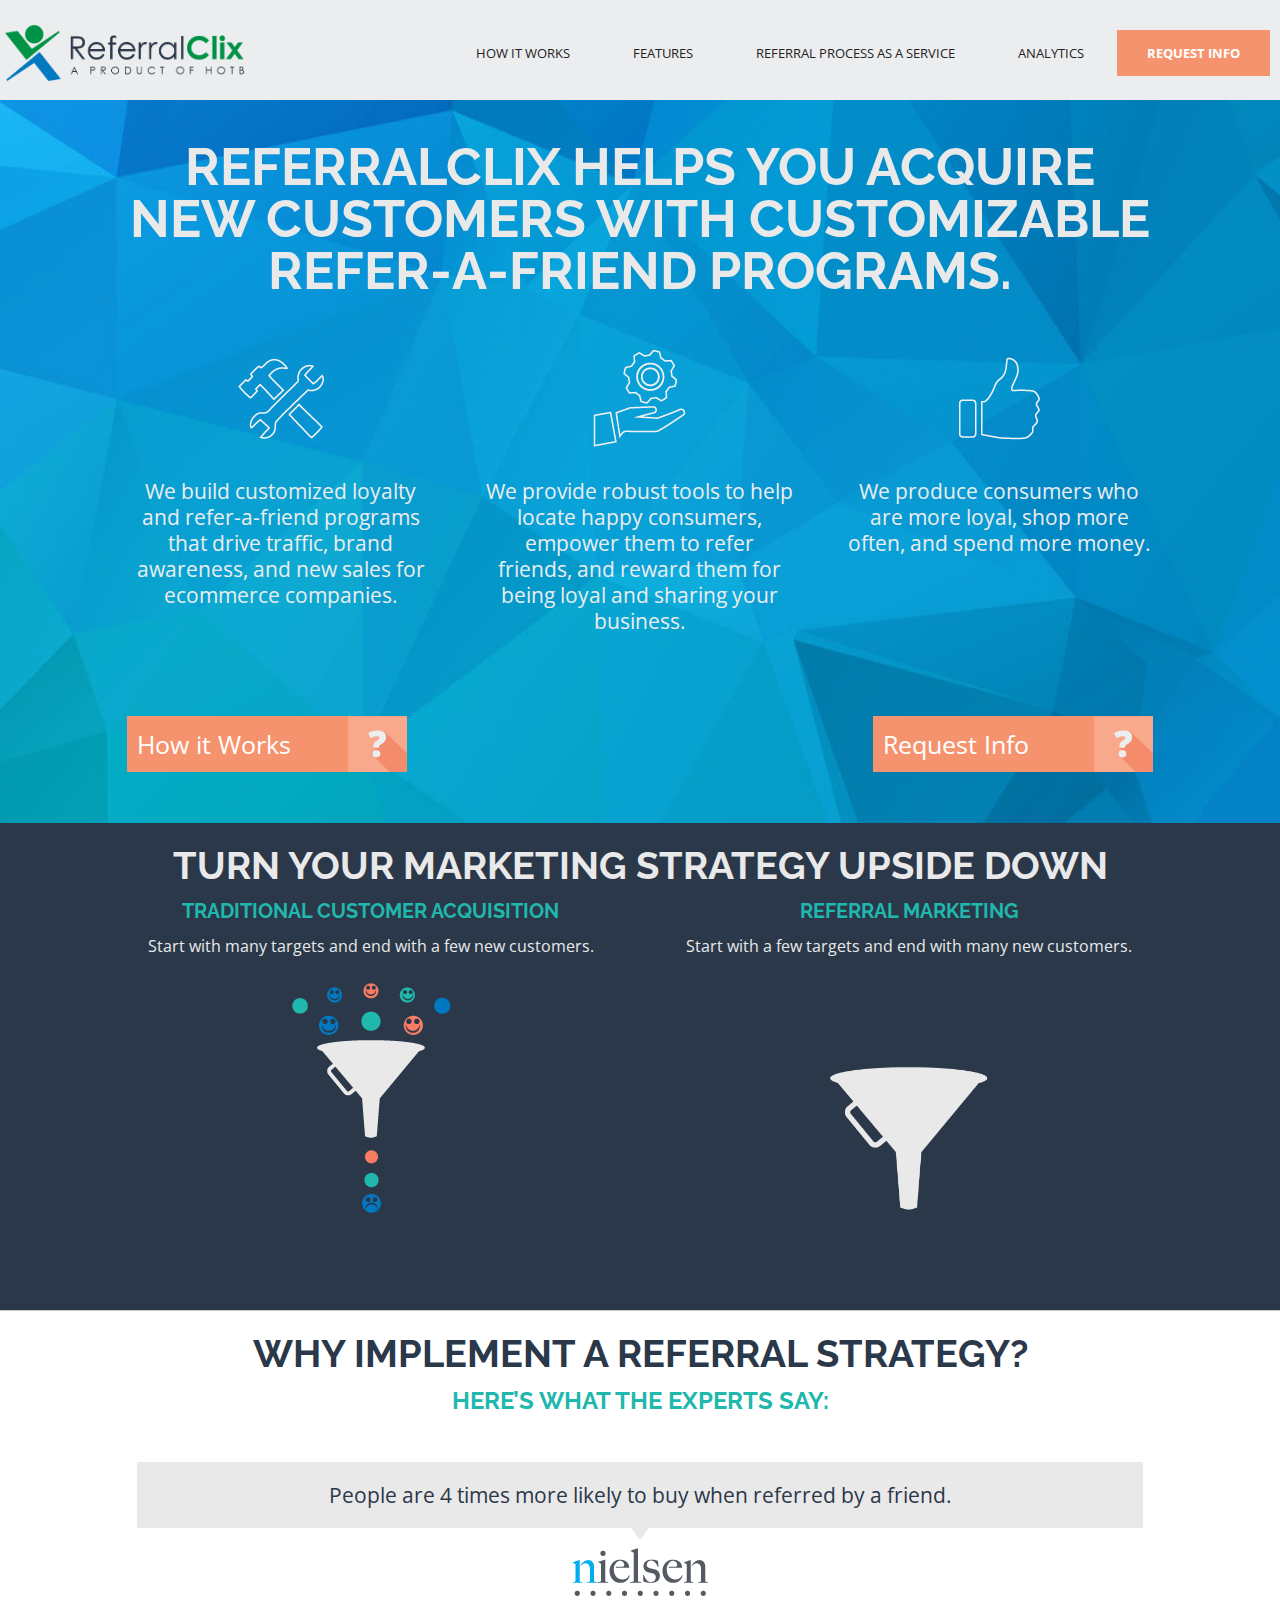
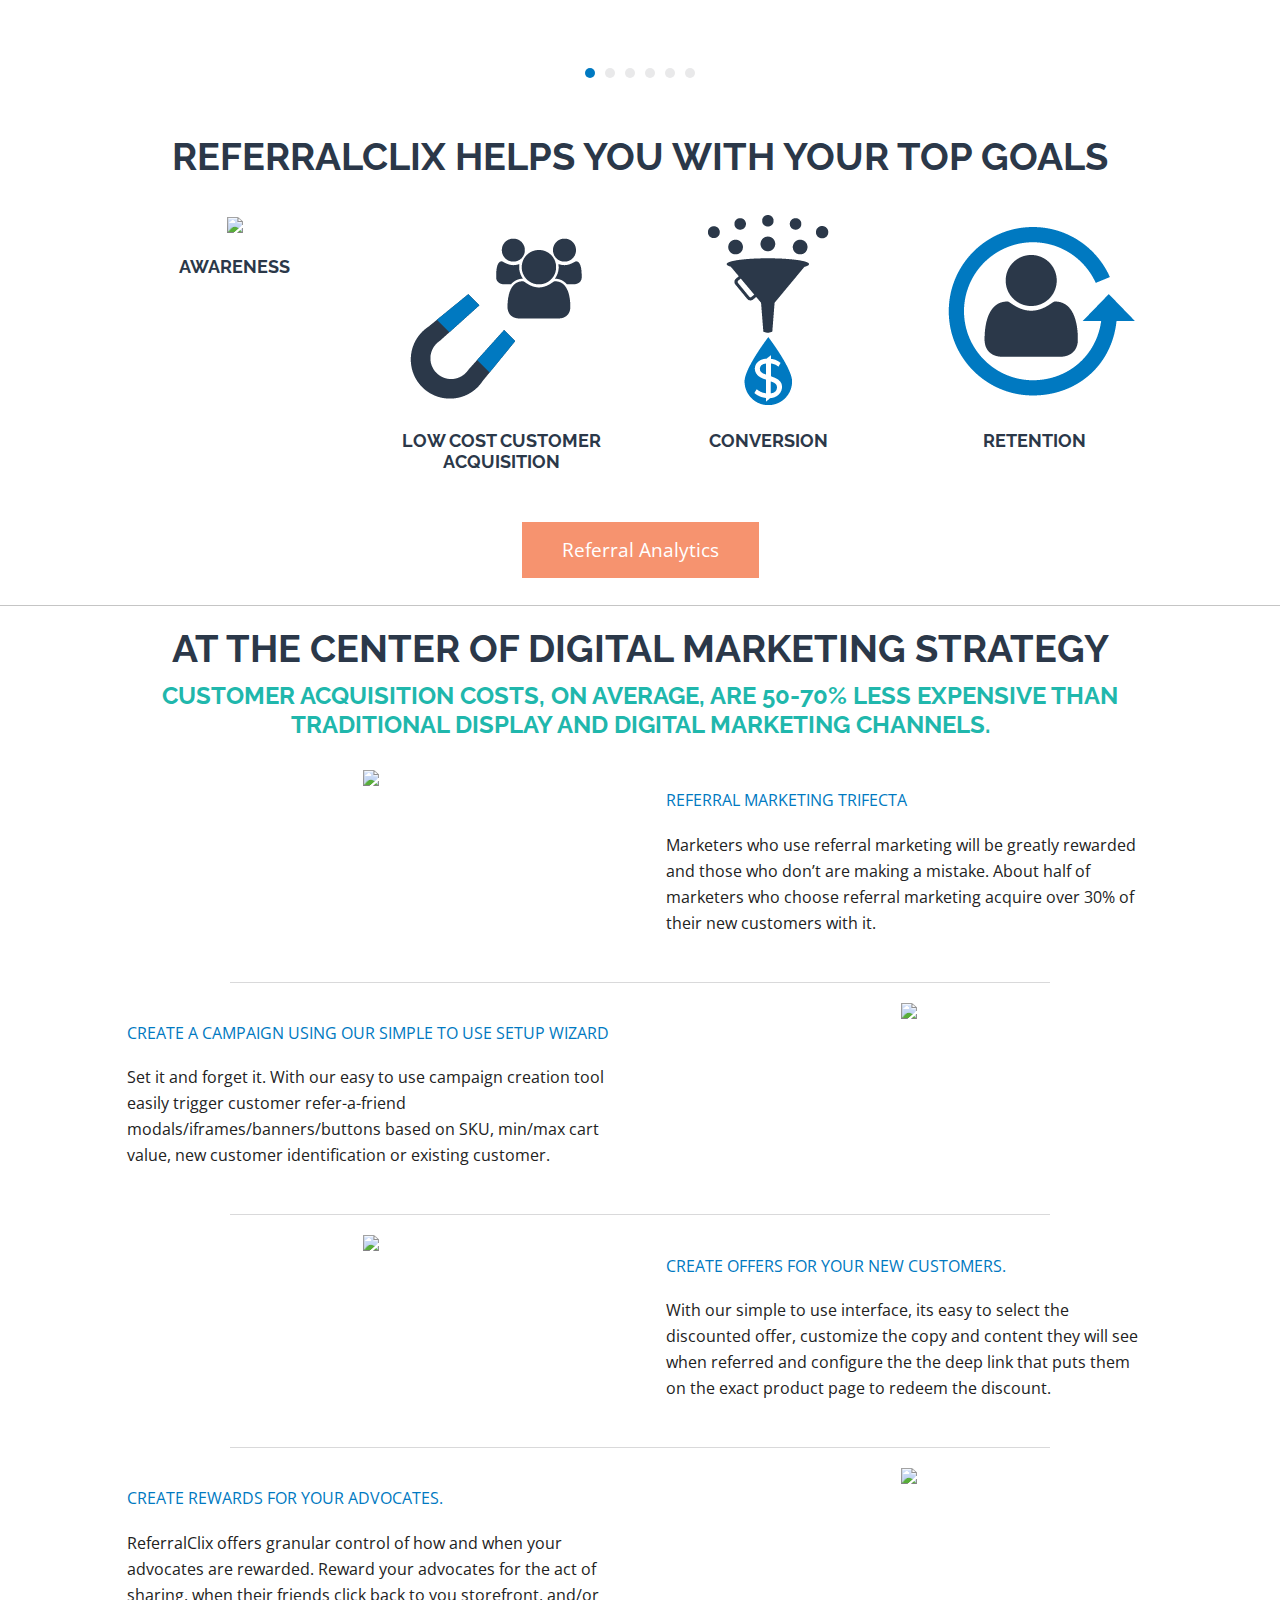
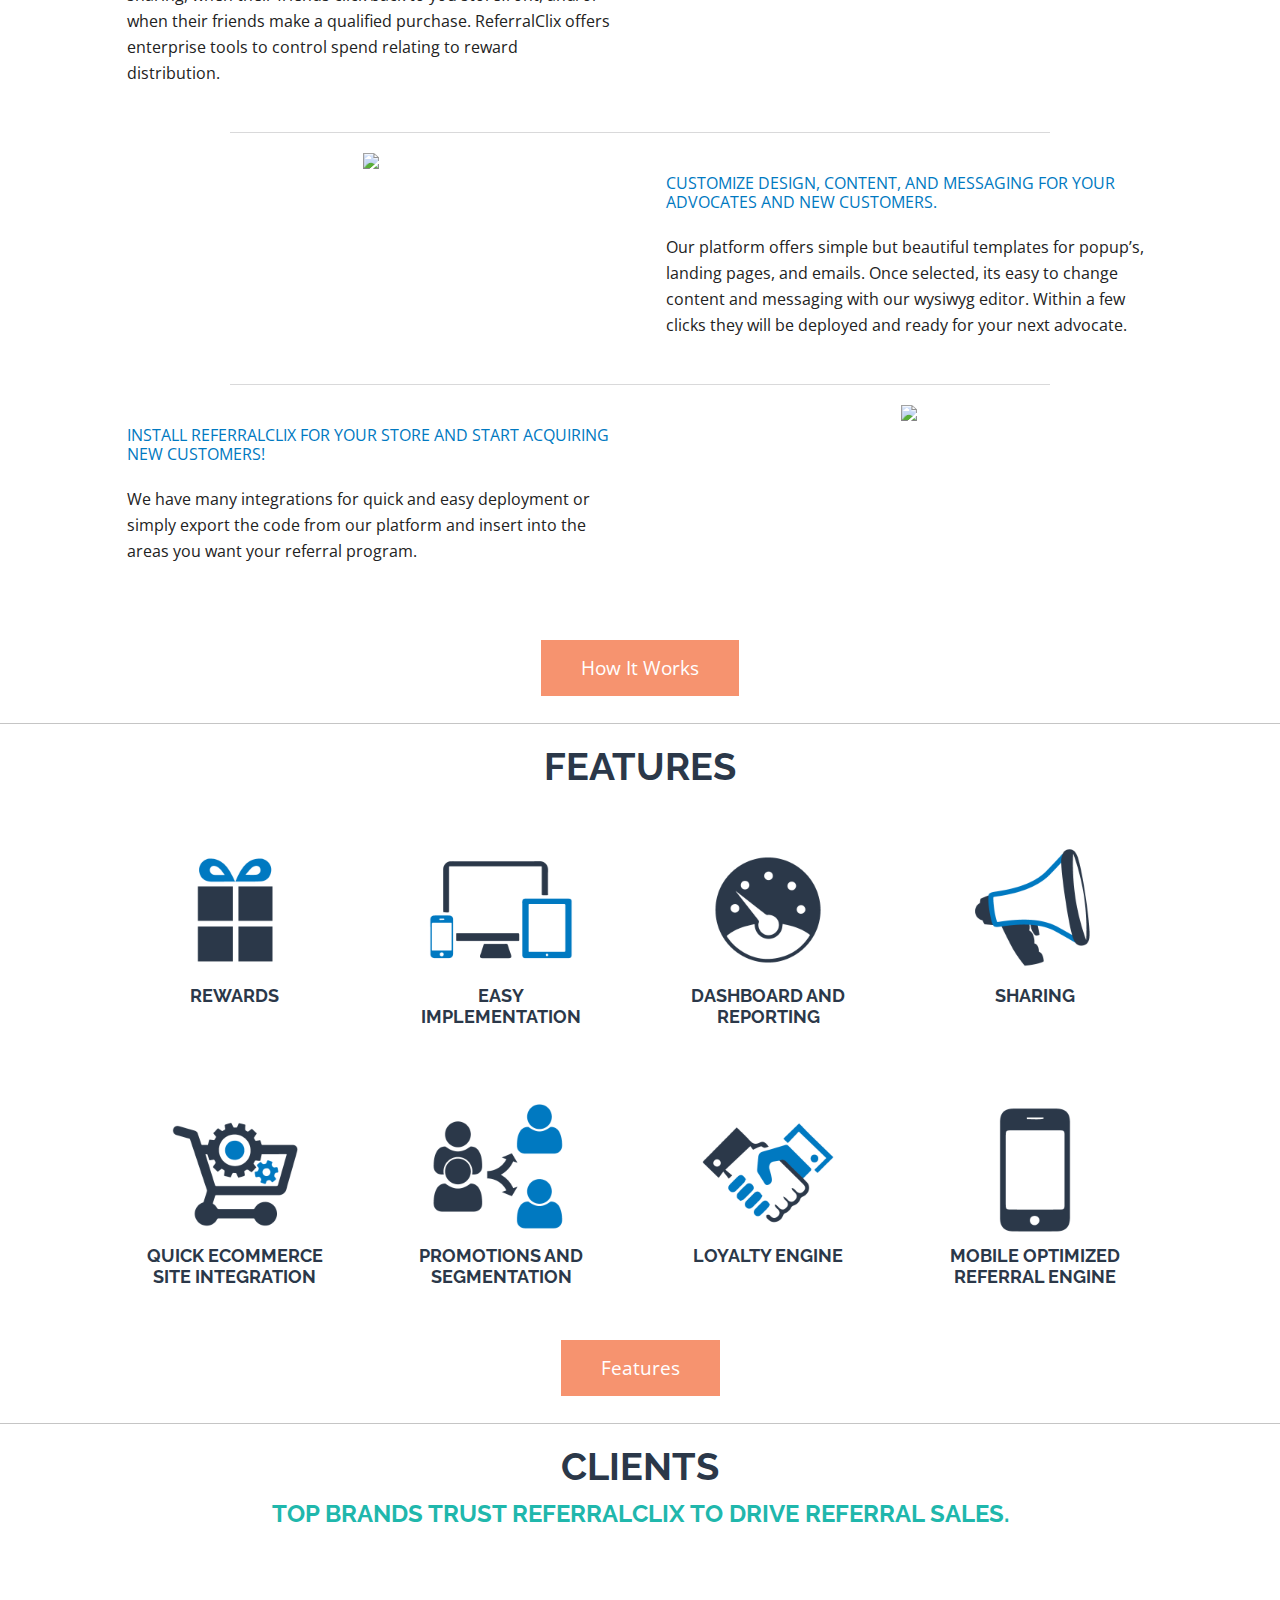
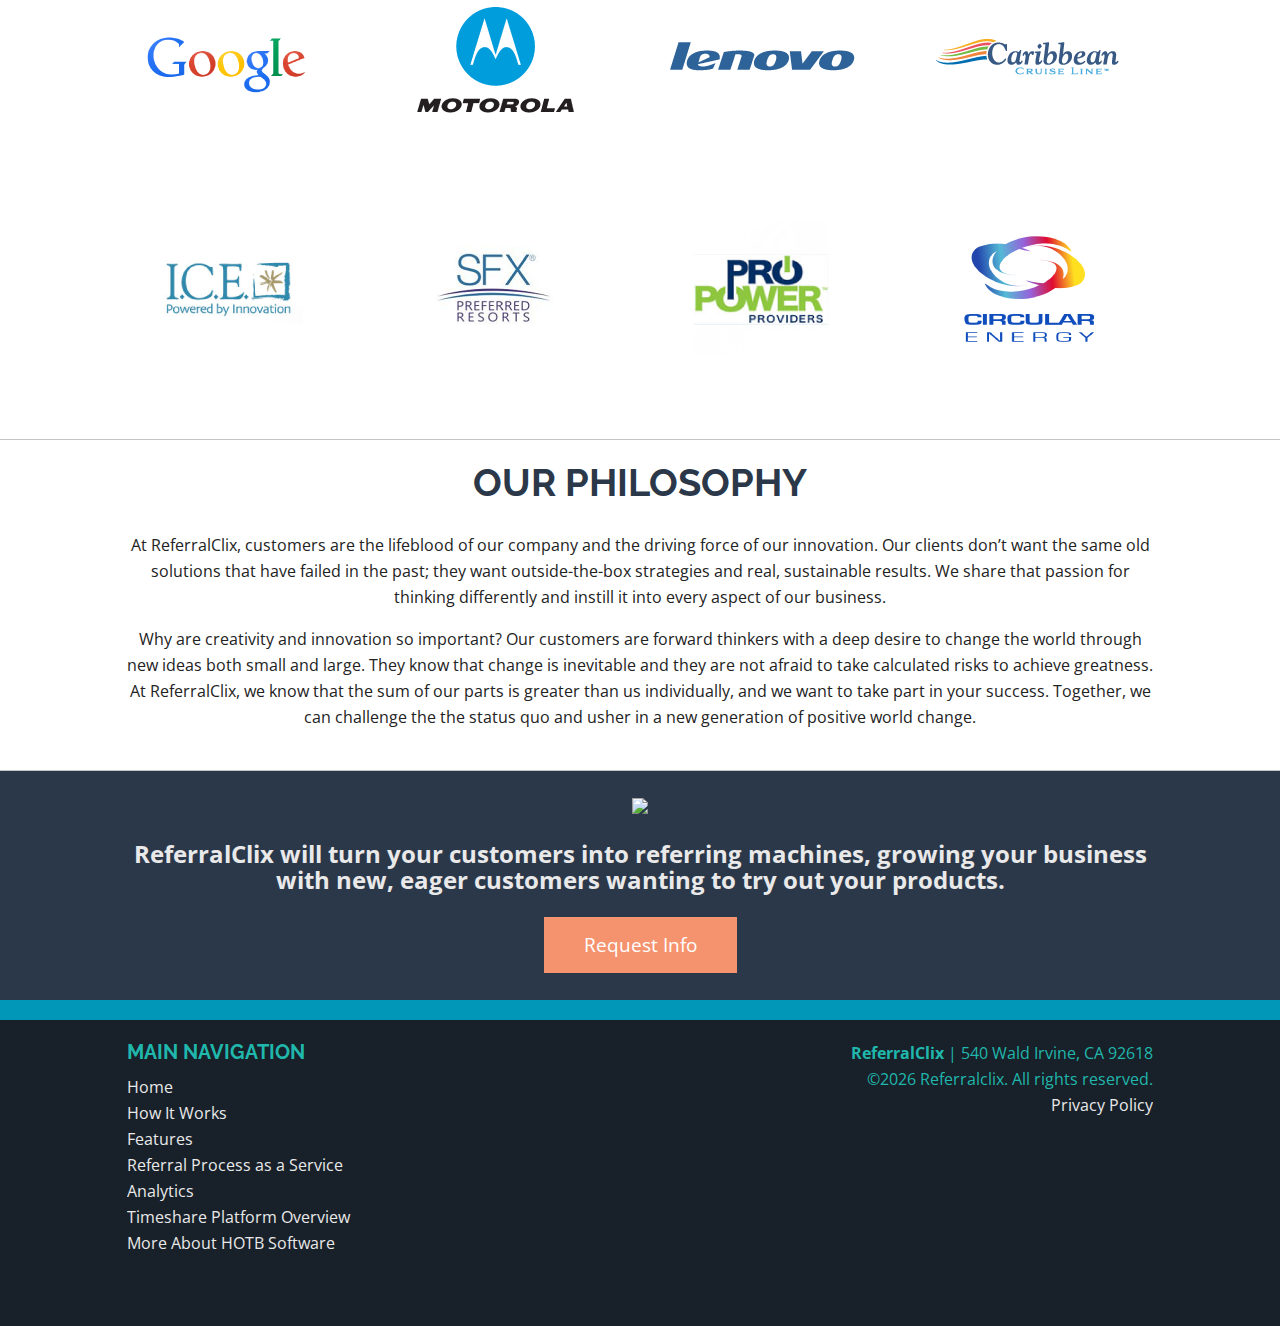
==== index.html @ 5fc44a07 "new features page content" ====
<!doctype html>
<!--[if lt IE 7]>      <html class="no-js lt-ie9 lt-ie8 lt-ie7" lang=""> <![endif]-->
<!--[if IE 7]>         <html class="no-js lt-ie9 lt-ie8" lang=""> <![endif]-->
<!--[if IE 8]>         <html class="no-js lt-ie9" lang=""> <![endif]-->
<!--[if gt IE 8]><!-->
<html class="no-js" lang="">
<!--<![endif]-->

<head>
  <meta charset="utf-8" />
  <meta http-equiv="X-UA-Compatible" content="IE=edge,chrome=1" />
  <title>ReferralClix</title>
  <meta name="description" content="" />
  <meta name="author" content="Kristi Witts" />
  <meta name="viewport" content="width=device-width, initial-scale=1" />
  <link rel="shortcut icon" type="image/x-icon" href="favicon.ico">

  <link rel="stylesheet" type="text/css" href="css/normalize.min.css" />
  <link rel="stylesheet" type="text/css" href="css/jquery.bxslider.css" />
  <link rel="stylesheet" type="text/css" href="css/style.css" />
  <link rel="stylesheet" type="text/css" href="http://fonts.googleapis.com/css?family=Open+Sans:400italic,400,700|Raleway:700,800" />
  <link rel="stylesheet" type="text/css" href="http://maxcdn.bootstrapcdn.com/font-awesome/4.3.0/css/font-awesome.min.css" />

  <script src="js/vendor/modernizr-2.8.3-respond-1.4.2.min.js"></script>
</head>

<body>
  <!--[if lt IE 8]>
  <p class="browserupgrade">You are using an <strong>outdated</strong> browser. Please <a href="http://browsehappy.com/">upgrade your browser</a> to improve your experience.</p>
  <![endif]-->

  <div class="header-container">
    <header class="clearfix">
      <div class="wrapper">
        <h1 class="title">
          <a href="/">
            <img src="images/logo.png" title="ReferralClix" alt="ReferralClix" />
          </a>
        </h1>
        <a href="#" class="menu"><i class="fa fa-navicon"></i></a>
        <nav>
          <ul>
            <li><a href="how-it-works">How it Works</a></li>
            <li><a href="features">Features</a></li>
            <li><a href="process-service">Referral Process as a Service</a></li>
            <li><a href="analytics">Analytics</a></li>
            <li><a href="#" class="menu-request infopop">Request Info</a></li>
          </ul>
        </nav>
      </div>
    </header>
  </div>

  <div class="main-container page-title home">
    <div class="main wrapper clearfix">

      <article>
        <header>
          <h1 class="white-text">ReferralClix helps you acquire new customers with customizable refer-a-friend programs.</h1>
        </header>
        <section class="third">
          <h2>
            <img src="images/build.png" />
          </h2>
          <p>We build customized loyalty and refer-a-friend programs that drive traffic, brand awareness, and new sales for ecommerce companies.</p>
        </section>
        <section class="third">
          <h2>
            <img src="images/provide.png" />
          </h2>
          <p>We provide robust tools to help locate happy consumers, empower them to refer friends, and reward them for being loyal and sharing your business.</p>
        </section>
        <section class="third last">
          <h2>
            <img src="images/produce.png" />
          </h2>
          <p>We produce consumers who are more loyal, shop more often, and spend more money.</p>
        </section>
        <footer>
          <a href="how-it-works" class="button r-icon floatl">How it Works <img src="images/request.png"/></a>
          <a href="#" class="button r-icon floatr infopop">Request Info <img src="images/request.png"/></a>
        </footer>
      </article>

    </div>
    <!-- #main -->
  </div>
  <!-- #top -->
  <div class="main-container features">
    <div class="main wrapper clearfix">

      <article>
        <header>
          <h1 class="white-text">Turn your marketing strategy upside down</h1>
        </header>
        <section class="half">
          <h3>Traditional Customer Acquisition</h3>
          <p>Start with many targets and end with a few new customers.</p>
          <img src="images/trad-funnel.png"/>
        </section>
        <section class="half last">
          <h3>Referral Marketing</h3>
          <p>Start with a few targets and end with many new customers.</p>
          <div class="funnel">
            <img src="images/funnel-full.png" class="hide" />
            <img src="images/funnel-top.png" class="top" />
            <img src="images/funnel.png" class="funnelspin" />
            <img src="images/funnel-bottom-1.png" class="bottom1" />
            <img src="images/funnel-bottom-2.png" class="bottom2" />
          </div>
        </section>
      </article>

    </div>
    <!-- #funnels -->
  </div>
  <!-- #top -->

  <div class="main-container">
    <div class="main wrapper clearfix">

      <article>
        <header>
          <h1>WHY IMPLEMENT A REFERRAL STRATEGY?</h1>
          <h2>Here’s What the Experts Say:</h2>
        </header>
        <!-- <section class="half"> -->
        <section>
          <!-- <h2>Here’s What the Experts Say:</h2> -->
          <ul class="testimonials-slider">
            <li class="slide">
              <div class="bx-context">People are 4 times more likely to buy when referred by a friend.</div>
              <div class="bx-thumbnail">
                <img alt="" src="images/nielson.png">
              </div>
            </li>

            <li class="slide">
              <div class="bx-context">The lifetime value of a new referral customer is 16% higher.</div>
              <div class="bx-thumbnail">
                <img alt="" src="images/wharton.png">
              </div>
            </li>

            <li class="slide">
              <div class="bx-context">80% of purchase cycles involve word of mouth recommendations.</div>
                <div class="bx-thumbnail">
                  <img alt="" src="images/forrester.png">
                </div>
            </li>

            <li class="slide">
              <div class="bx-context">65% of new business comes from referrals.</div>
                <div class="bx-thumbnail">
                  <img alt="" src="images/nyt.png">
                </div>
            </li>

            <li class="slide">
              <div class="bx-context">On average, referred customers are 18% more likely to remain clients.</div>
                <div class="bx-thumbnail">
                  <img alt="" src="images/harvard.png">
                </div>
            </li>

            <li class="slide">
              <div class="bx-context">On average, referred customers will generate 16% more in profits.</div>
                <div class="bx-thumbnail">
                  <img alt="" src="images/harvard.png">
                </div>
            </li>
          </ul>
        </section>
        <!-- <section class="row center-text">
          <a href="how-it-works" class="button reg center-margin">How Referral Marketing Works</a>
        </section> -->
      </article>



      <article>
        <header>
          <h1>Referralclix helps you with your top goals</h1>
        </header>
        <section class="topgoals center-text">
          <div class="fourth">
            <img src="images/goals1.png"/>
            <h3>Awareness</h3>
          </div>
          <div class="fourth">
            <img src="images/goals2.png"/>
            <h3>Low Cost Customer Acquisition</h3>
          </div>
          <div class="fourth">
            <img src="images/goals3.png"/>
            <h3>Conversion</h3>
          </div>
          <div class="fourth last">
            <img src="images/goals4.png"/>
            <h3>Retention</h3>
          </div>
        </section>
        <section class="row center-text">
          <a href="analytics" class="button reg">Referral Analytics</a>
        </section>
      </article>

    </div>
    <!-- #main -->
  </div>
  <!-- #topgoals -->

  <div class="main-container featuredetails hp">
    <div class="main wrapper clearfix">

      <article>
        <header>
          <header>
            <h1>AT THE CENTER OF DIGITAL MARKETING STRATEGY</h1>
            <h2>CUSTOMER ACQUISITION COSTS, ON AVERAGE, ARE 50-70% LESS EXPENSIVE THAN TRADITIONAL DISPLAY AND DIGITAL MARKETING CHANNELS.</h2>
          </header>
        </header>
        <section>
          <div class="left center-text hp">
            <img src="images/marketers-venn.png"/>
          </div>
          <div class="right">
            <h4 class="blue-text">REFERRAL MARKETING TRIFECTA</h4>
            <p>Marketers who use referral marketing will be greatly rewarded and those who don’t are making a mistake. About half of marketers who choose referral marketing acquire over 30% of their new customers with it.</h4>
          </div>
          <div class="border"></div>
        </section>
        <section>
          <div class="right center-text">
            <img src="images/marketers-1.png"/>
          </div>
          <div class="left">
            <h4 class="blue-text">CREATE A CAMPAIGN USING OUR SIMPLE TO USE SETUP WIZARD</h4>
            <p>Set it and forget it. With our easy to use campaign creation tool easily trigger customer refer-a-friend modals/iframes/banners/buttons based on SKU, min/max cart value, new customer identification or existing customer.</p>
          </div>
          <div class="border"></div>
        </section>
        <section>
          <div class="left center-text">
            <img src="images/marketers-2.png"/>
          </div>
          <div class="right">
            <h4 class="blue-text">CREATE OFFERS FOR YOUR NEW CUSTOMERS.</h4>
            <p>With our simple to use interface, its easy to select the discounted offer, customize the copy and content they will see when referred and configure the the deep link that puts them on the exact product page to redeem the discount.</p>
          </div>
          <div class="border"></div>
        </section>
        <section>
          <div class="right center-text">
            <img src="images/marketers-3.png"/>
          </div>
          <div class="left">
            <h4 class="blue-text">CREATE REWARDS FOR YOUR ADVOCATES.</h4>
            <p>ReferralClix offers granular control of how and when your advocates are rewarded. Reward your advocates for the act of sharing, when their friends click back to you storefront, and/or when their friends make a qualified purchase.  ReferralClix offers enterprise tools to control spend relating to reward distribution.</p>
          </div>
          <div class="border"></div>
        </section>
        <section>
          <div class="left center-text">
            <img src="images/marketers-4.png"/>
          </div>
          <div class="right">
            <h4 class="blue-text">CUSTOMIZE DESIGN, CONTENT, AND MESSAGING FOR YOUR ADVOCATES AND NEW CUSTOMERS.</h4>
            <p>Our platform offers simple but beautiful templates for popup’s, landing pages, and emails. Once selected, its easy to change content and messaging with our wysiwyg editor. Within a few clicks they will be deployed and ready for your next advocate.</p>
          </div>
          <div class="border"></div>
        </section>
        <section>
          <div class="right center-text">
            <img src="images/marketers-5.png"/>
          </div>
          <div class="left">
            <h4 class="blue-text">INSTALL REFERRALCLIX FOR YOUR STORE AND START ACQUIRING NEW CUSTOMERS!</h4>
            <p>We have many integrations for quick and easy deployment or simply export the code from our platform and insert into the areas you want your referral program.</p>
          </div>
        </section>
        <section class="row center-text">
          <a href="how-it-works" class="button reg">How It Works</a>
        </section>
      </article>

    </div>
    <!-- #main -->
  </div>
  <!-- #marketers -->

  <div class="main-container">
    <div class="main wrapper clearfix">
      <article>
        <header>
          <h1>Features</h1>
        </header>
        <section class="row center-text hp-features">
          <a href="features/index.html#feat-1" class="fourth">
            <img src="images/hpfeat-1.png"/>
            <h3>REWARDS</h3>
          </a>
          <a href="features/index.html#feat-2" class="fourth">
            <img src="images/hpfeat-2.png"/>
            <h3>EASY IMPLEMENTATION</h3>
          </a>
          <a href="features/index.html#feat-3" class="fourth">
            <img src="images/hpfeat-3.png"/>
            <h3>DASHBOARD AND REPORTING</h3>
          </a>
          <a href="features/index.html#feat-4" class="fourth last">
            <img src="images/hpfeat-4.png"/>
            <h3>SHARING</h3>
          </a>
        </section>
        <section class="row center-text hp-features">
          <a href="features/index.html#feat-5" class="fourth">
            <img src="images/hpfeat-5.png"/>
            <h3>QUICK ECOMMERCE SITE INTEGRATION</h3>
          </a>
          <a href="features/index.html#feat-6" class="fourth">
            <img src="images/hpfeat-6.png"/>
            <h3>PROMOTIONS AND SEGMENTATION</h3>
          </a>
          <a href="features/index.html#feat-7" class="fourth">
            <img src="images/hpfeat-7.png"/>
            <h3>LOYALTY ENGINE</h3>
          </a>
          <a href="features/index.html#feat-8" class="fourth last">
            <img src="images/hpfeat-8.png"/>
            <h3>MOBILE OPTIMIZED REFERRAL ENGINE</h3>
          </a>
        </section>
        <section class="row center-text">
          <a href="features" class="button reg">Features</a>
        </section>
      </article>

    </div>
    <!-- #main -->
  </div>
  <!-- #machine -->

  <div class="main-container">
    <div class="main wrapper clearfix">

      <article>
        <header>
          <h1>CLIENTS</h1>
          <h2>Top brands trust ReferralClix to drive referral sales.</h2>
        </header>
        <section class="fourth">
          <img src="images/google.png" class="client" />
        </section>
        <section class="fourth">
          <img src="images/motorola.png" class="client" />
        </section>
        <section class="fourth">
          <img src="images/lenovo.png" class="client" />
        </section>
        <section class="fourth last">
          <img src="images/caribbean.png" class="client" />
        </section>
        <section class="fourth">
          <img src="images/ice.png" class="client" />
        </section>
        <section class="fourth">
          <img src="images/sfx.png" class="client" />
        </section>
        <section class="fourth">
          <img src="images/propower.png" class="client" />
        </section>
        <section class="fourth last">
          <img src="images/circular.png" class="client" />
        </section>
      </article>

    </div>
    <!-- #main -->
  </div>
  <!-- #clients -->

  <div class="main-container">
    <div class="main wrapper clearfix">

      <article>
        <header>
          <h1>OUR PHILOSOPHY</h1>
          <p>At ReferralClix, customers are the lifeblood of our company and the driving force of our innovation. Our clients don’t want the same old solutions that have failed in the past; they want outside-the-box strategies and real, sustainable results. We share that passion for thinking differently and instill it into every aspect of our business.</p>
          <p>Why are creativity and innovation so important? Our customers are forward thinkers with a deep desire to change the world through new ideas both small and large. They know that change is inevitable and they are not afraid to take calculated risks to achieve greatness. At ReferralClix, we know that the sum of our parts is greater than us individually, and we want to take part in your success. Together, we can challenge the the status quo and usher in a new generation of positive world change.</p>
        </header>
      </article>

    </div>
    <!-- #main -->
  </div>
  <!-- #philosophy -->

  <div class="main-container referralmachine">
    <div class="main wrapper clearfix">
      <article>
        <header>
          <img src="images/referralmachine.png" />
          <p>ReferralClix will turn your customers into referring machines, growing your business with new, eager customers wanting to try out your products.</p>
        </header>
        <section class="row center-text">
          <a href="#" class="button reg infopop">Request Info</a>
        </section>
      </article>

    </div>
    <!-- #main -->
  </div>
  <!-- #machine -->

  <div class="overlay"></div>
  <div id="request" class="modal dark">
    <div class="main request clearfix">
      <article>
        <header>
          <h1 class="white-text">REQUEST INFORMATION OR A DEMO</h1>
          <p class="white-text">Enter your email below to request more information about ReferralClix and what referral marketing can do for you.</p>
          <form name="requestform" id="requestform" method="post" action="/emailer.php">
            <input type="email" name="email" id="email" autocomplete="on" placeholder="yourname@domain.com" required /><br/>
            <input type="submit" class="button reg" style="margin:20px auto;" value="Send Request"/>
          </form>
          <a href="#" class="close">CLOSE</a>
        </header>
      </article>

    </div>
    <!-- #main -->
  </div>
  <!-- #request -->

  <div class="footer-container">
    <footer class="wrapper">
      <div class="half">
        <h3>Main Navigation</h3>
        <ul>
          <li><a href="./">Home</a></li>
          <li><a href="how-it-works">How It Works</a></li>
          <li><a href="features">Features</a></li>
          <li><a href="process-service">Referral Process as a Service</a></li>
          <li><a href="analytics">Analytics</a></li>
          <li><a href="timeshare">Timeshare Platform Overview</a></li>
          <li><a href="http://hotbsoftware.com" target="_blank">More About HOTB Software</a></li>
        </ul>
      </div>
      <div class="half last">
        <strong>ReferralClix</strong> | 540 Wald Irvine, CA 92618<br/>
        &copy;<span class="year"></span> Referralclix. All rights reserved.<br/>
        <a href="privacy.html">Privacy Policy</a>
      </div>
    </footer>
  </div>

  <script src="js/vendor/jquery-1.11.2.min.js"></script>
  <script src="js/vendor/jquery.bxslider.min.js"></script>
  <script src="js/main.js"></script>

</body>

</html>
---- css/style.css ----
html {
  color: #222;
  font-size: 1em;
  line-height: 1.4;
  height: 100%;
}
::-moz-selection {
  background: #b3d4fc;
  text-shadow: none;
}
::selection {
  background: #b3d4fc;
  text-shadow: none;
}
hr {
  display: block;
  height: 1px;
  border: 0;
  border-top: 1px solid #ccc;
  margin: 1em 0;
  padding: 0;
}
h1, h2, h3 {
  font-family: 'Raleway', Helvetica, Arial, sans-serif;
  padding: 0 0 10px;
  margin: 0;
  font-weight: 700;
  line-height: 1.2em;
  text-transform: uppercase;
}
h1 {
  color: #2B3849;
  font-size: 2.4em;
}
h2 {
  color: #20B7AC;
  font-size: 1.5em;
}
h3 {
  color: #20B7AC;
  font-size: 1.25em;
}
h4 {
  font-family: 'Open Sans', Helvetica, Arial, sans-serif;
  color: #20B7AC;
  font-size: 1em;
  font-weight: 400;
  line-height: 1.2em;
  text-transform: uppercase;
}
.white-text {
  color: #E9E9EA;
}
.red-text {
  color: #F77C63;
}
.blue-text {
  color: #0079C1;
}
.dkblue-text {
  color: #2B3849;
}
.green-text {
  color: #20B7AC;
}
.black-text {
  color: #222;
}
.center-text {
  text-align: center !important;
}
.center-margin {
  margin: 0 auto;
}
a:link, a:visited {
    color: #0079c1;
    text-decoration: none;
}
a:hover, a:active {
    color: #20b7ac;
}
audio, canvas, iframe, img, svg, video {
  vertical-align: middle;
}
fieldset {
  border: 0;
  margin: 0;
  padding: 0;
}
textarea {
  resize: vertical;
}
.browserupgrade {
  margin: 0.2em 0;
  background: #ccc;
  color: #000;
  padding: 0.2em 0;
}

/* ===== Initializr Styles ===== */

body {
  font: 16px/26px 'Open Sans', Helvetica, Helvetica Neue, Arial;
}

/* ===================
    ALL: Theme
   =================== */

.header-container {
  /*border-bottom: 20px solid #0097B8;*/
  position: fixed;
  top: 0;
  width: 100%;
  z-index: 9000;
  height: 100px;
}
.header-container header{
  height: 100px;
}
.footer-container, .main aside {
  border-top: 20px solid #0097B8;
}
.header-container, .main aside {
  background: #ECEDEF;
}
.title, .title img {
  width: 200px;
  color: white;
  float: left;
  margin: 10px 0 0;
}
article {
  text-align: center;
}
article header {
  margin-bottom: 20px;
}
video {
  max-width: 100%;
}
/* ==============
    MOBILE: Menu
   ============== */

nav {
  width: 100%;
}
nav ul {
  margin: 0;
  padding: 0;
  list-style-type: none;
  font-size: .8em;
  width: 100%;
  display: none;
}
nav a {
  display: block;
  padding: 10px 0;
  text-align: center;
  text-decoration: none;
  font-weight: light;
  text-transform: uppercase;
  color: white !important;
  background: #3C4A60;
}
nav a:hover {
  color: white;
  background: #182029;
}
nav a.active {
  font-weight: 700;
  background: #182029;
}
nav a.menu-request {
  font-weight: 700;
  color: #fff !important;
  background: #F6936F;
}
nav a.menu-request:hover {
  color: #fff !important;
  background: #F77C63;
}

.anchor{
  display: block;
  height: 100px; /*same height as header*/
  margin-top: -100px; /*same height as header*/
  visibility: hidden;
}

/* ==============
    MOBILE: Main
   ============== */

.main {
  padding: 0;
}
.main aside {
  color: #222;
  padding: 0px 5% 10px;
}
.footer-container footer {
  padding: 20px 0;
  overflow: hidden;
}

/* ===============
    ALL: IE Fixes
   =============== */

.ie7 .title {
  padding-top: 20px;
}

/* ==========================================================================
   custom styles
   ========================================================================== */

.menu {
  display: block;
  margin-top: 20px;
  border-radius: 50%;
  width: 50px;
  height: 50px;
  line-height: 50px;
  text-align: center;
  text-decoration: none;
  font-weight: bold;
  color: white !important;
  background: #3C4A60;
  float: right;
}
nav ul {
  background: #3C4A60;
  clear: both;
}
.footer-container {
  background: #182029;
  color: #20b7ac;
}
.footer-container footer ul {
  list-style: none;
  padding: 0;
  margin: 0 0 20px;
}
.footer-container footer a {
  color: #E9E9EA;
  text-decoration: none;
}
.footer-container footer a:hover, .footer-container footer a:active {
  text-decoration: underline;
}
.footer-container footer .half {
  text-align: center;
}
.main-container {
  border-bottom: #C5C5C5 1px solid;
  padding: 20px 0;
}
.dark {
  background: #2B3849;
  border-bottom: 0px;
}
.button {
  display: block;
  width: 100%;
  padding: 0;
  background: #F6936F;
  color: white !important;
  text-decoration: none;
  text-align: center;
  font-size: 1.2em;
  overflow: hidden;
  line-height: 56px;
  border: 0;
  box-sizing: border-box;
}
.button:hover {
  background: #F77C63;
}
input {
  width: 100%;
  padding: 5px;
  text-align: center;
  box-sizing: border-box;
}
.r-icon {
  text-align: left;
  width: 280px;
  padding-left: 10px;
}
.r-icon img {
  float: right;
}
.list {
  text-align: left;
  list-style: none;
  margin: 0;
  padding: 0;
}
.list li {
  margin: 10px 0;
}
.list li i {
  color: #FC7C63;
}

/* ==========================================================================
   SECTIONS
   ========================================================================== */


/*Top*/

.page-title {
  padding-top: 110px;
  box-sizing: border-box;
  color: #ECEDEF;
  border-bottom: none !important;
}
.page-title.home {
  background: url('../images/topbg.jpg') center center no-repeat;
}
.page-title.home h1 {
  font-size: 1.3em;
}
.page-title.home section {
  text-align: center;
}
.page-title footer {
  clear: both;
  padding: 3% 0;
  text-align: center;
  overflow: hidden;
}
.page-title .button {
  margin: 3% auto 0;
}
.basic-page {
  padding-top: 110px;
  box-sizing: border-box;
}

/*Clients*/

.client {
  width: 200px;
}

/*Dark Horse*/

.darkhorse {
  background: url(../images/darkhorse.png) no-repeat center center;
  min-height: 410px;
}
.chart {
  width: 90%;
  height: auto;
  margin: 30px auto 10px;
  display: block;
  overflow: hidden;
}
.chart .numbers {
  width: 10%;
  height: 100%;
  margin: 0;
  padding: 0;
  display: inline-block;
  float: left;
}
.chart .numbers li {
  text-align: right;
  padding-right: 1em;
  list-style: none;
  height: 49px;
  border-bottom: 1px solid #444;
  position: relative;
  bottom: 50px;
}
.chart .numbers li:last-child {
  height: 50px;
}
.chart .numbers li span {
  color: #eee;
  position: absolute;
  bottom: 0;
  right: 10px;
}
.chart .bars {
  display: inline-block;
  width: 90%;
  height: 300px;
  padding: 0;
  margin: 0;
  border-left: 1px solid #444;
  border-bottom: 1px solid #444;
  box-sizing: border-box;
}
.chart .bars li {
  display: inline-block;
  width: 18%;
  height: 300px;
  margin: 0;
  text-align: center;
  position: relative;
}
.chart .bars li .bar {
  display: block;
  width: 80%;
  margin-left: 15px;
  background: #0079C1;
  position: absolute;
  bottom: 0;
  -webkit-border-radius: 15px 15px 0 0;
  border-radius: 15px 15px 0 0;
}
.chart .bars li .bar:hover {
  background: #20B7AC;
  cursor: pointer;
}
.chart .bars li .bar:before {
  color: #2B3849;
  font-size: 1.5em;
  font-weight: 700;
  content: attr(data-number);
  position: relative;
  bottom: 0;
}
.chart .bars li span {
  color: #eee;
  width: 120%;
  position: absolute;
  bottom: -3.5em;
  left: 0;
  text-align: center;
  font-size: .7em;
  -webkit-transform: rotate(-45deg);
          transform: rotate(-45deg);
}
.citation {
  font-style: italic;
  text-align: right;
  float: right;
}

/*fundamentals*/
.fundamentalsbg {
  background: #0079c1;
  background: url('../images/blueprint.png') no-repeat center center;
  background-size: cover;
  padding-top: 100px;
  border-bottom: 0;
}
.fundamentalsbg header {
  background: rgba(233, 233, 234, 0.7);
  padding: 20px 0;
}
.fundamentalsbg header h2 {
  color: #0079c1;
}
.fundamentals h1 {
  margin: 50px 0 50px;
}
.fundamentals .row {
  /*margin-bottom: 50px;*/
  overflow: hidden;
  text-align: center;
}
.fundamentals img {
  width: 120px;
  margin-top: 30px;
}
.fundamentals h4 {
  text-align: center;
  color: #e9e9ea;
  font-size: .9em;
}
.fundamentals ul {
  font-size: .63em;
  line-height: 1.2em;
  padding-left: 20px;
  text-align: left;
  color: #e9e9ea;
}

.flip {
  -webkit-perspective: 800;
          perspective: 800;
  width: auto;
  height: 300px;
  margin-bottom: 20px;
  position: relative;
}
.flip .card.flipped {
  -webkit-transform: rotatey(-180deg);
          transform: rotatey(-180deg);
}
.flip .card {
  width: 100%;
  height: 100%;
  -webkit-transform-style: preserve-3d;
          transform-style: preserve-3d;
  -webkit-transition: 0.5s;
          transition: 0.5s;
}
.flip .card .face {
  width: 100%;
  height: 100%;
  position: absolute;
  -webkit-backface-visibility: hidden;
          backface-visibility: hidden;
  z-index: 2;
  text-align: center;
}
.flip .card .front {
  position: absolute;
  z-index: 1;
}
.flip .card .back {
  -webkit-transform: rotatey(-180deg);
          transform: rotatey(-180deg);
}
.flip .card .back h4 {
  height: 47px;
  font-size: .7em;
  border-bottom: 1px dashed #FFFFFF;
}
.flip .card a {
  border: 1px solid #ffffff;
  color: #ffffff;
  width: 100%;
  padding: 10px 0;
  position: absolute;
  bottom: 0;
  left: 0;
}


/*Why Implement*/

.bx-wrapper {
  padding: 10px;
  text-align: center;
  margin-bottom: 30px;
}
.bx-viewport {
  height: auto !important;
  left: 0 !important;
  /*background: #E9E9EA !important;*/
}
.bx-thumbnail {
  width: 100%;
}
.bx-thumbnail img {
  margin: 20px auto 20px;
  max-height: 100px;
  max-width: 180px;
}
.bx-context {
  font-size: 1.3em;
  color: #2B3849;
  background: #E9E9EA;
  padding: 20px 10px;
  margin-bottom: 20px;
  position: relative;
}
.bx-context::after {
  content: '';
  position: absolute;
  border-style: solid;
  border-width: 12px 9px 0;
  border-color: #E9E9EA transparent;
  display: block;
  width: 0;
  z-index: 1;
  bottom: -12px;
  left: 50%;
  margin-left: -9px;
}
.bx-wrapper .bx-pager {
  position: relative;
  bottom: 0;
  width: 100%;
  padding-top: 0;
}
.bx-wrapper .bx-pager.bx-default-pager a {
  background: #E9E9EA;
}
.bx-wrapper .bx-pager.bx-default-pager a.active {
  background: #0079c1;
}
.slide {
  margin-top: -10px;
}
.referralmachine {
  background: #2B3849;
  color: #E9E9EA;
  border-bottom: 0px;
}
.referralmachine p {
  font-size: 1.5em;
  font-weight: 700;
}

/*Top Goals*/
.topgoals h3{
  padding: 20px 0;
  color: #2b3849;
  font-size: 1.1em;
}

/*homepage Features*/
.hp-features a {
  display: block;
}
.hp-features img{
  width: 150px;
}
.hp-features .fourth {
  height: 230px;
  padding: 15px;
  box-sizing: border-box;
}
.hp-features .fourth:hover {
  background: #e9e9ea;
  cursor: pointer;
}
.hp-features h3{
  padding: 0;
  color: #2b3849;
  font-size: 1.1em;
}

.goto {
  margin-top: -100px;        /* Size of fixed header */
  padding-bottom: 100px;
  display: block;
}

/*How Do Marketers...*/
.marketers section {
  background: #e9e9ea;
  padding: 10px;
  box-sizing: border-box;
  margin-bottom: 20px;
  position: relative;
  border-left: solid 10px #0079c1;
  text-align: center !important;
}

/*Features*/

.features {
  background: #2B3849;
  color: #e9e9ea;
  padding-bottom: 0;
}
.features header {
  margin-bottom: 0;
}
.features h4, .features p, .features section {
  text-align: center !important;
}
.features p {
  margin: 0;
  padding: 0 0 20px;
}
.features .headerimg {
  width: 80%;
}
.featurelist section {
  text-align: center !important;
}
.featuredetails img {
  margin: 0 auto 30px;
  width: 100%;
  max-width: 300px;
}
.featuredetails.hp img {
  max-width: 200px;
}
.featuredetails .row {
  overflow: hidden;
  padding: 30px 0 0;
}
.featuredetails .border {
  border-bottom: 1px solid #d9d9da;
  width: 80%;
  clear: both;
  margin: 20px auto;
}

/*animations*/
.animated {
  -webkit-animation-duration: 4s;
          animation-duration: 4s;
  -webkit-animation-fill-mode: both;
          animation-fill-mode: both;
  -webkit-animation-iteration-count: infinite;
          animation-iteration-count: infinite;
}

@-webkit-keyframes pulse {
    0% { -webkit-transform: scale(.85); opacity: .6; }
    50% { -webkit-transform: scale(1); opacity: 1; }
    100% { -webkit-transform: scale(.85); opacity: .6; }
}
@keyframes pulse {
    0% { transform: scale(.85); opacity: .6; }
    50% { transform: scale(1); opacity: 1; }
    100% { transform: scale(.85); opacity: .6; }
}
.pulse {
    -webkit-animation-name: pulse;
            animation-name: pulse;
}
.animatedlong {
    -webkit-animation-duration: 10s;
    animation-duration: 10s;
    -webkit-animation-fill-mode: both;
    animation-fill-mode: both;
    -webkit-animation-timing-function: ease-in-out;
    animation-timing-function: ease-in-out;
    animation-iteration-count:infinite;
    -webkit-animation-iteration-count:infinite;
}

@-webkit-keyframes shake {
    0%, 100% {-webkit-transform: translateY(0);}
    10%, 30%, 50%, 70%, 90% {-webkit-transform: translateY(-3px);}
    20%, 40%, 60%, 80% {-webkit-transform: translateY(3px);}
}
@keyframes shake {
    0%, 100% {transform: translateX(0);}
    10%, 30%, 50%, 70%, 90% {transform: translateY(-3px);}
    20%, 40%, 60%, 80% {transform: translateY(3px);}
}
.shake {
    -webkit-animation-name: shake;
    animation-name: shake;
}

/*Insights & Analytics Page*/

.page-title.analytics {
  /*background: #E9E9Ea;*/
  background: #2b3849;
  padding-bottom: 0;
}
.page-title.analytics h1 {
  font-size: 1.9em;
}
.page-title.analytics h3 {
  font-size: 1em;
}
.page-title.analytics section {
  margin-bottom: 0;
  position: relative;
}
.page-title.analytics a {
  display: block;
  width: 100%;
}
.page-title.analytics .insights img {
  width: 100%;
  opacity:0;
}
.page-title.analytics .insights .insight-btn {
  display: block;
  width: 100%;
  height: 16.66%;
  background: url('../images/insights-sprites2.png') no-repeat;
  background-size: 100% auto;
}
.page-title.analytics .insights .insights1 {
  background-position: 0 0;
}
.page-title.analytics .insights .insights1.active, .page-title.analytics .insights .insights1:hover{
  background-position: 0 9.09%;
}
.page-title.analytics .insights .insights2 {
  background-position: 0 18.18%;
}
.page-title.analytics .insights .insights2.active, .page-title.analytics .insights .insights2:hover{
  background-position: 0 27.27%;
}
.page-title.analytics .insights .insights3 {
  background-position: 0 36.36%;
}
.page-title.analytics .insights .insights3.active, .page-title.analytics .insights .insights3:hover{
  background-position: 0 45.45%;
}
.page-title.analytics .insights .insights4 {
  background-position: 0 54.54%;
}
.page-title.analytics .insights .insights4.active, .page-title.analytics .insights .insights4:hover{
  background-position: 0 63.63%;
}
.page-title.analytics .insights .insights5 {
  background-position: 0 72.72%;
}
.page-title.analytics .insights .insights5.active, .page-title.analytics .insights .insights5:hover{
  background-position: 0 81.81%;
}
.page-title.analytics .insights .insights6 {
  background-position: 0 90.9%;
}
.page-title.analytics .insights .insights6.active, .page-title.analytics .insights .insights6:hover{
  background-position: 0 99.99%;
}
.page-title.analytics .insightsinfo {
  background: #E9E9EA;
  padding: 10px;
  -webkit-border-radius: 10px;
  border-radius: 10px;
  margin-top: 15px;
}
.page-title.analytics .insightsinfo div {
  display: none;
}
.page-title.analytics .insightsinfo div.active {
  display: block;
}
.page-title.analytics .insightsinfo img {
  width: 60px;
}
.page-title.analytics .insightsinfo h3 {
  padding: 10px 0 0;
}
.page-title.analytics .insightsinfo p {
  font-size: .7em;
  margin: 5px 0;
}
.page-title.analytics .insightsinfo .metrics {
  list-style: none;
  color: #e9e9ea;
  font-size: .8em;
  font-weight: 700;
  margin: 0;
  padding: 0;
}
.page-title.analytics .insightsinfo .metrics li {
  display: block;
  margin: 0 auto;
}
.page-title.analytics .insightsinfo .metrics li.ok {
  background: #0079c1;
  width: 50%;
}
.page-title.analytics .insightsinfo .metrics li.good {
  background: #f77c63;
  width: 75%;
}
.page-title.analytics .insightsinfo .metrics li.great {
  background: #20b7ac;

}

/*Funnel*/

.page-title.features {
  background: #2b3849;
}
.page-title.features section {
  text-align: center !important;
  margin-bottom: 30px;
}
/*.page-title.features section img {
  width: 100%;
}*/
/*funnel*/
.funnel {
  position: relative;
  overflow: hidden;
  max-width: 276px;
  margin: 0 auto;
}
.funnel .hide, .funnel .top, .funnel .funnelspin, .funnel .bottom1, .funnel .bottom2 {
  width: 100%;
}
.funnel .hide {
  opacity: 0;
}
.funnel .top, .funnel .bottom1, .funnel .bottom2 {
  opacity: 0;
  position: absolute;
  left: 0;
}
.funnel .top {
  top: 0;
  left: 0;
  -webkit-transition: opacity 500ms ease-in-out;
          transition: opacity 500ms ease-in-out;
  -webkit-transition-delay: 2100ms;
          transition-delay: 2100ms;
}
.funnel .top.drop {
  opacity: 1;
}
.funnel .funnelspin {
  position: absolute;
  top: 29.35%;
  left: 0;
  -webkit-transform: rotate(180deg);
          transform: rotate(180deg);
  -webkit-transition: transform 1500ms ease-in-out;
          transition: transform 1500ms ease-in-out;
  -webkit-transition-delay: 500ms;
          transition-delay: 500ms;
}
.funnel .funnelspin.flipper {
  -webkit-transform: rotate(360deg);
          transform: rotate(360deg);
}
.funnel .bottom1, .funnel .bottom2 {
  top: 76.1%;
}

/* Mike's Story*/
.page-title.howitworks {
  background: #2b3849;
  height: 360px;
}
.page-title.howitworks header h1 {
  font-size: 1.7em;
}
.loader {
	position: fixed;
	left: 0px;
	top: 0px;
	width: 100%;
	height: 100%;
	z-index: 9999;
	background: url('../images/loader.gif') 50% 50% no-repeat rgb(249,249,249);
}
#story section {
  text-align: center !important;
  position: relative;
}
#story section figure {
  margin: 0;
}
#story section p {
  font-size: 1.7em;
  color: #0079c1;
  display: none;
  position: absolute;
  left: 0;
  right: 0;
  margin: 0 auto;
}
#story figure{
  filter: none;
  -webkit-filter: blur(0px);
     -moz-filter: blur(0px);
      -ms-filter: blur(0px);
  filter:progid:DXImageTransform.Microsoft.Blur(PixelRadius='0');
  -webkit-transform: translate3d(0,0,0);
          transform: translate3d(0,0,0);

}
/*Step One*/
#stepone {
  height: 600px;
  position: relative;
}
  #stepone #mike {
    position: absolute;
    left: 0;
    right: 0;
    margin: 0 auto;
    -webkit-transform: translateX(0) scale(1);
            transform: translateX(0) scale(1);
    -webkit-transition: opacity .3s, background .5s, -webkit-transform 1s;
            transition: opacity .3s, background .5s, transform 1s;
    background: url('../images/mike_01.png');
    background-repeat: no-repeat;
    width: 216px;
    height: 375px;
  }
  #stepone #desk {
    position: absolute;
    left: 0;
    right: 0;
    margin: 0 auto;
    -webkit-transform: translateX(-100px) scale(0.8);
            transform: translateX(-100px) scale(0.8);
    -webkit-transition: opacity .3s, background .5s, -webkit-transform 1s;
            transition: opacity .3s, background .5s, transform 1s;
    background: url('../images/onlinepurchase.png');
    background-repeat: no-repeat;
    opacity: 0;
    width: 420px;
    height: 322px;
  }
#steptwo {
  height: 1000px;
  position: relative;
}
  #steptwo #suzie{
    position: absolute;
    left: 0;
    right: 0;
    margin: 0 auto;
    -webkit-transform: translateX(150px) scale(0.8);
            transform: translateX(150px) scale(0.8);
    -webkit-transition: opacity .3s, background .5s, -webkit-transform 1s;
            transition: opacity .3s, background .5s, transform 1s;
    background: url('../images/suzie_01.png');
    background-repeat: no-repeat;
    width: 216px;
    height: 375px;
  }
  #steptwo #mikesfriends{
    position: absolute;
    left: 0;
    right: 0;
    top: 0;
    margin: 0 auto;
    -webkit-transform: translateX(120px) scale(0.8);
            transform: translateX(120px) scale(0.8);
    -webkit-transition: opacity .3s, background .5s, -webkit-transform 1s;
            transition: opacity .3s, background .5s, transform 1s;
  }
  #steptwo #plane-right {
    position: absolute;
    left: 0;
    right: 0;
    margin: 0 auto;
    opacity: 0;
    -webkit-transform: translateX(-150px);
            transform: translateX(-150px);
    -webkit-transition: opacity .3s, background .5s, -webkit-transform 1s;
            transition: opacity .3s, background .5s, transform 1s;
    background: url('../images/referral_01.png');
    background-repeat: no-repeat;
    width: 100px;
    height: 100px;
  }
#stepthree {
  height: 1500px;
  position: relative;
}
  #stepthree #plane-referral {
    position: absolute;
    left: 0;
    right: 0;
    margin: 0 auto;
    opacity: 0;
    -webkit-transform: translateX(-150px);
            transform: translateX(-150px);
    -webkit-transition: opacity .3s, background .5s, -webkit-transform 1s;
            transition: opacity .3s, background .5s, transform 1s;
    background: url('../images/referral_01.png');
    background-repeat: no-repeat;
    width: 100px;
    height: 100px;
  }
#stepfour {
  height: 1000px;
  position: relative;
}
  #stepfour #suziesfriends{
    position: absolute;
    left: 0;
    right: 0;
    top: 0;
    margin: 0 auto;
    -webkit-transform: translateX(120px) scale(0.8);
            transform: translateX(120px) scale(0.8);
    -webkit-transition: opacity .3s, background .5s, -webkit-transform 1s;
            transition: opacity .3s, background .5s, transform 1s;
  }
  #stepfour #plane-right2 {
    position: absolute;
    left: 0;
    right: 0;
    margin: 0 auto;
    opacity: 0;
    -webkit-transform: translate(100px, -150px);
            transform: translate(100px, -150px);
    -webkit-transition: opacity .3s, background .5s, -webkit-transform 1s;
            transition: opacity .3s, background .5s, transform 1s;
    background: url('../images/referral_01.png');
    background-repeat: no-repeat;
    width: 100px;
    height: 100px;
  }
#stepfive {
  height: 800px;
  position: relative;
}
  #stepfive #reward {
    position: absolute;
    left: 0;
    right: 0;
    top: 0;
    margin: 0 auto;
    opacity: 0;
    -webkit-transform: translateY(-100px) scale(0.8);
            transform: translateY(-100px) scale(0.8);
    -webkit-transition: -webkit-transform 1s, scale 1s;
            transition: transform 1s, scale 1s;
  }
  #stepfive #mike2 {
    position: absolute;
    left: 0;
    right: 0;
    margin: 0 auto;
    -webkit-transform: translateX(-250px) scale(0.8);
            transform: translateX(-250px) scale(0.8);
    -webkit-transition: -webkit-transform 1s, scale 1s;
            transition: transform 1s, scale 1s;
    background: url('../images/mike_03.png');
    background-repeat: no-repeat;
    width: 216px;
    height: 375px;
  }


/*Request Info*/
.modal {
  min-height: 10em;
  width: 95%;
  max-width: 800px;
  padding: 20px 10px;
  box-sizing: border-box;
  position: fixed;
  top: 50%;
  left: 50%;
  -webkit-transform: translate(-50%, -50%);
          transform: translate(-50%, -50%);
  z-index: 9999;
  display: none;
}
.modal header {
  margin: 0;
}
.modal h1 {
  font-size: 1.4em;
}
.modal .close {
  color: #999999;
  font-size: 12px;
  text-decoration: none;
  margin: 0 auto;
  display: block;
}
.modal .close:hover {
  color: #ffffff;
}
.overlay {
  background-color: #ffffff;
  width: 100%;
  height: 100%;
  position: fixed;
  top: 0;
  left: 0;
  display: none;
  z-index: 9998;
  opacity: 0.5;
}
.request {
  background: url(../images/requestbg.png) no-repeat center center;
}

/* ==========================================================================
   Media Queries
   ========================================================================== */

@media only screen and (min-width: 480px) {
  /* ====================
    INTERMEDIATE: Menu
   ==================== */
  nav a {
    float: left;
    width: 21%;
    margin: 0;
    padding: 15px 2%;
    margin-bottom: 0;
    font-size: .75em;
  }
  nav li:first-child a {
    margin-left: 0;
  }
  nav li:last-child a {
    margin-right: 0;
  }
  /* ========================
    INTERMEDIATE: OTHER
   ======================== */
  nav ul li {
    display: block;
  }
  input {
    width: 75%;
  }
  .oldie nav a {
    margin: 0 0.7%;
  }
  .client {
    width: 100px;
  }
  .request {
    background: url(../images/requestbg.png) no-repeat left center;
  }
  .page-title.analytics .insights img {
    width: 100%;
    opacity:0;
  }
  .page-title.howitworks header h1 {
    font-size: 2.4em;
  }

}
@media only screen and (min-width: 768px) {
  /* ============
    WIDE: Menu
   ============ */
  .title {
    float: left;
  }
  .title img {
    width: 250px;
  }
  nav {
    float: right;
    clear: both;
    width: 100%;
  }
  nav a {
    font-size: 1em;
  }
  /* ============
    WIDE: Main
   ============ */
  .wrapper {
    width: 90%;
    margin: 0 5%;
  }
  .header-container .wrapper {
    width: 100%;
    margin: 0;
  }
  .main article {
    float: left;
    width: 100%;
  }
  .main article section {
    text-align: left;
  }
  .main aside {
    float: right;
    width: 28%;
  }
  .footer-container footer .half {
    text-align: left;
  }
  .footer-container footer .last {
    text-align: right;
  }
  .row {
    clear: both;
  }
  .half {
    width: 47.5%;
    margin-right: 5%;
    margin-bottom: 30px;
    float: left;
  }
  .third {
    width: 30%;
    margin-right: 5%;
    margin-bottom: 30px;
    float: left;
  }
  .twothird {
    width: 60%;
    margin-right: 5%;
    margin-bottom: 30px;
    float: left;
  }
  .fourth {
    width: 21%;
    margin-right: 5%;
    margin-bottom: 30px;
    float: left;
  }
  .last {
    margin-right: 0;
  }
  input {
    width: 60%;
  }
  .page-title {
    font-size: 1.3em;
  }
  .page-title h1, .page-title.home h1 {
    font-size: 2.5em;
    line-height: 1em;
    padding: 3% 0;
  }
  .page-title footer .icon-button {
    display: inline-block;
  }
  .page-title .button {
    margin: 0;
  }
  .reg {
    display: inline-block;
    width: auto !important;
    padding: 0 40px !important;
    margin: 0 auto;
  }
  .client {
    width: 200px;
  }

  .marketers section {
    text-align: left !important;
    overflow: hidden;
    position: relative;
  }
  .marketers section .icon {
    height: 100%;
    width: 50%;
    position: absolute;
    left: 0;
    top: 0;
  }
  .marketers section .icon img {
    position: absolute;
    top: 50%;
    transform: translateY(-50%);
  }
  .marketers section .content {
    margin-left: 85px;
  }

  .tech {
    width: 80%;
  }
  /*.tech .pop-top img {
    float: left;
    margin-right: 20px;
  }*/
  .tech .pop-top h1 {
    line-height: 1.5em;
  }
  .venn .venn-info-box {
    width: 60%;
    left: 50%;
    margin-left: -30%;
    top: 50%;
    margin-top: -25%;
  }

  .socialbar li p {
    font-size: 2em !important;
  }
  .floatl {
    float: left;
  }
  .floatr {
    float: right;
  }
  .nofloat {
    clear: both;
  }
  .modal {
    padding: 20px;
    transform: translate(-50%, -50%);
  }
  .modal h1 {
    font-size: 2.4em;
  }
}
@media only screen and (min-width: 1140px) {
  /* ===============
    Maximal Width
   =============== */
  .wrapper {
    width: 1026px;
    /* 1140px - 10% for margins */
    margin: 0 auto;
  }
  .menu {
    display: none;
  }
  nav {
    width: auto;
    clear: none;
    padding: 30px 10px 0;
  }
  nav ul {
    margin: 0;
    padding: 0;
    list-style-type: none;
    background: #ECEDEF;
    font-size: .8em;
    display: block;
  }
  nav ul li {
    display: inline-block;
  }
  nav ul li a {
    display: block;
    padding: 10px 30px;
    width: auto;
    text-align: center;
    text-decoration: none;
    font-weight: light;
    text-transform: uppercase;
    color: #222 !important;
    background: #ECEDEF;
  }
  nav a:hover {
    color: #0079C1 !important;
    background: #ECEDEF;
  }
  nav a.active {
    font-weight: 700;
    color: #0079C1 !important;
    background: #ECEDEF;
  }
  .main-container {
    padding: auto 0;
  }
  .page-title.analytics h1 {
    font-size: 2.5em;
  }
  .modal {
    padding: 20px;
    transform: translate(-50%, -50%);
  }
  .modal h1 {
    font-size: 2.4em;
  }

  .page-title.features section {
    margin-bottom: 0;
  }

  .left, .right {
    width: 47.5%;
    margin-bottom: 30px;
    text-align: left;
  }
  .left {
    margin-right: 5%;
    float: left;
  }
  .right {
    float: right;
  }


  .page-title.analytics header {
    margin-bottom: 0;
  }
}

/* ==========================================================================
   Helper classes
   ========================================================================== */

.hidden {
  display: none !important;
  visibility: hidden;
}
.visuallyhidden {
  border: 0;
  clip: rect(0 0 0 0);
  height: 1px;
  margin: -1px;
  overflow: hidden;
  padding: 0;
  position: absolute;
  width: 1px;
}
.visuallyhidden.focusable:active, .visuallyhidden.focusable:focus {
  clip: auto;
  height: auto;
  margin: 0;
  overflow: visible;
  position: static;
  width: auto;
}
.invisible {
  visibility: hidden;
}
.clearfix:before, .clearfix:after {
  content: " ";
  display: table;
}
.clearfix:after {
  clear: both;
}
.clearfix {
  *zoom: 1;
}


/* ==========================================================================
   Print styles
   ========================================================================== */

@media print {
  *, *:before, *:after {
    background: transparent !important;
    color: #000 !important;
    box-shadow: none !important;
    text-shadow: none !important;
  }
  a, a:visited {
    text-decoration: underline;
  }
  a[href]:after {
    content: " (" attr(href) ")";
  }
  abbr[title]:after {
    content: " (" attr(title) ")";
  }
  a[href^="#"]:after, a[href^="javascript:"]:after {
    content: "";
  }
  pre, blockquote {
    border: 1px solid #999;
    page-break-inside: avoid;
  }
  thead {
    display: table-header-group;
  }
  tr, img {
    page-break-inside: avoid;
  }
  img {
    max-width: 100% !important;
  }
  p, h2, h3 {
    orphans: 3;
    widows: 3;
  }
  h2, h3 {
    page-break-after: avoid;
  }
}
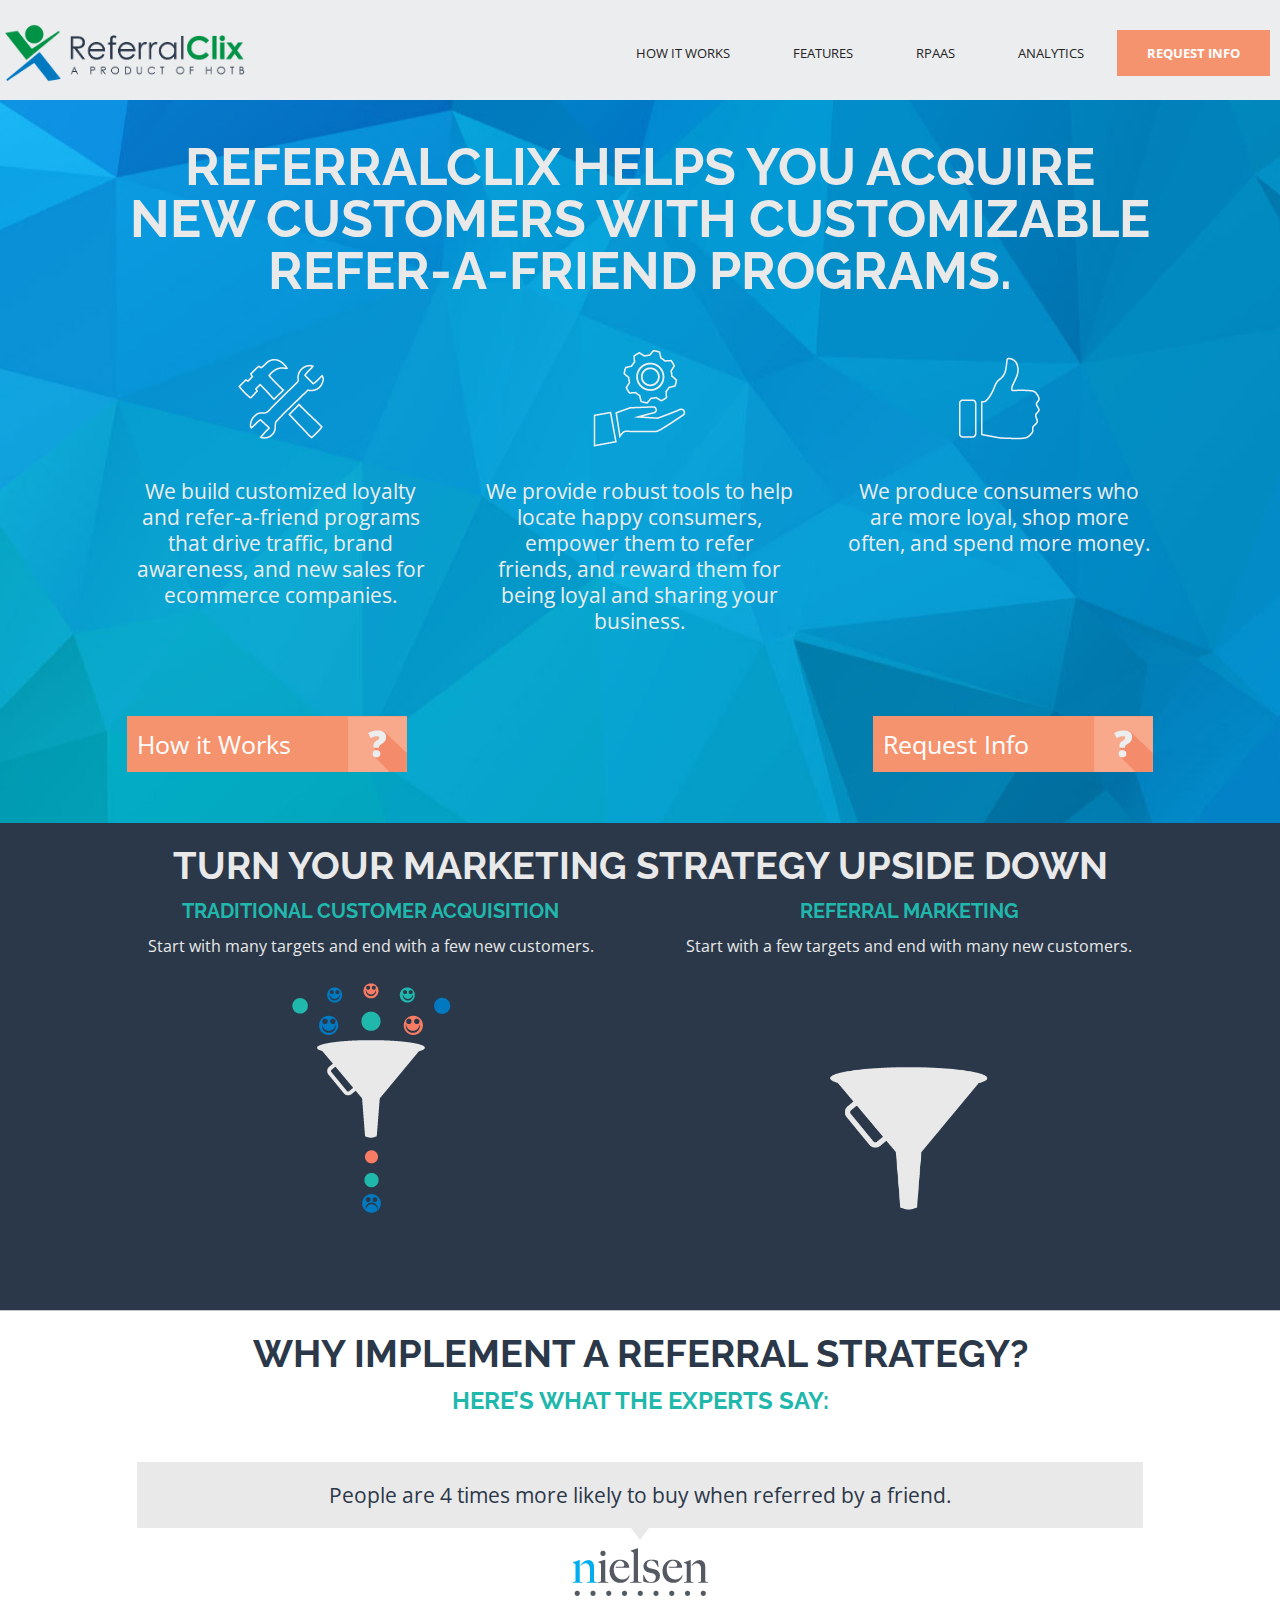
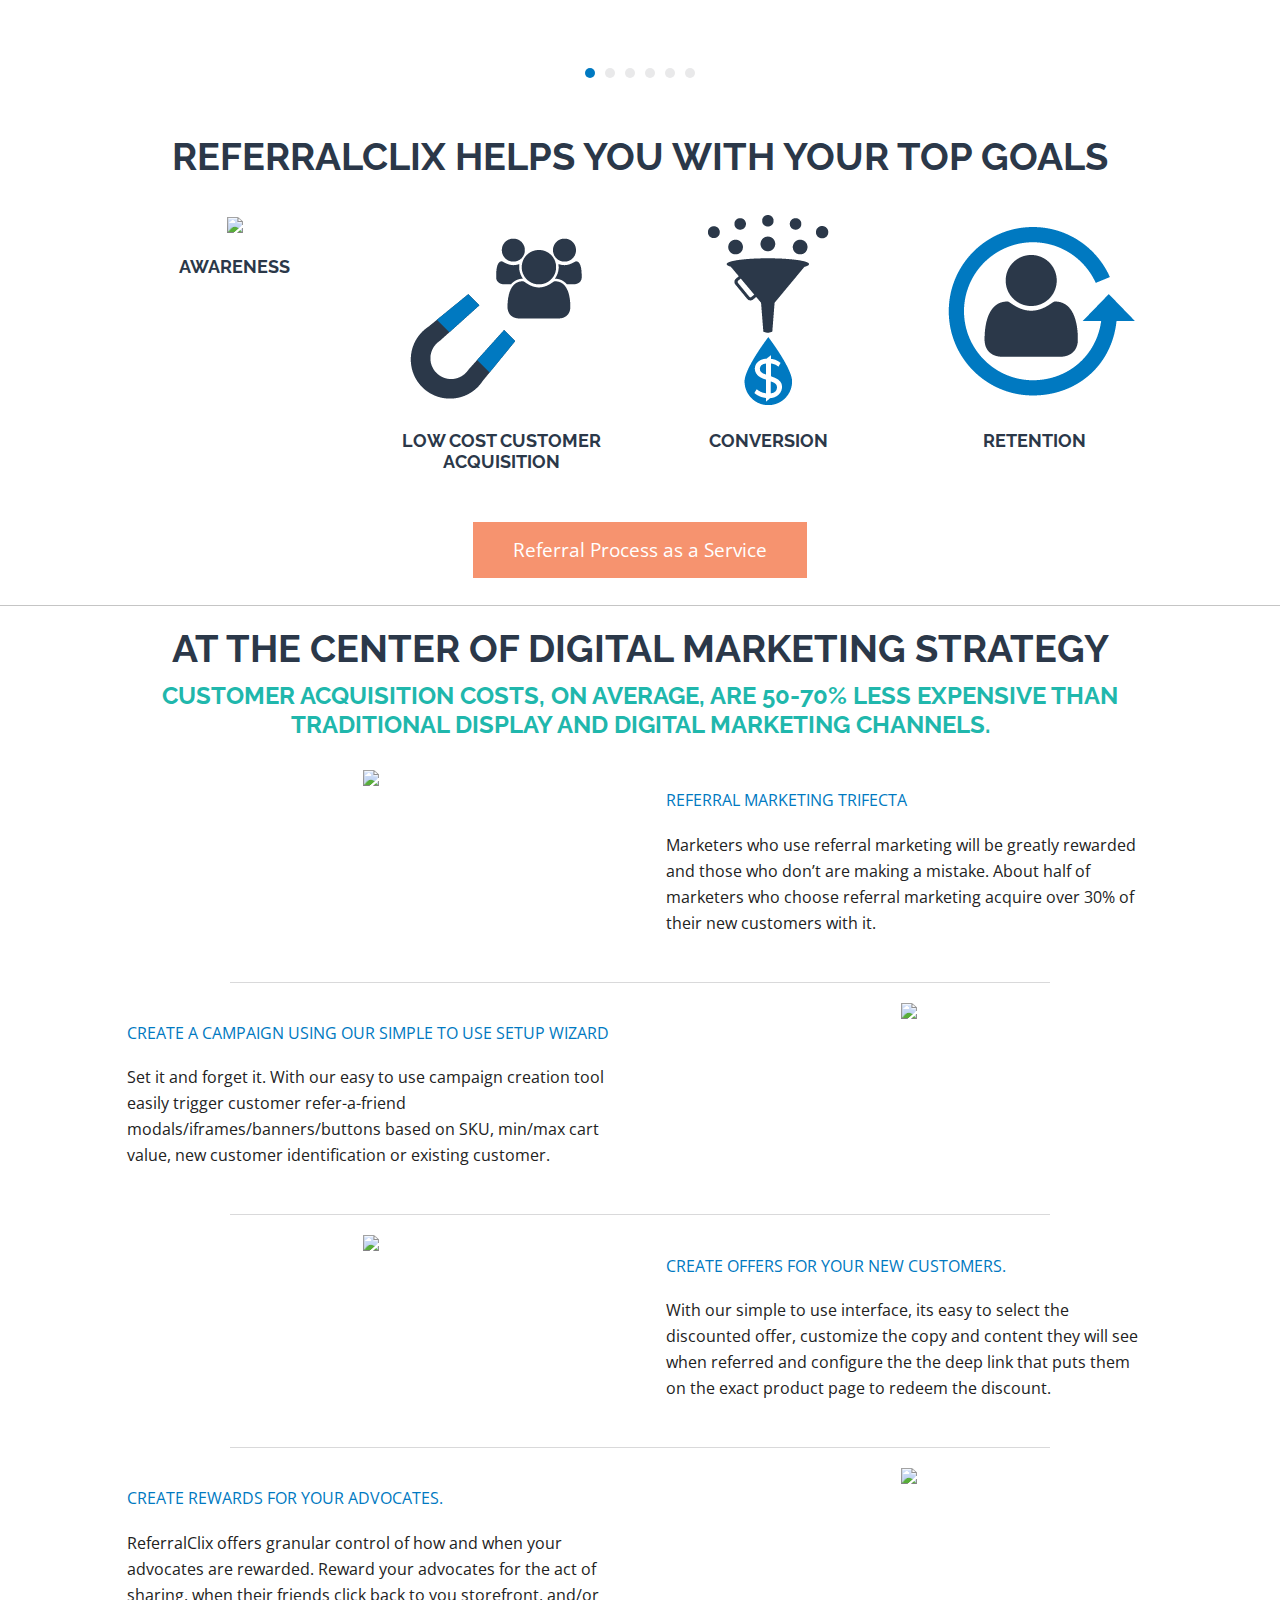
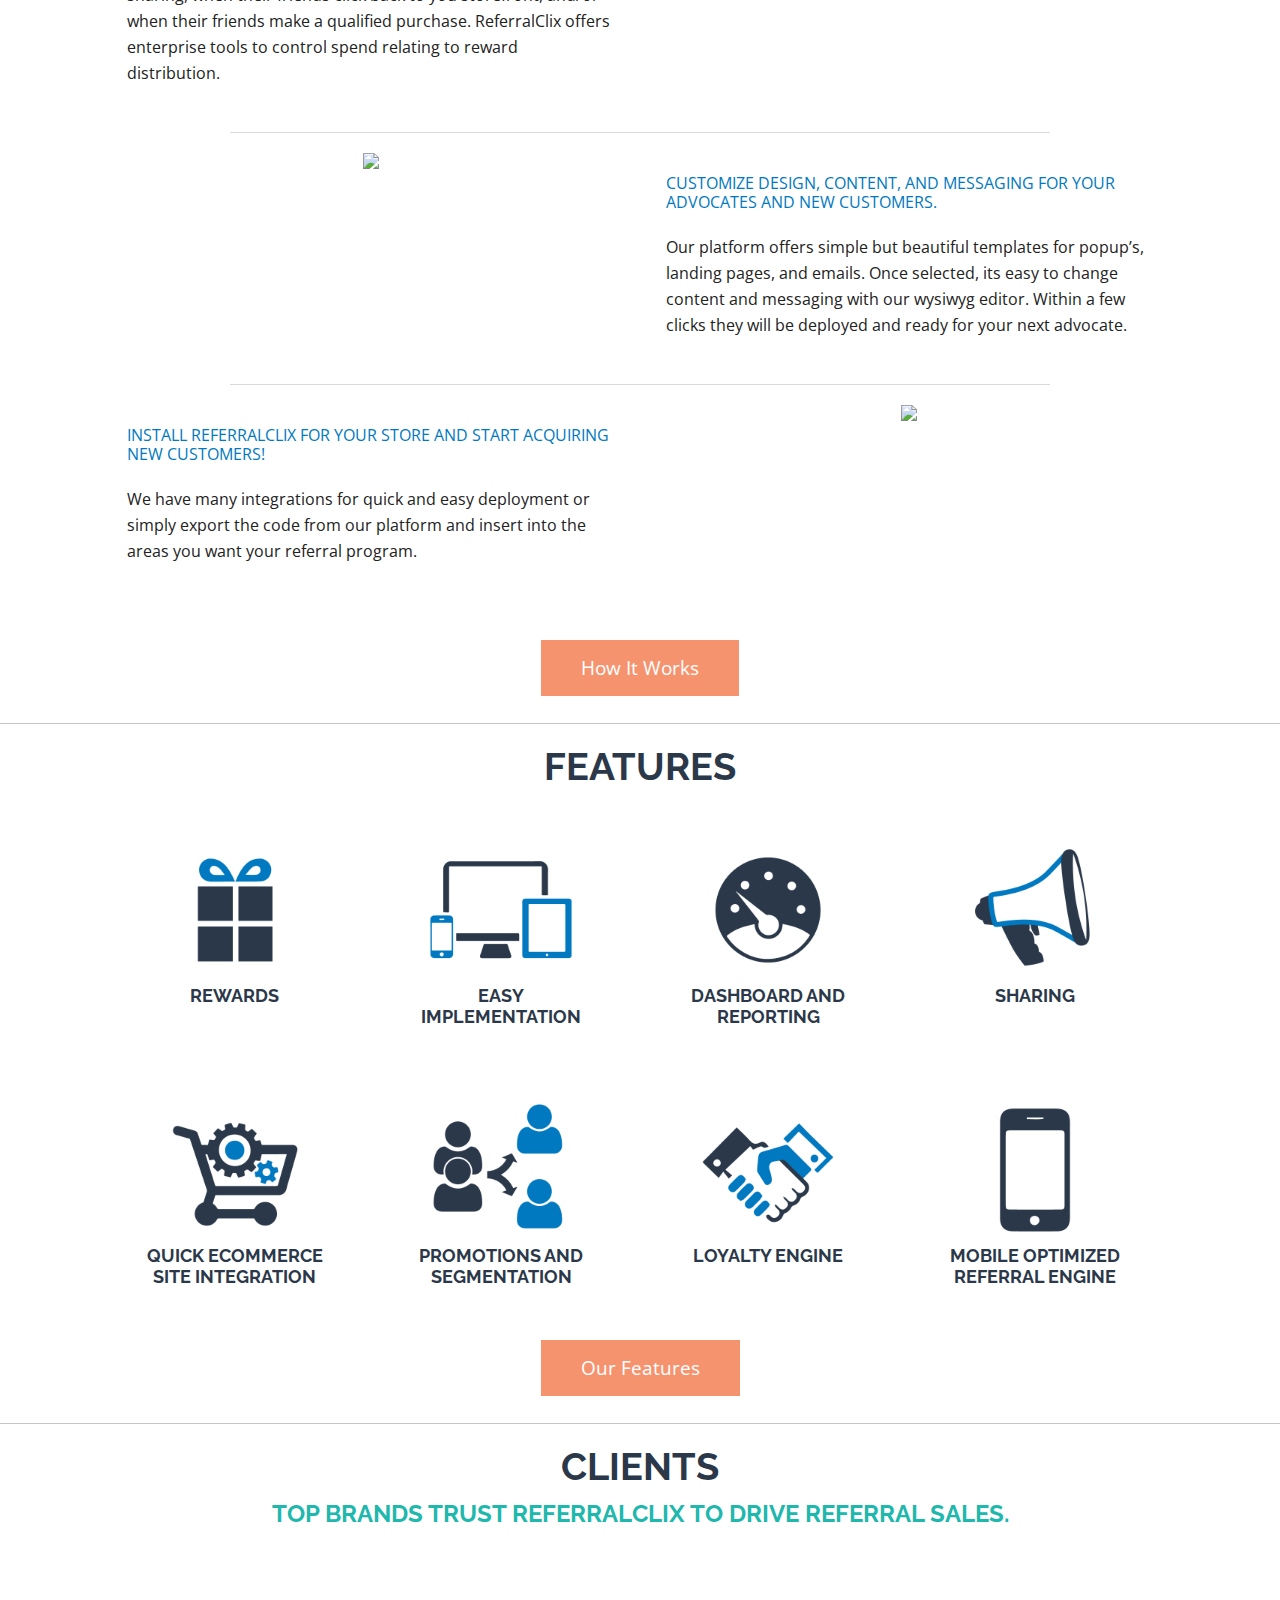
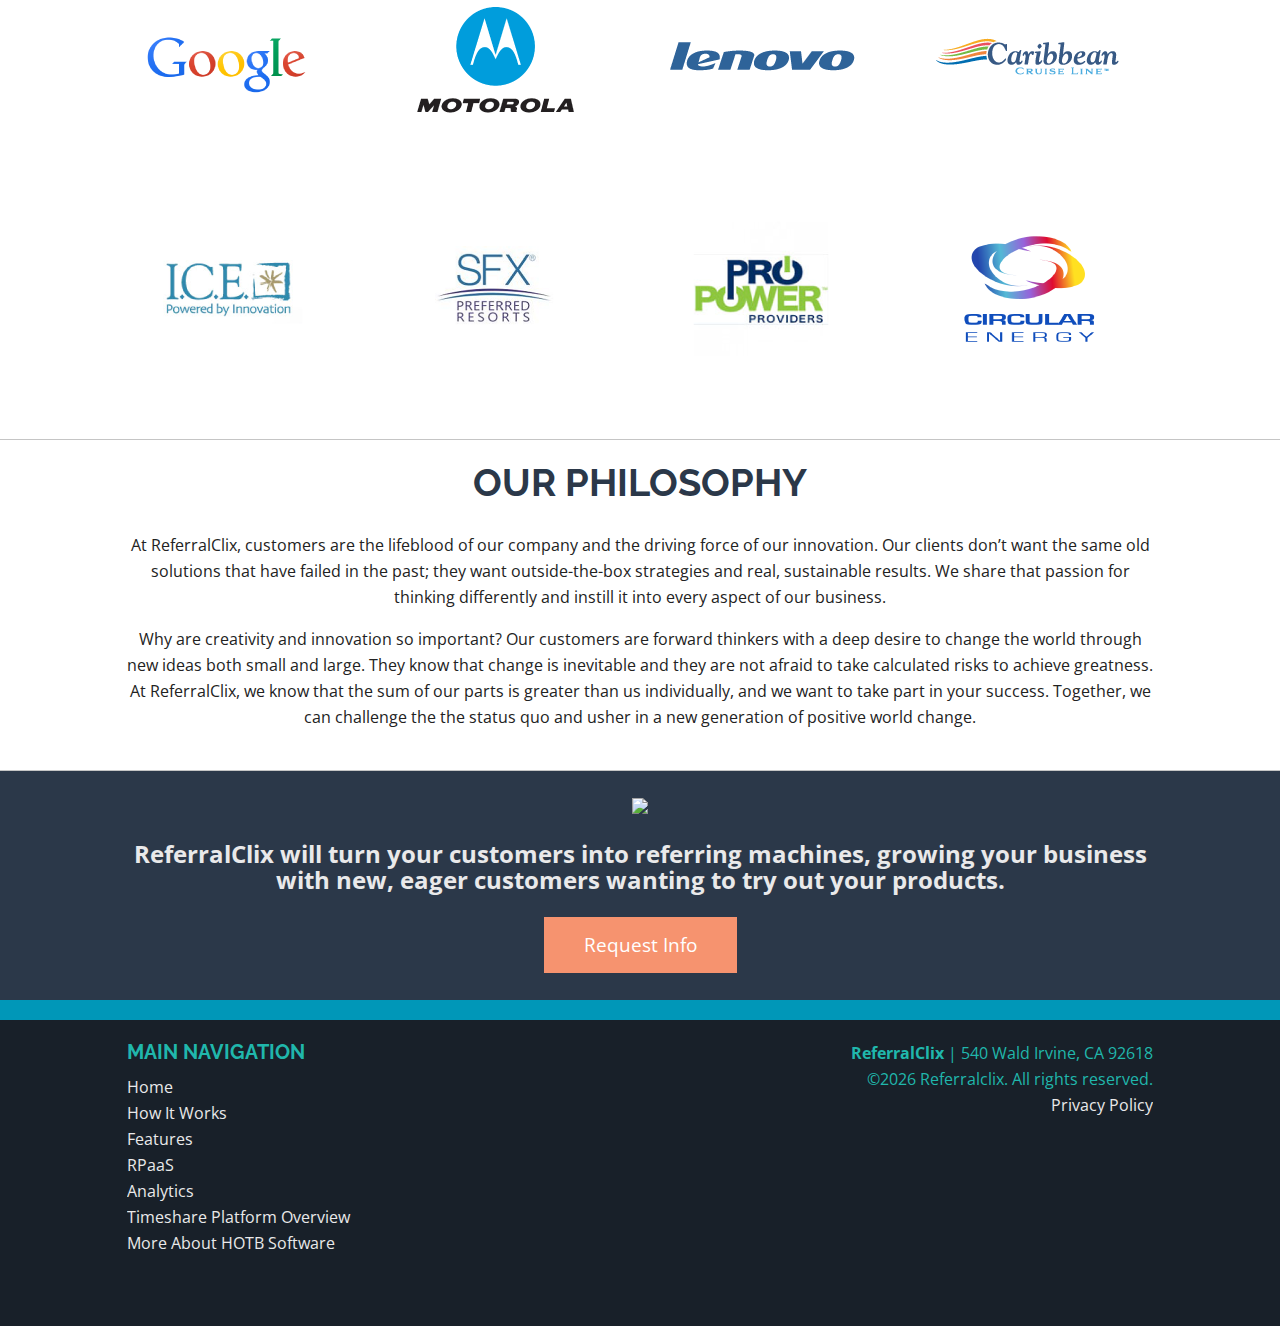
==== commit 3f49d2a8: "fix RPaaS menu item" ====
--- a/index.html
+++ b/index.html
@@ -42,7 +42,7 @@
           <ul>
             <li><a href="how-it-works">How it Works</a></li>
             <li><a href="features">Features</a></li>
-            <li><a href="process-service">Referral Process as a Service</a></li>
+            <li><a href="process-service">RPaaS</a></li>
             <li><a href="analytics">Analytics</a></li>
             <li><a href="#" class="menu-request infopop">Request Info</a></li>
           </ul>
@@ -201,7 +201,7 @@
           </div>
         </section>
         <section class="row center-text">
-          <a href="analytics" class="button reg">Referral Analytics</a>
+          <a href="process-service" class="button reg">Referral Process as a Service</a>
         </section>
       </article>
 
@@ -332,7 +332,7 @@
           </a>
         </section>
         <section class="row center-text">
-          <a href="features" class="button reg">Features</a>
+          <a href="features" class="button reg">Our Features</a>
         </section>
       </article>
 
@@ -441,7 +441,7 @@
           <li><a href="./">Home</a></li>
           <li><a href="how-it-works">How It Works</a></li>
           <li><a href="features">Features</a></li>
-          <li><a href="process-service">Referral Process as a Service</a></li>
+          <li><a href="process-service">RPaaS</a></li>
           <li><a href="analytics">Analytics</a></li>
           <li><a href="timeshare">Timeshare Platform Overview</a></li>
           <li><a href="http://hotbsoftware.com" target="_blank">More About HOTB Software</a></li>
--- a/css/style.css
+++ b/css/style.css
@@ -684,6 +684,9 @@
   overflow: hidden;
   padding: 30px 0 0;
 }
+.featuredetails ul {
+  text-align: left !important;
+}
 .featuredetails .border {
   border-bottom: 1px solid #d9d9da;
   width: 80%;
@@ -744,7 +747,6 @@
 /*Insights & Analytics Page*/
 
 .page-title.analytics {
-  /*background: #E9E9Ea;*/
   background: #2b3849;
   padding-bottom: 0;
 }
@@ -906,8 +908,6 @@
           transform: rotate(180deg);
   -webkit-transition: transform 1500ms ease-in-out;
           transition: transform 1500ms ease-in-out;
-  -webkit-transition-delay: 500ms;
-          transition-delay: 500ms;
 }
 .funnel .funnelspin.flipper {
   -webkit-transform: rotate(360deg);
@@ -1175,7 +1175,7 @@
    ==================== */
   nav a {
     float: left;
-    width: 21%;
+    width: 16%;
     margin: 0;
     padding: 15px 2%;
     margin-bottom: 0;
@@ -1340,20 +1340,6 @@
 
   .tech {
     width: 80%;
-  }
-  /*.tech .pop-top img {
-    float: left;
-    margin-right: 20px;
-  }*/
-  .tech .pop-top h1 {
-    line-height: 1.5em;
-  }
-  .venn .venn-info-box {
-    width: 60%;
-    left: 50%;
-    margin-left: -30%;
-    top: 50%;
-    margin-top: -25%;
   }
 
   .socialbar li p {
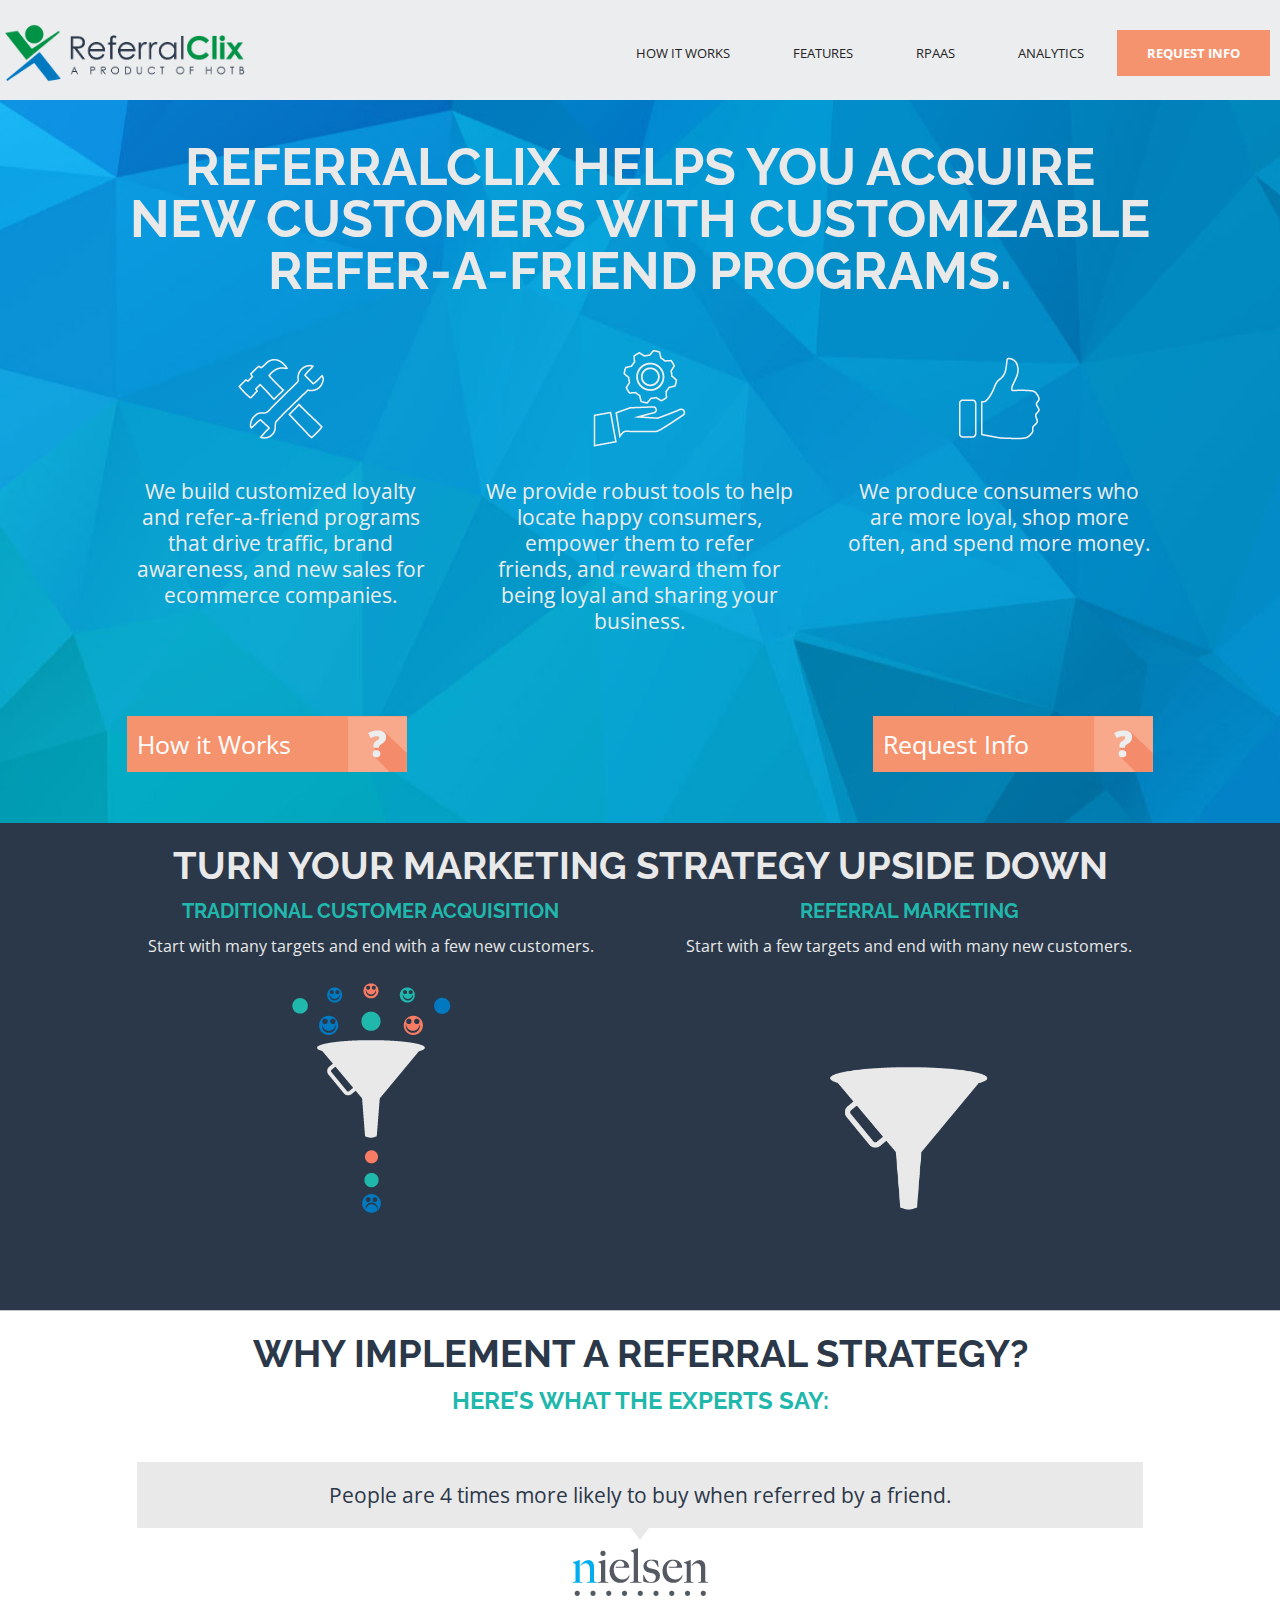
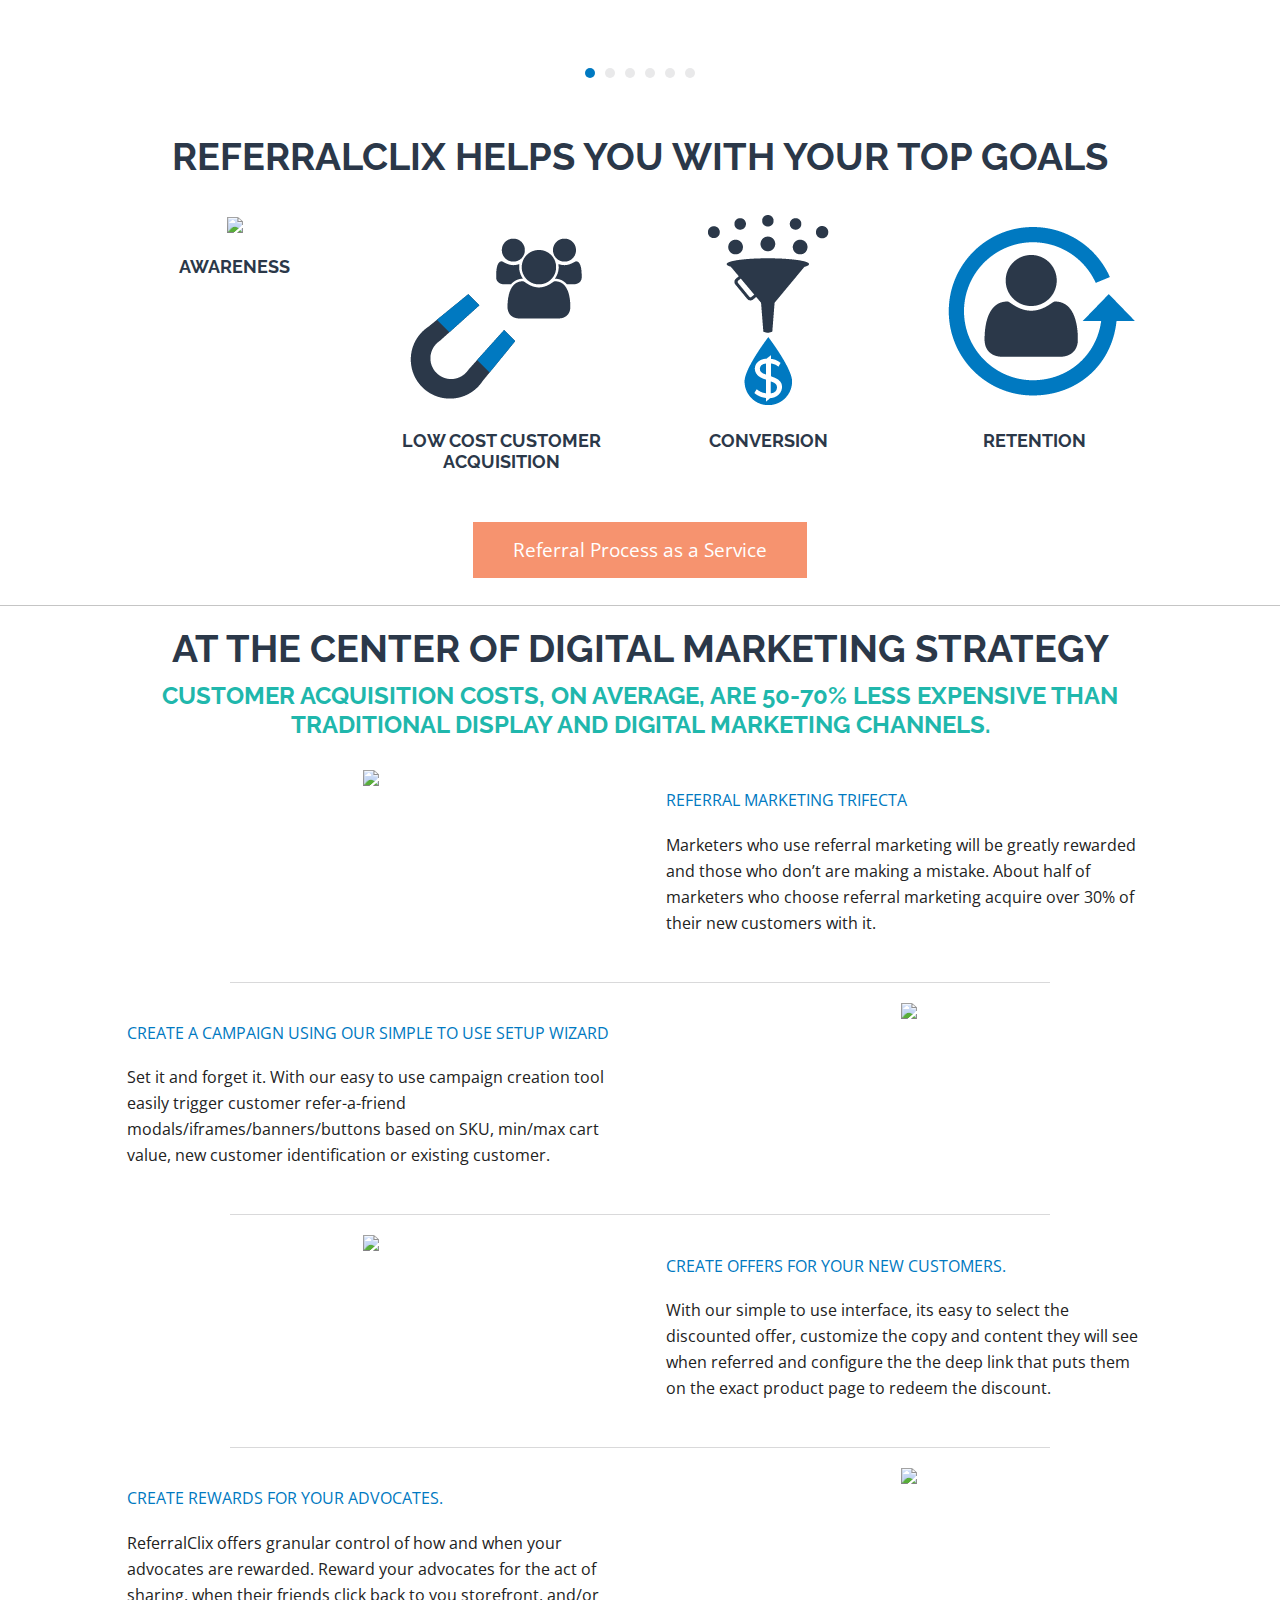
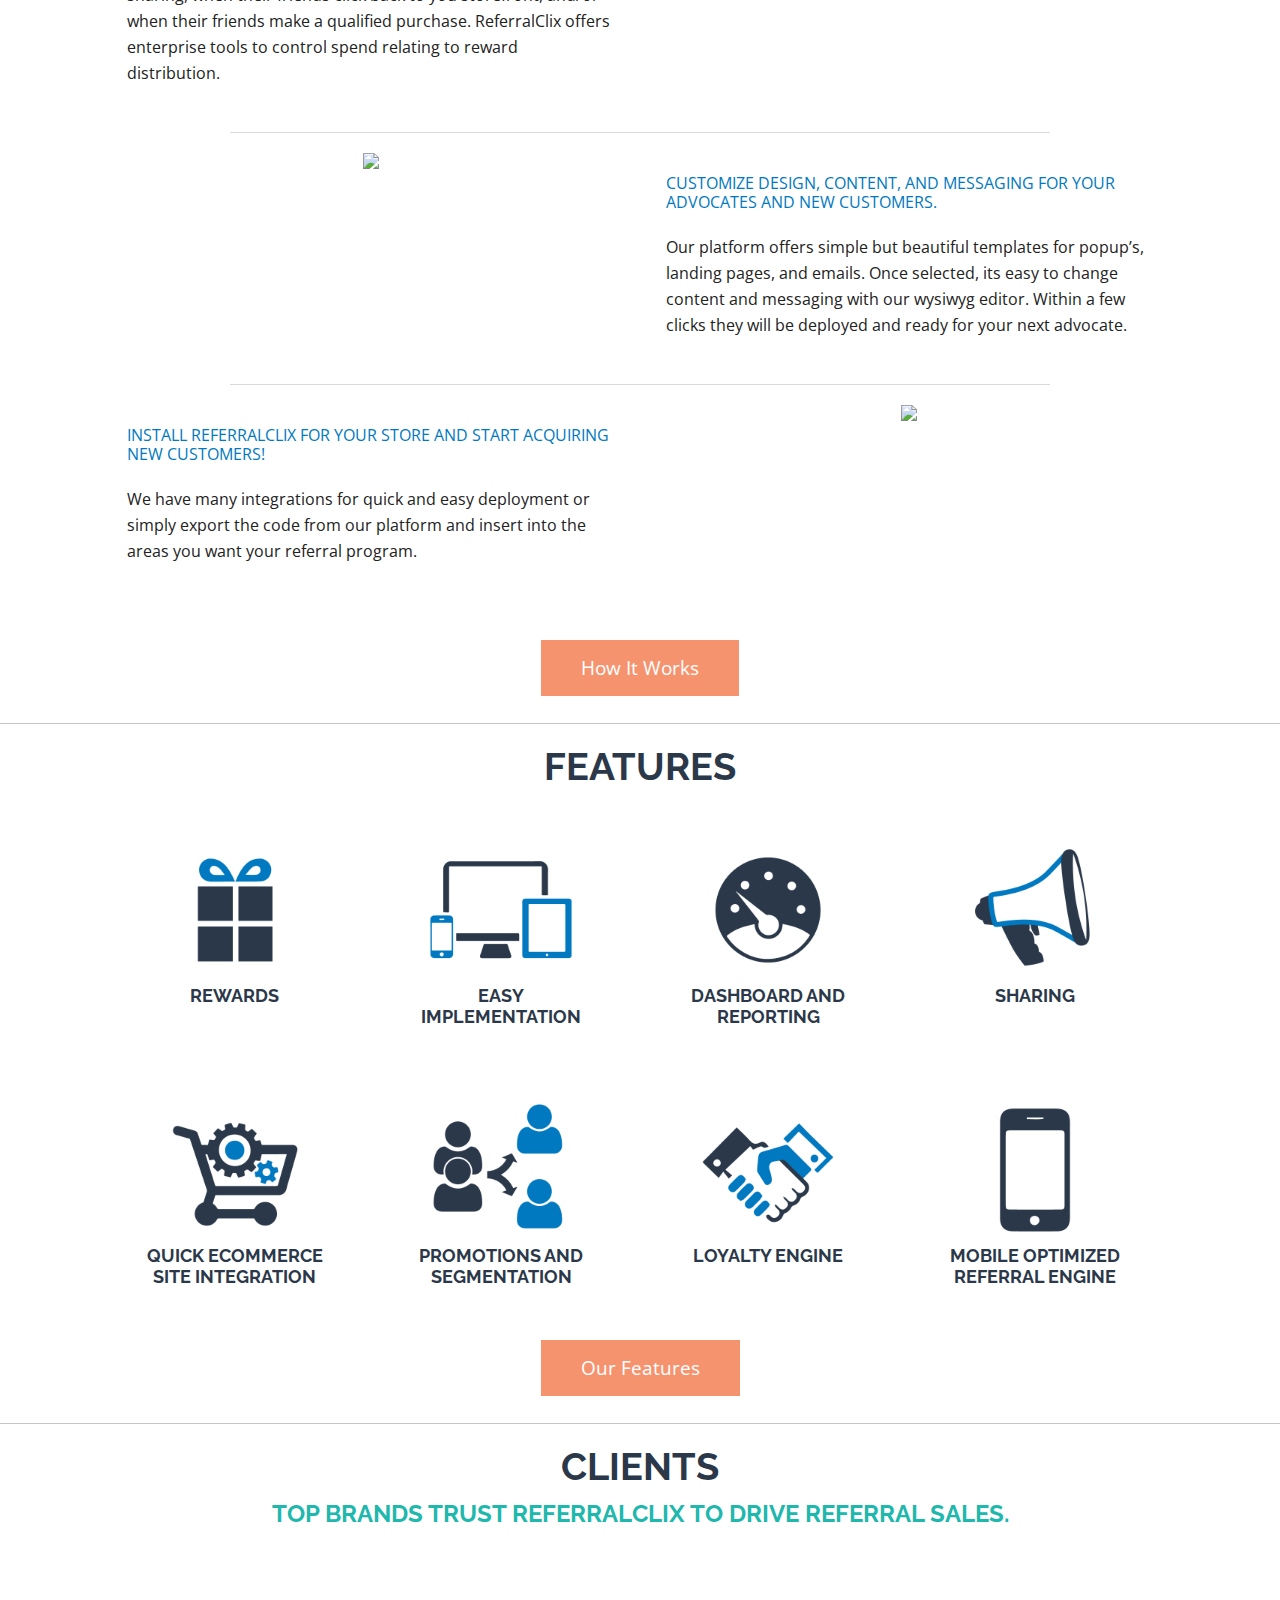
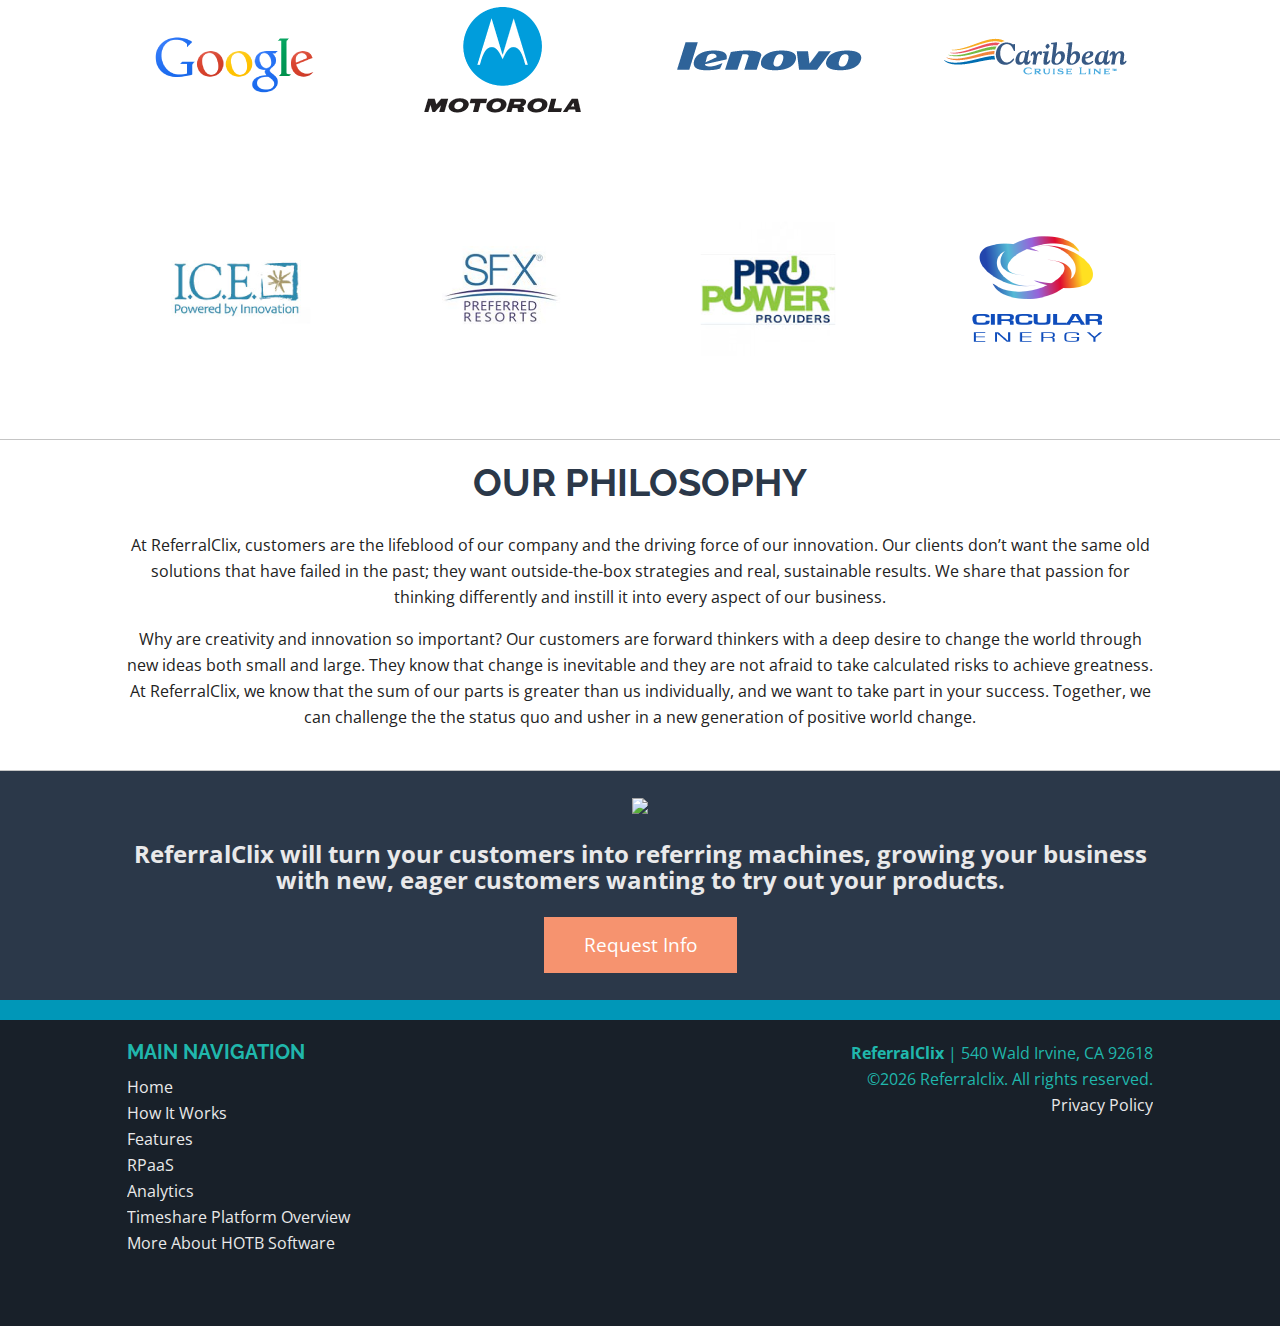
==== commit c4e12364: "fix margins and fourths" ====
--- a/index.html
+++ b/index.html
@@ -171,9 +171,6 @@
             </li>
           </ul>
         </section>
-        <!-- <section class="row center-text">
-          <a href="how-it-works" class="button reg center-margin">How Referral Marketing Works</a>
-        </section> -->
       </article>
 
 
@@ -183,21 +180,23 @@
           <h1>Referralclix helps you with your top goals</h1>
         </header>
         <section class="topgoals center-text">
-          <div class="fourth">
-            <img src="images/goals1.png"/>
-            <h3>Awareness</h3>
-          </div>
-          <div class="fourth">
-            <img src="images/goals2.png"/>
-            <h3>Low Cost Customer Acquisition</h3>
-          </div>
-          <div class="fourth">
-            <img src="images/goals3.png"/>
-            <h3>Conversion</h3>
-          </div>
-          <div class="fourth last">
-            <img src="images/goals4.png"/>
-            <h3>Retention</h3>
+          <div class="row">
+            <div class="fourth">
+              <img src="images/goals1.png"/>
+              <h3>Awareness</h3>
+            </div>
+            <div class="fourth">
+              <img src="images/goals2.png"/>
+              <h3>Low Cost Customer Acquisition</h3>
+            </div>
+            <div class="fourth">
+              <img src="images/goals3.png"/>
+              <h3>Conversion</h3>
+            </div>
+            <div class="fourth last">
+              <img src="images/goals4.png"/>
+              <h3>Retention</h3>
+            </div>
           </div>
         </section>
         <section class="row center-text">
@@ -349,29 +348,35 @@
           <h1>CLIENTS</h1>
           <h2>Top brands trust ReferralClix to drive referral sales.</h2>
         </header>
-        <section class="fourth">
-          <img src="images/google.png" class="client" />
-        </section>
-        <section class="fourth">
-          <img src="images/motorola.png" class="client" />
-        </section>
-        <section class="fourth">
-          <img src="images/lenovo.png" class="client" />
-        </section>
-        <section class="fourth last">
-          <img src="images/caribbean.png" class="client" />
-        </section>
-        <section class="fourth">
-          <img src="images/ice.png" class="client" />
-        </section>
-        <section class="fourth">
-          <img src="images/sfx.png" class="client" />
-        </section>
-        <section class="fourth">
-          <img src="images/propower.png" class="client" />
-        </section>
-        <section class="fourth last">
-          <img src="images/circular.png" class="client" />
+        <section>
+          <div class="row center-text">
+            <div class="fourth">
+              <img src="images/google.png" class="client" />
+            </div>
+            <div class="fourth">
+              <img src="images/motorola.png" class="client" />
+            </div>
+            <div class="fourth">
+              <img src="images/lenovo.png" class="client" />
+            </div>
+            <div class="fourth last">
+              <img src="images/caribbean.png" class="client" />
+            </div>
+          </div>
+          <div class="row center-text">
+            <div class="fourth">
+              <img src="images/ice.png" class="client" />
+            </div>
+            <div class="fourth">
+              <img src="images/sfx.png" class="client" />
+            </div>
+            <div class="fourth">
+              <img src="images/propower.png" class="client" />
+            </div>
+            <div class="fourth last">
+              <img src="images/circular.png" class="client" />
+            </div>
+          </div>
         </section>
       </article>
 
--- a/css/style.css
+++ b/css/style.css
@@ -683,9 +683,6 @@
 .featuredetails .row {
   overflow: hidden;
   padding: 30px 0 0;
-}
-.featuredetails ul {
-  text-align: left !important;
 }
 .featuredetails .border {
   border-bottom: 1px solid #d9d9da;
@@ -1282,12 +1279,12 @@
     float: left;
   }
   .fourth {
-    width: 21%;
+    width: 47.4%;
     margin-right: 5%;
     margin-bottom: 30px;
     float: left;
   }
-  .last {
+  .last, .row .fourth:nth-child(even) {
     margin-right: 0;
   }
   input {
@@ -1410,6 +1407,18 @@
     color: #0079C1 !important;
     background: #ECEDEF;
   }
+  .fourth {
+    width: 21%;
+    margin-right: 5% !important;
+    margin-bottom: 30px;
+    float: left;
+  }
+  /*.row .fourth:nth-child(even) {
+    margin-right: 5%;
+  }*/
+  .last {
+    margin-right: 0 !important;
+  }
   .main-container {
     padding: auto 0;
   }
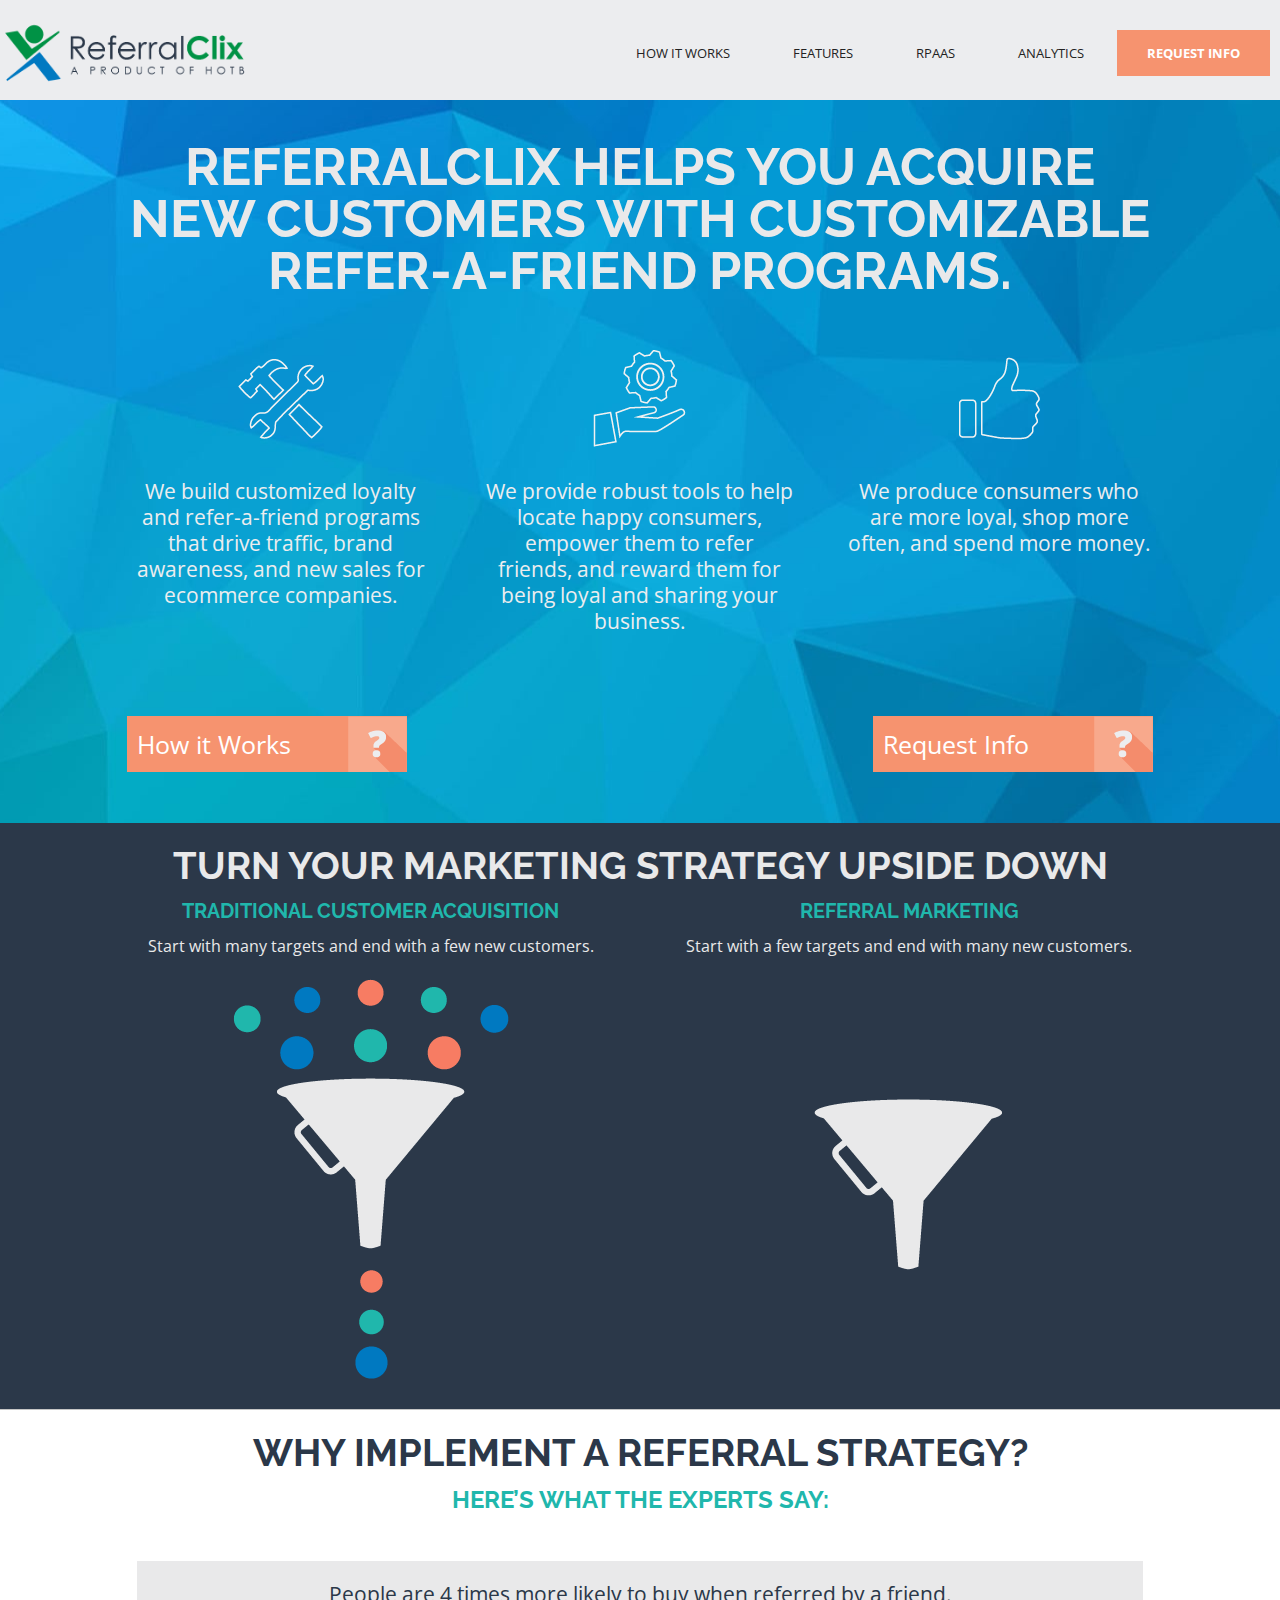
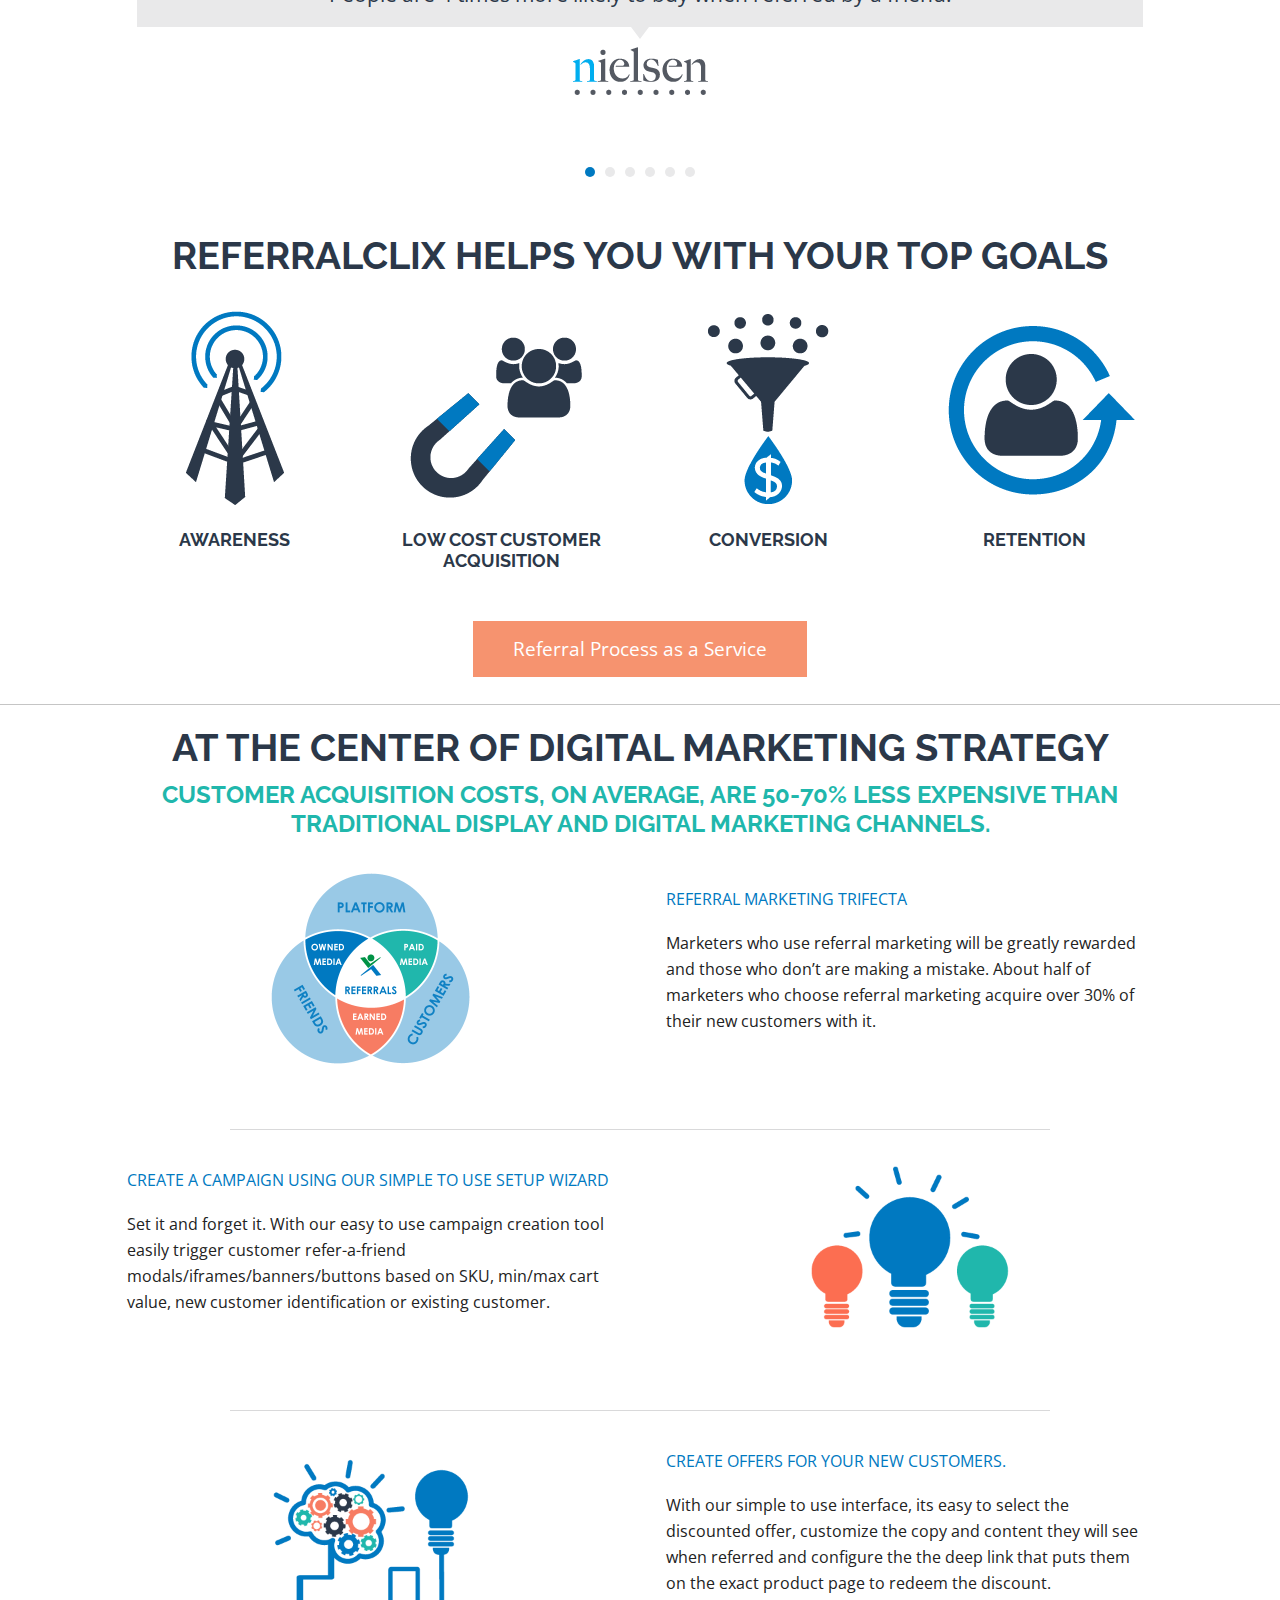
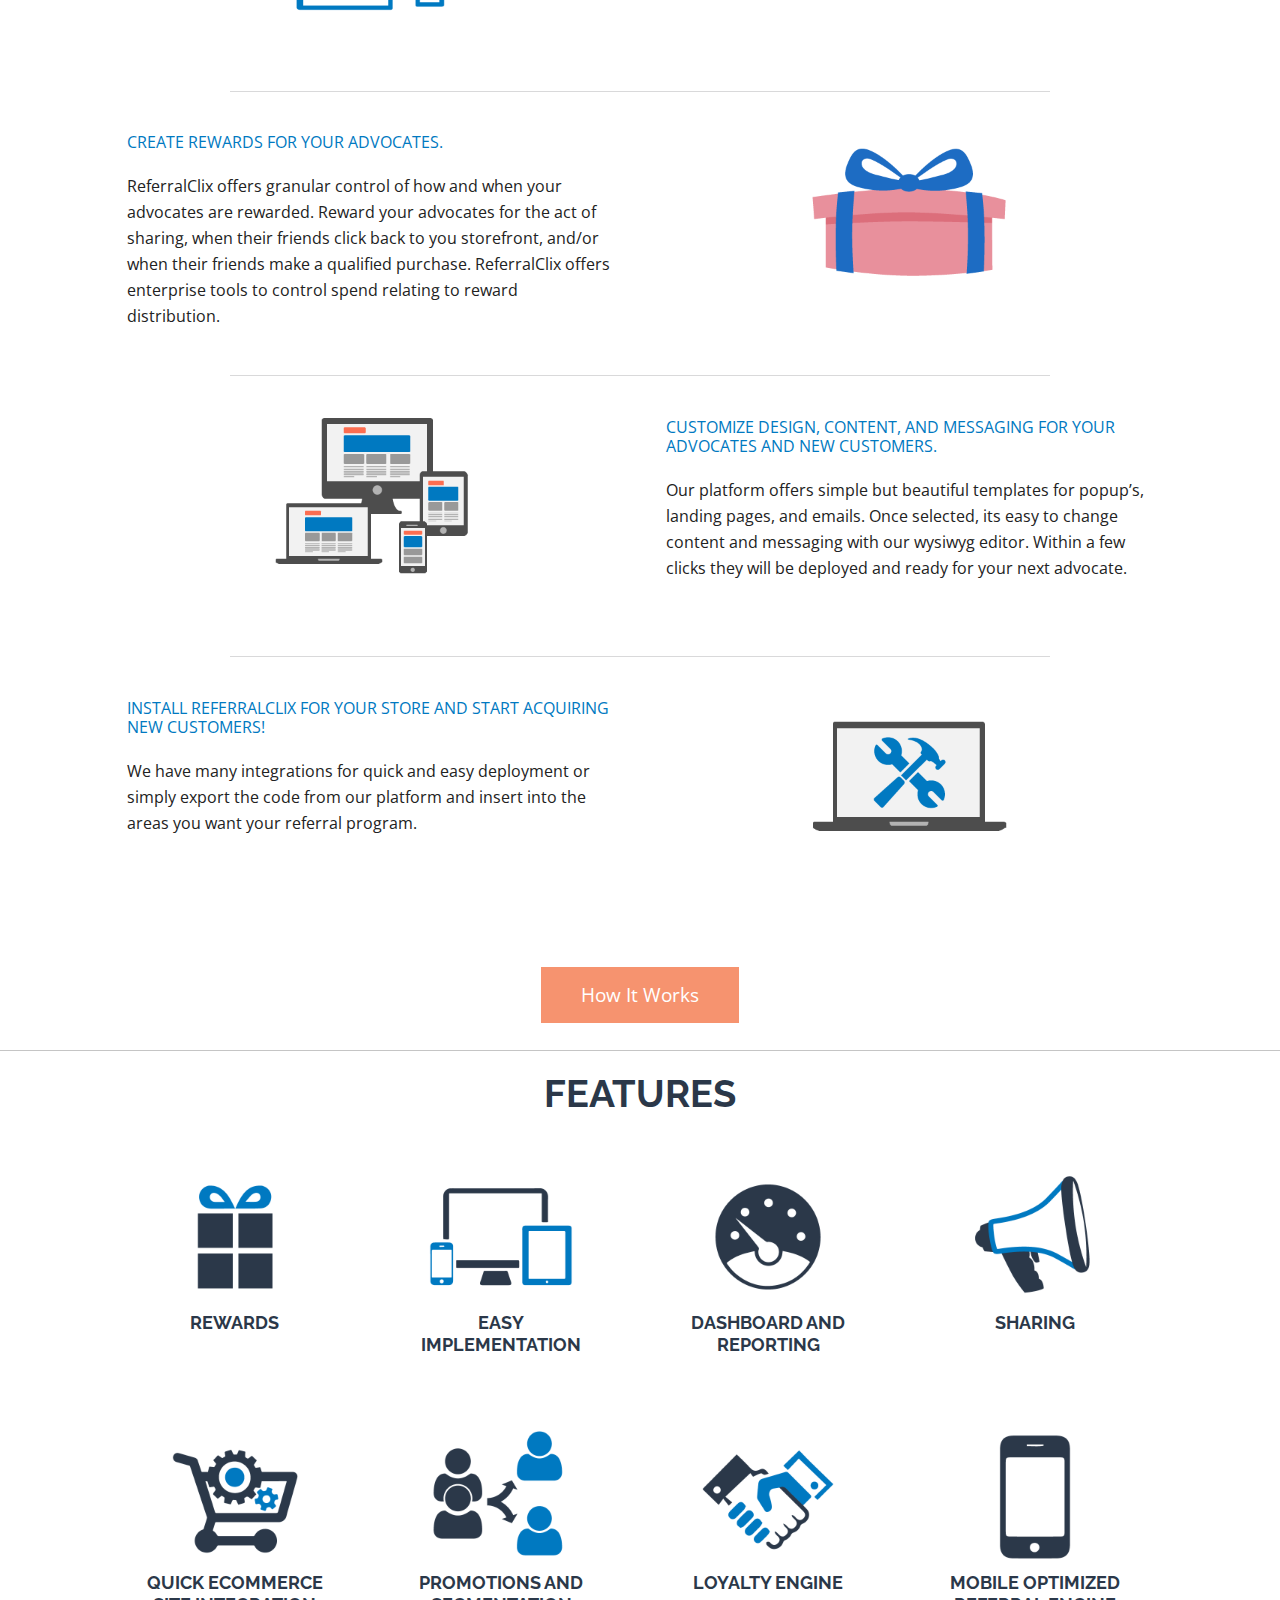
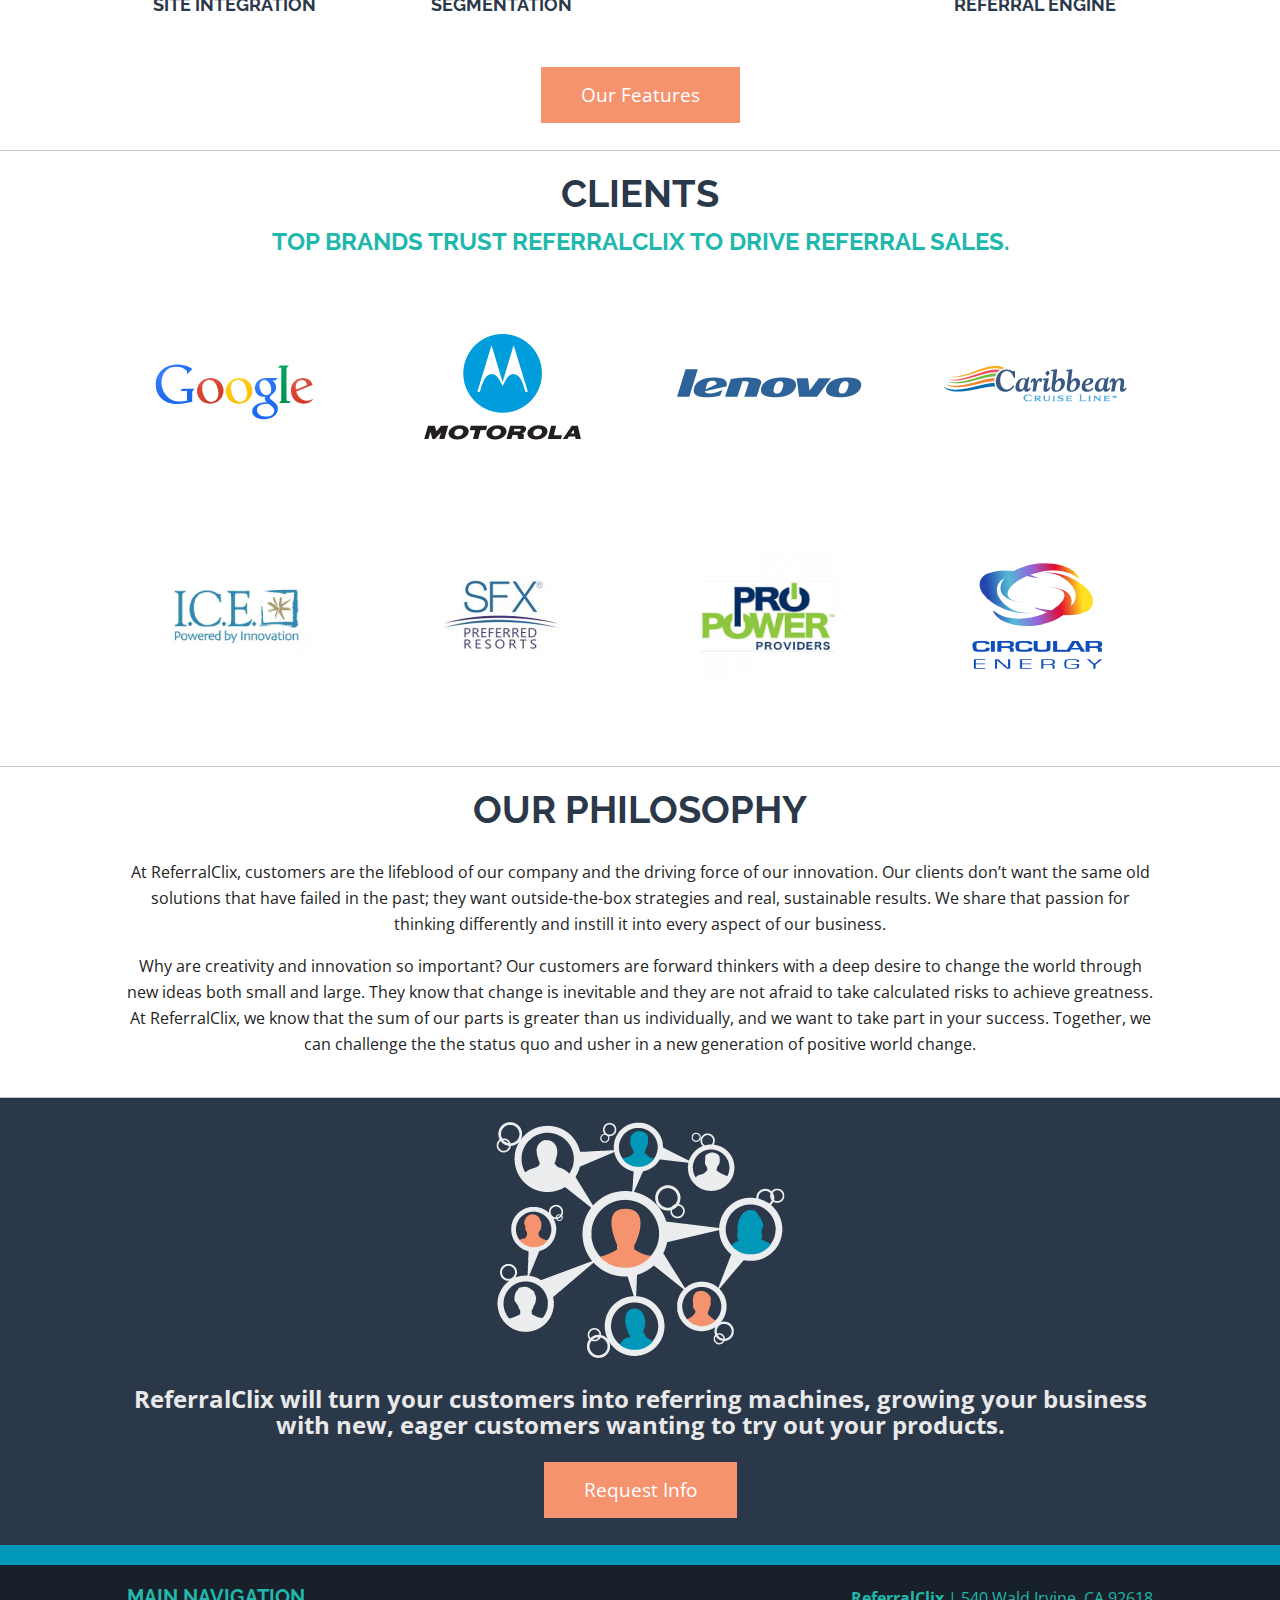
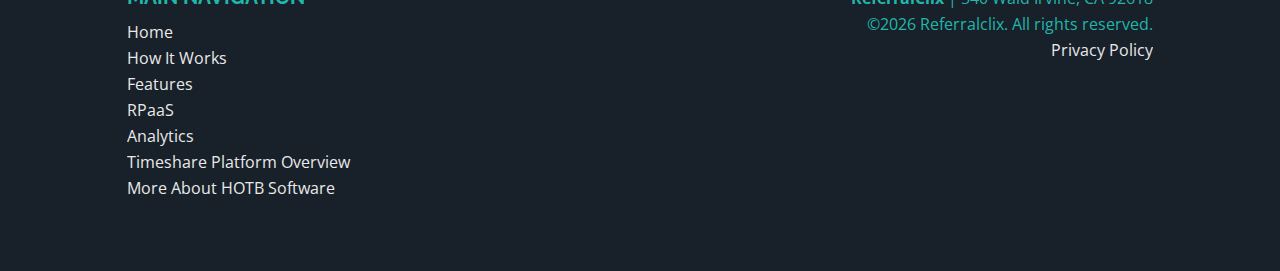
==== commit 2950680f: "Merge pull request #20 from kwitts/new-staging" ====
--- a/index.html
+++ b/index.html
@@ -34,7 +34,7 @@
       <div class="wrapper">
         <h1 class="title">
           <a href="/">
-            <img src="images/logo.png" title="ReferralClix" alt="ReferralClix" />
+            <img src="images/logo-min.png" title="ReferralClix" alt="ReferralClix" />
           </a>
         </h1>
         <a href="#" class="menu"><i class="fa fa-navicon"></i></a>
@@ -60,25 +60,25 @@
         </header>
         <section class="third">
           <h2>
-            <img src="images/build.png" />
+            <img src="images/build-min.png" />
           </h2>
           <p>We build customized loyalty and refer-a-friend programs that drive traffic, brand awareness, and new sales for ecommerce companies.</p>
         </section>
         <section class="third">
           <h2>
-            <img src="images/provide.png" />
+            <img src="images/provide-min.png" />
           </h2>
           <p>We provide robust tools to help locate happy consumers, empower them to refer friends, and reward them for being loyal and sharing your business.</p>
         </section>
         <section class="third last">
           <h2>
-            <img src="images/produce.png" />
+            <img src="images/produce-min.png" />
           </h2>
           <p>We produce consumers who are more loyal, shop more often, and spend more money.</p>
         </section>
         <footer>
-          <a href="how-it-works" class="button r-icon floatl">How it Works <img src="images/request.png"/></a>
-          <a href="#" class="button r-icon floatr infopop">Request Info <img src="images/request.png"/></a>
+          <a href="how-it-works" class="button r-icon floatl">How it Works <img src="images/request-min.png"/></a>
+          <a href="#" class="button r-icon floatr infopop">Request Info <img src="images/request-min.png"/></a>
         </footer>
       </article>
 
@@ -96,17 +96,17 @@
         <section class="half">
           <h3>Traditional Customer Acquisition</h3>
           <p>Start with many targets and end with a few new customers.</p>
-          <img src="images/trad-funnel.png"/>
+          <img src="images/trad-funnel-min.png"/>
         </section>
         <section class="half last">
           <h3>Referral Marketing</h3>
           <p>Start with a few targets and end with many new customers.</p>
           <div class="funnel">
-            <img src="images/funnel-full.png" class="hide" />
-            <img src="images/funnel-top.png" class="top" />
-            <img src="images/funnel.png" class="funnelspin" />
-            <img src="images/funnel-bottom-1.png" class="bottom1" />
-            <img src="images/funnel-bottom-2.png" class="bottom2" />
+            <img src="images/funnel-full-min.png" class="hide" />
+            <img src="images/funnel-top-min.png" class="top" />
+            <img src="images/funnel-min.png" class="funnelspin" />
+            <img src="images/funnel-bottom-1-min.png" class="bottom1" />
+            <img src="images/funnel-bottom-2-min.png" class="bottom2" />
           </div>
         </section>
       </article>
@@ -131,42 +131,42 @@
             <li class="slide">
               <div class="bx-context">People are 4 times more likely to buy when referred by a friend.</div>
               <div class="bx-thumbnail">
-                <img alt="" src="images/nielson.png">
+                <img alt="" src="images/nielson-min.png">
               </div>
             </li>
 
             <li class="slide">
               <div class="bx-context">The lifetime value of a new referral customer is 16% higher.</div>
               <div class="bx-thumbnail">
-                <img alt="" src="images/wharton.png">
+                <img alt="" src="images/wharton-min.png">
               </div>
             </li>
 
             <li class="slide">
               <div class="bx-context">80% of purchase cycles involve word of mouth recommendations.</div>
                 <div class="bx-thumbnail">
-                  <img alt="" src="images/forrester.png">
+                  <img alt="" src="images/forrester-min.png">
                 </div>
             </li>
 
             <li class="slide">
               <div class="bx-context">65% of new business comes from referrals.</div>
                 <div class="bx-thumbnail">
-                  <img alt="" src="images/nyt.png">
+                  <img alt="" src="images/nyt-min.png">
                 </div>
             </li>
 
             <li class="slide">
               <div class="bx-context">On average, referred customers are 18% more likely to remain clients.</div>
                 <div class="bx-thumbnail">
-                  <img alt="" src="images/harvard.png">
+                  <img alt="" src="images/harvard-min.png">
                 </div>
             </li>
 
             <li class="slide">
               <div class="bx-context">On average, referred customers will generate 16% more in profits.</div>
                 <div class="bx-thumbnail">
-                  <img alt="" src="images/harvard.png">
+                  <img alt="" src="images/harvard-min.png">
                 </div>
             </li>
           </ul>
@@ -182,19 +182,19 @@
         <section class="topgoals center-text">
           <div class="row">
             <div class="fourth">
-              <img src="images/goals1.png"/>
+              <img src="images/goals1-min.png"/>
               <h3>Awareness</h3>
             </div>
             <div class="fourth">
-              <img src="images/goals2.png"/>
+              <img src="images/goals2-min.png"/>
               <h3>Low Cost Customer Acquisition</h3>
             </div>
             <div class="fourth">
-              <img src="images/goals3.png"/>
+              <img src="images/goals3-min.png"/>
               <h3>Conversion</h3>
             </div>
             <div class="fourth last">
-              <img src="images/goals4.png"/>
+              <img src="images/goals4-min.png"/>
               <h3>Retention</h3>
             </div>
           </div>
@@ -221,7 +221,7 @@
         </header>
         <section>
           <div class="left center-text hp">
-            <img src="images/marketers-venn.png"/>
+            <img src="images/marketers-venn-min.png"/>
           </div>
           <div class="right">
             <h4 class="blue-text">REFERRAL MARKETING TRIFECTA</h4>
@@ -231,7 +231,7 @@
         </section>
         <section>
           <div class="right center-text">
-            <img src="images/marketers-1.png"/>
+            <img src="images/marketers-1-min.png"/>
           </div>
           <div class="left">
             <h4 class="blue-text">CREATE A CAMPAIGN USING OUR SIMPLE TO USE SETUP WIZARD</h4>
@@ -241,7 +241,7 @@
         </section>
         <section>
           <div class="left center-text">
-            <img src="images/marketers-2.png"/>
+            <img src="images/marketers-2-min.png"/>
           </div>
           <div class="right">
             <h4 class="blue-text">CREATE OFFERS FOR YOUR NEW CUSTOMERS.</h4>
@@ -251,7 +251,7 @@
         </section>
         <section>
           <div class="right center-text">
-            <img src="images/marketers-3.png"/>
+            <img src="images/marketers-3-min.png"/>
           </div>
           <div class="left">
             <h4 class="blue-text">CREATE REWARDS FOR YOUR ADVOCATES.</h4>
@@ -261,7 +261,7 @@
         </section>
         <section>
           <div class="left center-text">
-            <img src="images/marketers-4.png"/>
+            <img src="images/marketers-4-min.png"/>
           </div>
           <div class="right">
             <h4 class="blue-text">CUSTOMIZE DESIGN, CONTENT, AND MESSAGING FOR YOUR ADVOCATES AND NEW CUSTOMERS.</h4>
@@ -271,7 +271,7 @@
         </section>
         <section>
           <div class="right center-text">
-            <img src="images/marketers-5.png"/>
+            <img src="images/marketers-5-min.png"/>
           </div>
           <div class="left">
             <h4 class="blue-text">INSTALL REFERRALCLIX FOR YOUR STORE AND START ACQUIRING NEW CUSTOMERS!</h4>
@@ -296,37 +296,37 @@
         </header>
         <section class="row center-text hp-features">
           <a href="features/index.html#feat-1" class="fourth">
-            <img src="images/hpfeat-1.png"/>
+            <img src="images/hpfeat-1-min.png"/>
             <h3>REWARDS</h3>
           </a>
           <a href="features/index.html#feat-2" class="fourth">
-            <img src="images/hpfeat-2.png"/>
+            <img src="images/hpfeat-2-min.png"/>
             <h3>EASY IMPLEMENTATION</h3>
           </a>
           <a href="features/index.html#feat-3" class="fourth">
-            <img src="images/hpfeat-3.png"/>
+            <img src="images/hpfeat-3-min.png"/>
             <h3>DASHBOARD AND REPORTING</h3>
           </a>
           <a href="features/index.html#feat-4" class="fourth last">
-            <img src="images/hpfeat-4.png"/>
+            <img src="images/hpfeat-4-min.png"/>
             <h3>SHARING</h3>
           </a>
         </section>
         <section class="row center-text hp-features">
           <a href="features/index.html#feat-5" class="fourth">
-            <img src="images/hpfeat-5.png"/>
+            <img src="images/hpfeat-5-min.png"/>
             <h3>QUICK ECOMMERCE SITE INTEGRATION</h3>
           </a>
           <a href="features/index.html#feat-6" class="fourth">
-            <img src="images/hpfeat-6.png"/>
+            <img src="images/hpfeat-6-min.png"/>
             <h3>PROMOTIONS AND SEGMENTATION</h3>
           </a>
           <a href="features/index.html#feat-7" class="fourth">
-            <img src="images/hpfeat-7.png"/>
+            <img src="images/hpfeat-7-min.png"/>
             <h3>LOYALTY ENGINE</h3>
           </a>
           <a href="features/index.html#feat-8" class="fourth last">
-            <img src="images/hpfeat-8.png"/>
+            <img src="images/hpfeat-8-min.png"/>
             <h3>MOBILE OPTIMIZED REFERRAL ENGINE</h3>
           </a>
         </section>
@@ -351,30 +351,30 @@
         <section>
           <div class="row center-text">
             <div class="fourth">
-              <img src="images/google.png" class="client" />
-            </div>
-            <div class="fourth">
-              <img src="images/motorola.png" class="client" />
-            </div>
-            <div class="fourth">
-              <img src="images/lenovo.png" class="client" />
+              <img src="images/google-min.png" class="client" />
+            </div>
+            <div class="fourth">
+              <img src="images/motorola-min.png" class="client" />
+            </div>
+            <div class="fourth">
+              <img src="images/lenovo-min.png" class="client" />
             </div>
             <div class="fourth last">
-              <img src="images/caribbean.png" class="client" />
+              <img src="images/caribbean-min.png" class="client" />
             </div>
           </div>
           <div class="row center-text">
             <div class="fourth">
-              <img src="images/ice.png" class="client" />
-            </div>
-            <div class="fourth">
-              <img src="images/sfx.png" class="client" />
-            </div>
-            <div class="fourth">
-              <img src="images/propower.png" class="client" />
+              <img src="images/ice-min.png" class="client" />
+            </div>
+            <div class="fourth">
+              <img src="images/sfx-min.png" class="client" />
+            </div>
+            <div class="fourth">
+              <img src="images/propower-min.png" class="client" />
             </div>
             <div class="fourth last">
-              <img src="images/circular.png" class="client" />
+              <img src="images/circular-min.png" class="client" />
             </div>
           </div>
         </section>
@@ -405,7 +405,7 @@
     <div class="main wrapper clearfix">
       <article>
         <header>
-          <img src="images/referralmachine.png" />
+          <img src="images/referralmachine-min.png" />
           <p>ReferralClix will turn your customers into referring machines, growing your business with new, eager customers wanting to try out your products.</p>
         </header>
         <section class="row center-text">
--- a/css/style.css
+++ b/css/style.css
@@ -320,7 +320,7 @@
   border-bottom: none !important;
 }
 .page-title.home {
-  background: url('../images/topbg.jpg') center center no-repeat;
+  background: url('../images/topbg-min.jpg') center center no-repeat;
 }
 .page-title.home h1 {
   font-size: 1.3em;
@@ -351,7 +351,7 @@
 /*Dark Horse*/
 
 .darkhorse {
-  background: url(../images/darkhorse.png) no-repeat center center;
+  background: url(../images/darkhorse-min.png) no-repeat center center;
   min-height: 410px;
 }
 .chart {
@@ -447,7 +447,7 @@
 /*fundamentals*/
 .fundamentalsbg {
   background: #0079c1;
-  background: url('../images/blueprint.png') no-repeat center center;
+  background: url('../images/blueprint-min.png') no-repeat center center;
   background-size: cover;
   padding-top: 100px;
   border-bottom: 0;
@@ -769,7 +769,7 @@
   display: block;
   width: 100%;
   height: 16.66%;
-  background: url('../images/insights-sprites2.png') no-repeat;
+  background: url('../images/insights-sprites2-min.png') no-repeat;
   background-size: 100% auto;
 }
 .page-title.analytics .insights .insights1 {
@@ -891,8 +891,8 @@
   left: 0;
   -webkit-transition: opacity 500ms ease-in-out;
           transition: opacity 500ms ease-in-out;
-  -webkit-transition-delay: 2100ms;
-          transition-delay: 2100ms;
+  -webkit-transition-delay: 1000ms;
+          transition-delay: 1000ms;
 }
 .funnel .top.drop {
   opacity: 1;
@@ -903,8 +903,8 @@
   left: 0;
   -webkit-transform: rotate(180deg);
           transform: rotate(180deg);
-  -webkit-transition: transform 1500ms ease-in-out;
-          transition: transform 1500ms ease-in-out;
+  -webkit-transition: transform 1000ms ease-in-out;
+          transition: transform 1000ms ease-in-out;
 }
 .funnel .funnelspin.flipper {
   -webkit-transform: rotate(360deg);
@@ -971,7 +971,7 @@
             transform: translateX(0) scale(1);
     -webkit-transition: opacity .3s, background .5s, -webkit-transform 1s;
             transition: opacity .3s, background .5s, transform 1s;
-    background: url('../images/mike_01.png');
+    background: url('../images/mike_01-min.png');
     background-repeat: no-repeat;
     width: 216px;
     height: 375px;
@@ -985,7 +985,7 @@
             transform: translateX(-100px) scale(0.8);
     -webkit-transition: opacity .3s, background .5s, -webkit-transform 1s;
             transition: opacity .3s, background .5s, transform 1s;
-    background: url('../images/onlinepurchase.png');
+    background: url('../images/onlinepurchase-min.png');
     background-repeat: no-repeat;
     opacity: 0;
     width: 420px;
@@ -1004,7 +1004,7 @@
             transform: translateX(150px) scale(0.8);
     -webkit-transition: opacity .3s, background .5s, -webkit-transform 1s;
             transition: opacity .3s, background .5s, transform 1s;
-    background: url('../images/suzie_01.png');
+    background: url('../images/suzie_01-min.png');
     background-repeat: no-repeat;
     width: 216px;
     height: 375px;
@@ -1030,7 +1030,7 @@
             transform: translateX(-150px);
     -webkit-transition: opacity .3s, background .5s, -webkit-transform 1s;
             transition: opacity .3s, background .5s, transform 1s;
-    background: url('../images/referral_01.png');
+    background: url('../images/referral_01-min.png');
     background-repeat: no-repeat;
     width: 100px;
     height: 100px;
@@ -1049,7 +1049,7 @@
             transform: translateX(-150px);
     -webkit-transition: opacity .3s, background .5s, -webkit-transform 1s;
             transition: opacity .3s, background .5s, transform 1s;
-    background: url('../images/referral_01.png');
+    background: url('../images/referral_01-min.png');
     background-repeat: no-repeat;
     width: 100px;
     height: 100px;
@@ -1079,7 +1079,7 @@
             transform: translate(100px, -150px);
     -webkit-transition: opacity .3s, background .5s, -webkit-transform 1s;
             transition: opacity .3s, background .5s, transform 1s;
-    background: url('../images/referral_01.png');
+    background: url('../images/referral_01-min.png');
     background-repeat: no-repeat;
     width: 100px;
     height: 100px;
@@ -1109,7 +1109,7 @@
             transform: translateX(-250px) scale(0.8);
     -webkit-transition: -webkit-transform 1s, scale 1s;
             transition: transform 1s, scale 1s;
-    background: url('../images/mike_03.png');
+    background: url('../images/mike_03-min.png');
     background-repeat: no-repeat;
     width: 216px;
     height: 375px;
@@ -1159,7 +1159,7 @@
   opacity: 0.5;
 }
 .request {
-  background: url(../images/requestbg.png) no-repeat center center;
+  background: url(../images/requestbg-min.png) no-repeat center center;
 }
 
 /* ==========================================================================
@@ -1200,7 +1200,7 @@
     width: 100px;
   }
   .request {
-    background: url(../images/requestbg.png) no-repeat left center;
+    background: url(../images/requestbg-min.png) no-repeat left center;
   }
   .page-title.analytics .insights img {
     width: 100%;
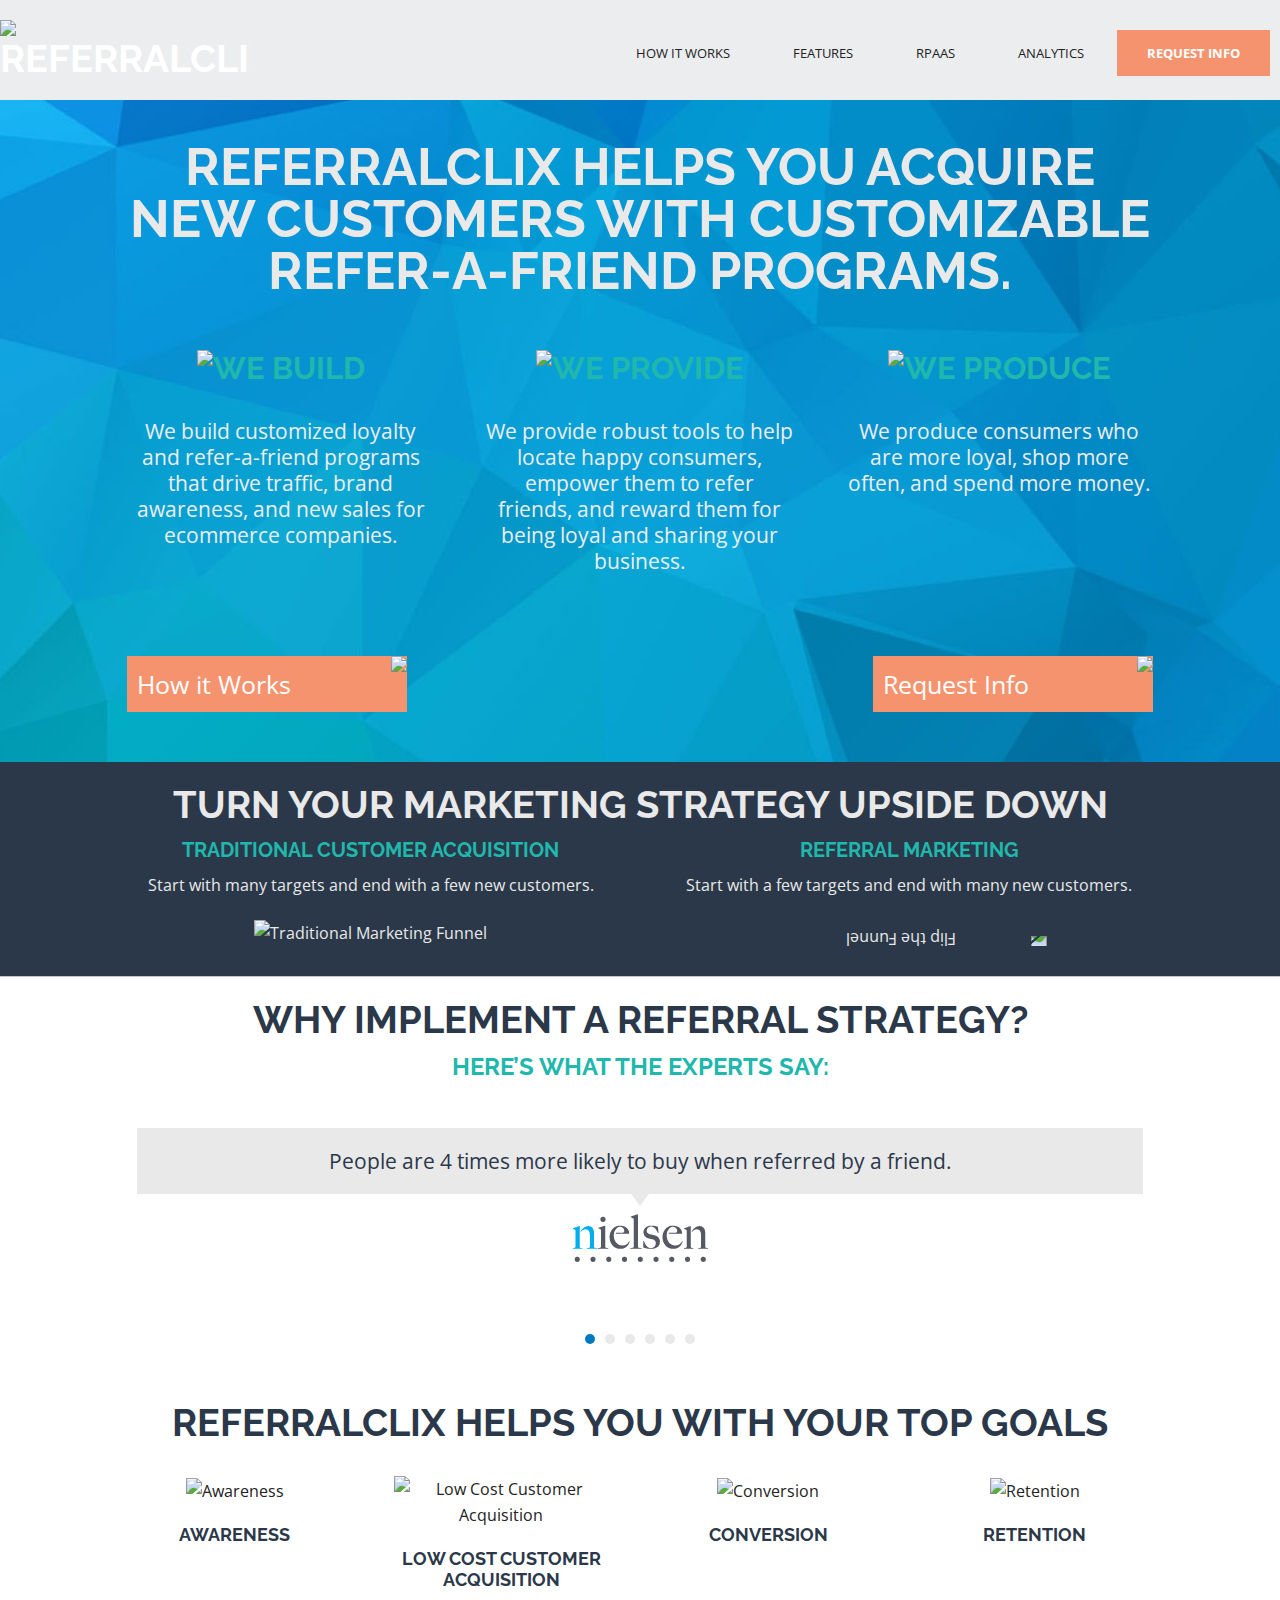
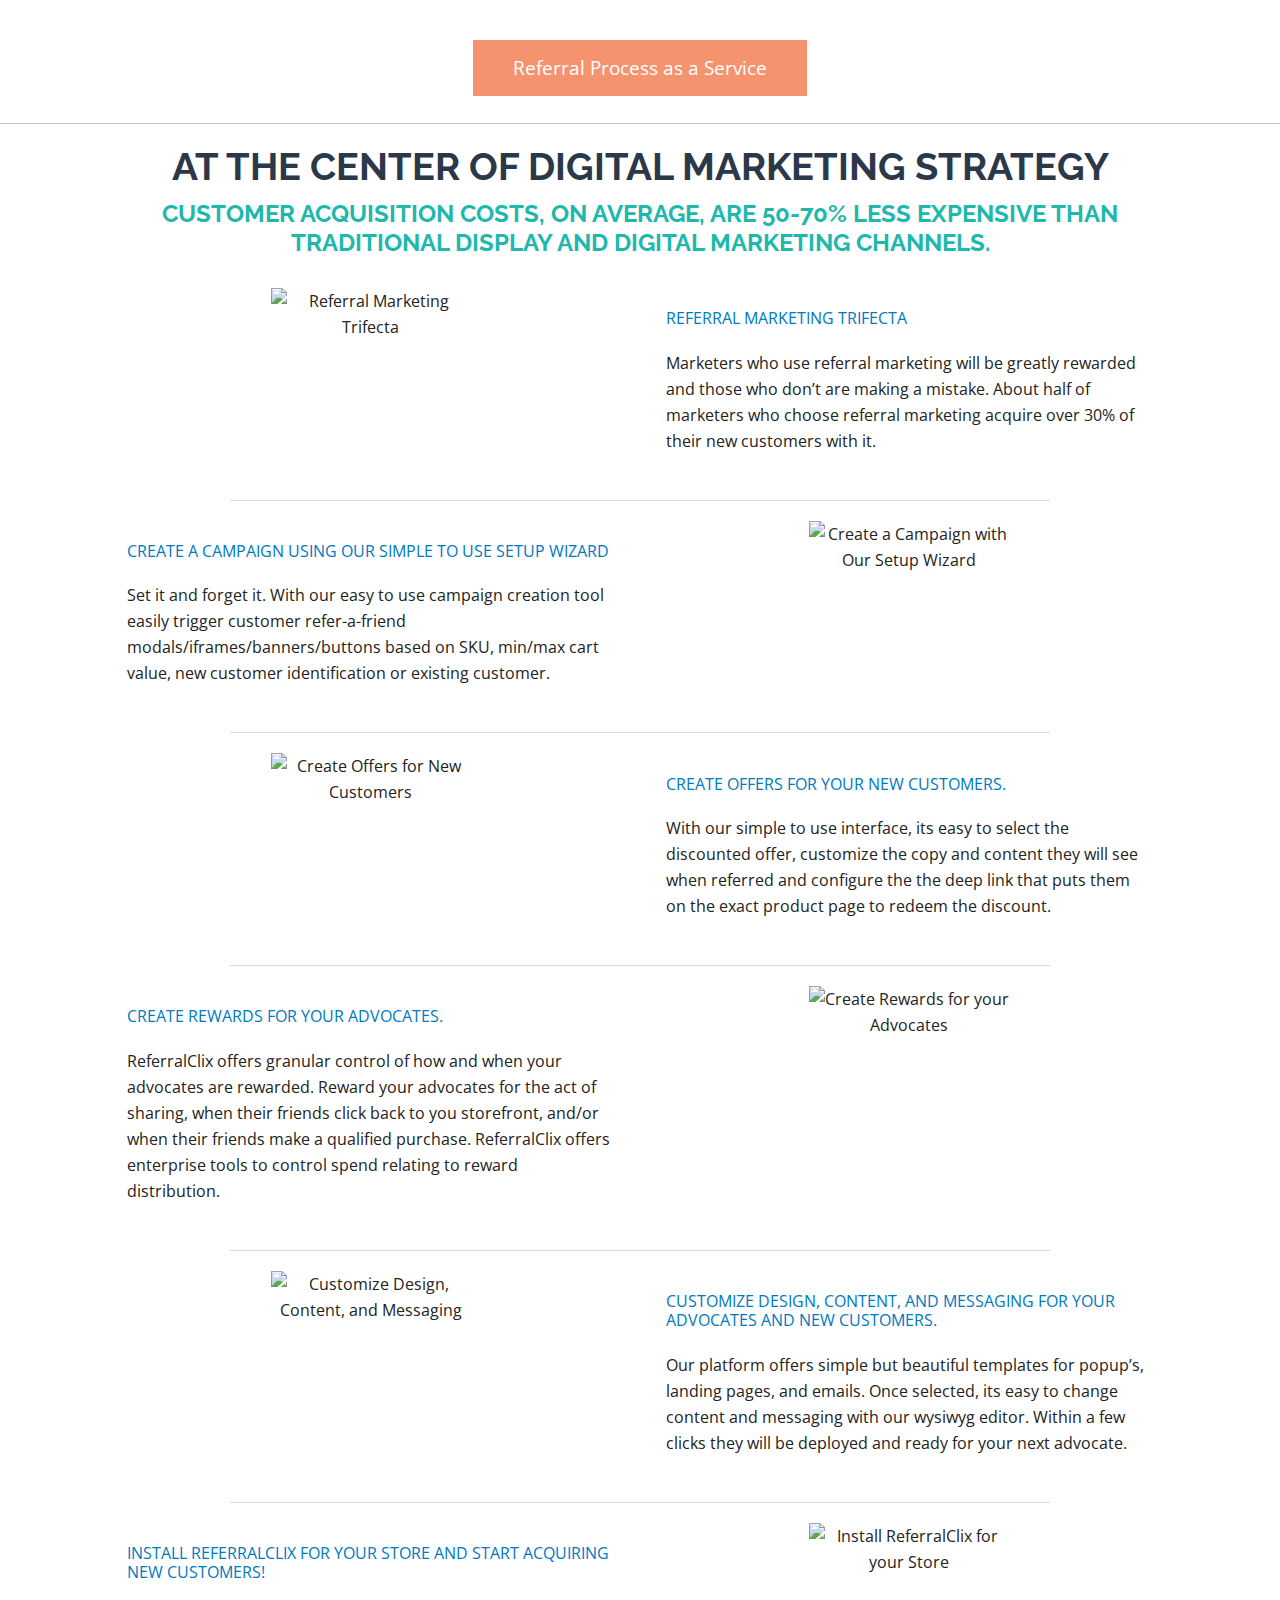
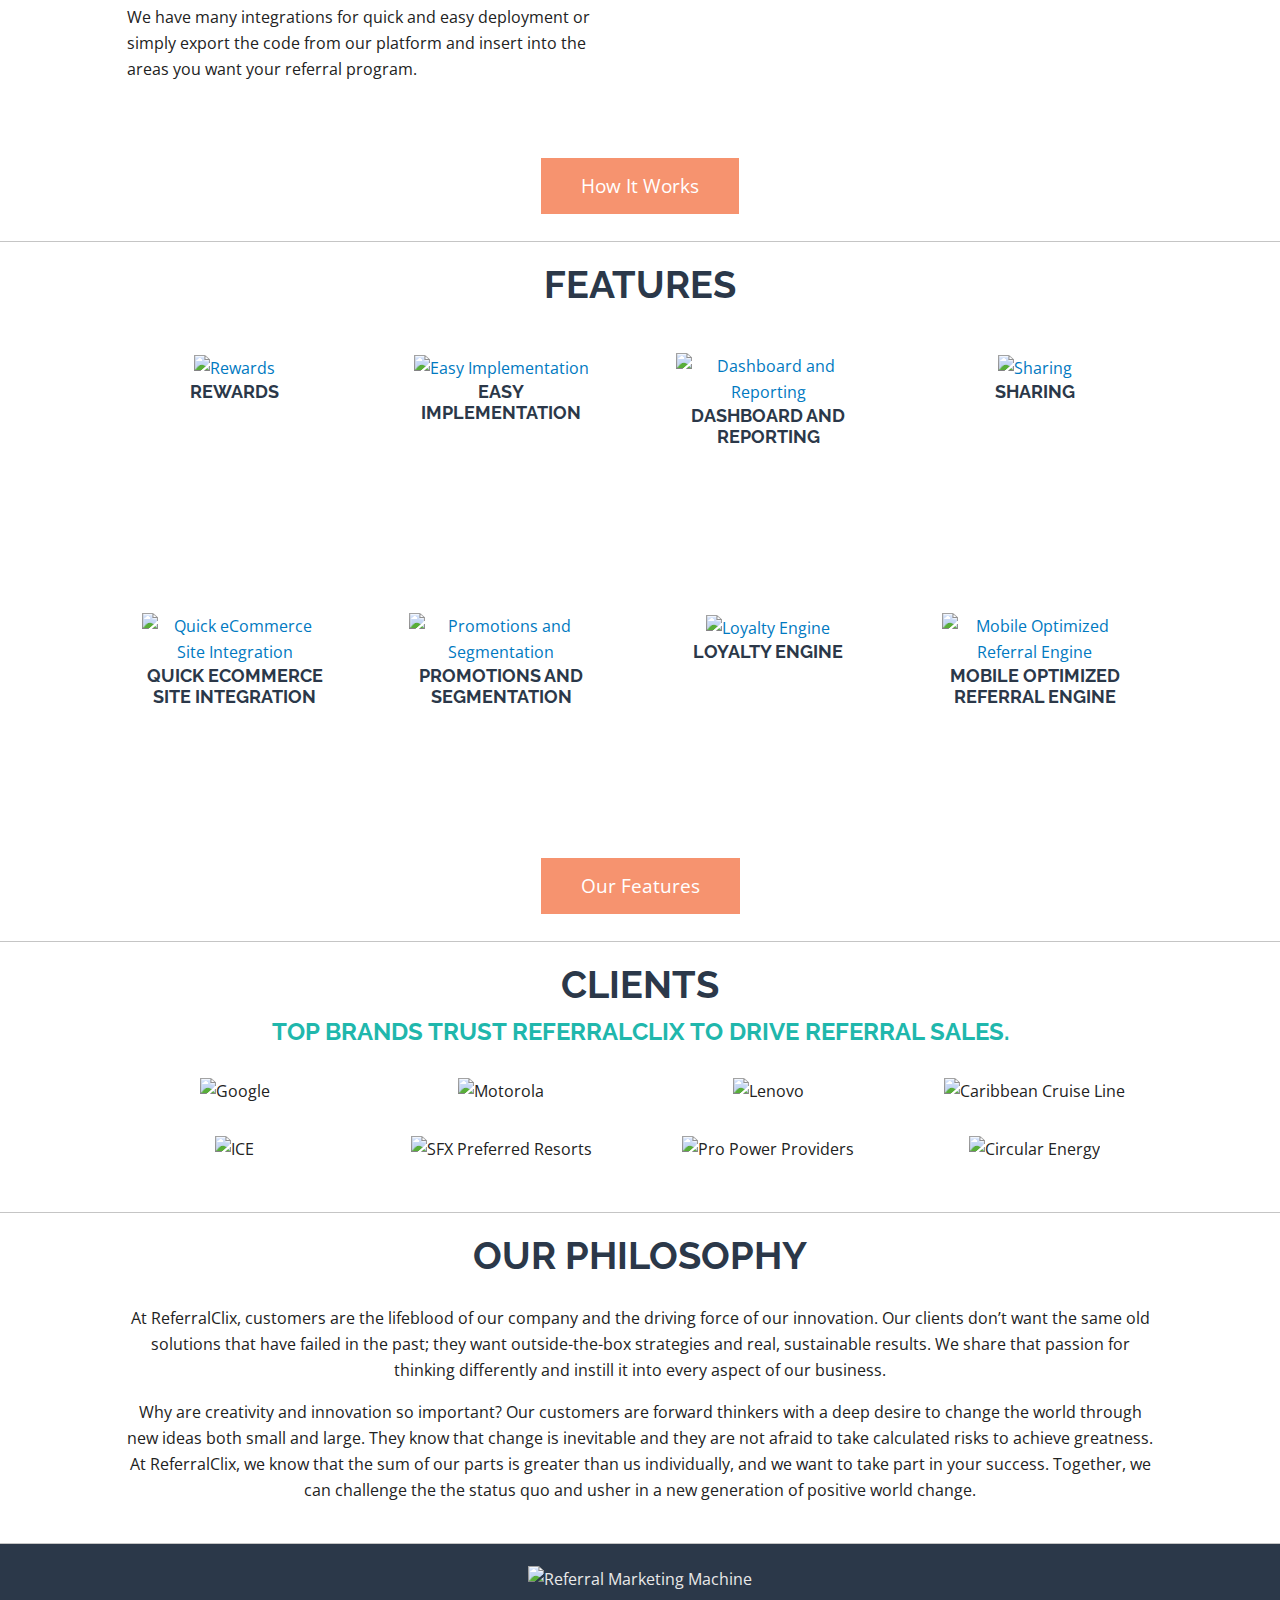
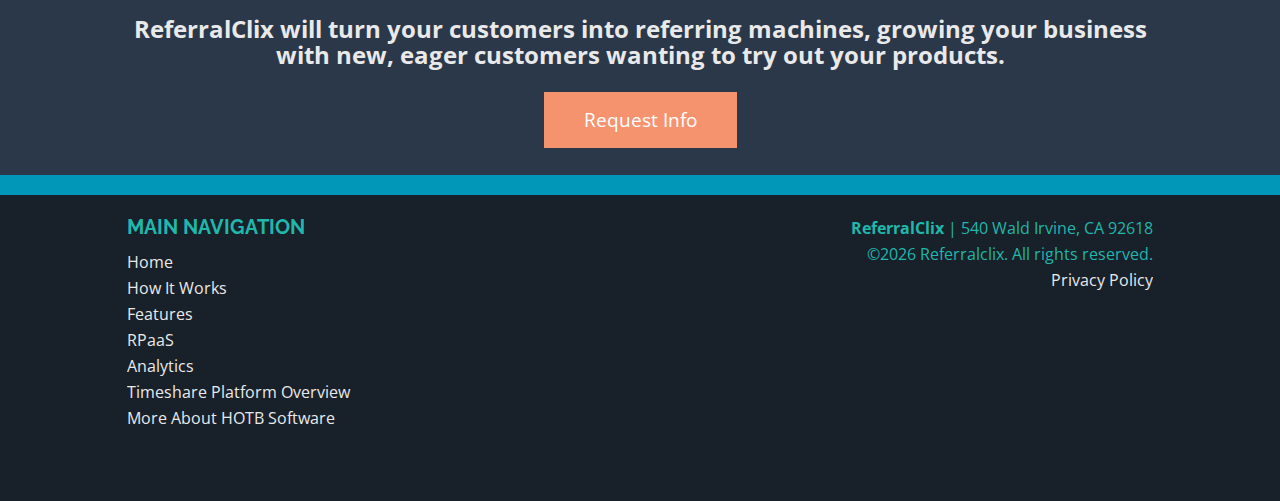
==== commit 924abdd8: "fix lazyload" ====
--- a/index.html
+++ b/index.html
@@ -10,7 +10,7 @@
   <meta charset="utf-8" />
   <meta http-equiv="X-UA-Compatible" content="IE=edge,chrome=1" />
   <title>ReferralClix</title>
-  <meta name="description" content="" />
+  <meta name="description" content="ReferralClix helps you acquire new customers with customizable refer-a-friend programs." />
   <meta name="author" content="Kristi Witts" />
   <meta name="viewport" content="width=device-width, initial-scale=1" />
   <link rel="shortcut icon" type="image/x-icon" href="favicon.ico">
@@ -34,7 +34,7 @@
       <div class="wrapper">
         <h1 class="title">
           <a href="/">
-            <img src="images/logo-min.png" title="ReferralClix" alt="ReferralClix" />
+            <img src="images/loader.GIF" data-src="images/logo-min.png" title="ReferralClix" alt="ReferralClix" />
           </a>
         </h1>
         <a href="#" class="menu"><i class="fa fa-navicon"></i></a>
@@ -60,25 +60,25 @@
         </header>
         <section class="third">
           <h2>
-            <img src="images/build-min.png" />
+            <img src="images/loader.GIF" data-src="images/build-min.png" alt="We Build" />
           </h2>
           <p>We build customized loyalty and refer-a-friend programs that drive traffic, brand awareness, and new sales for ecommerce companies.</p>
         </section>
         <section class="third">
           <h2>
-            <img src="images/provide-min.png" />
+            <img src="images/loader.GIF" data-src="images/provide-min.png" alt="We Provide" />
           </h2>
           <p>We provide robust tools to help locate happy consumers, empower them to refer friends, and reward them for being loyal and sharing your business.</p>
         </section>
         <section class="third last">
           <h2>
-            <img src="images/produce-min.png" />
+            <img src="images/loader.GIF" data-src="images/produce-min.png" alt="We Produce" />
           </h2>
           <p>We produce consumers who are more loyal, shop more often, and spend more money.</p>
         </section>
         <footer>
-          <a href="how-it-works" class="button r-icon floatl">How it Works <img src="images/request-min.png"/></a>
-          <a href="#" class="button r-icon floatr infopop">Request Info <img src="images/request-min.png"/></a>
+          <a href="how-it-works" class="button r-icon floatl">How it Works <img src="images/loader.GIF" data-src="images/request-min.png"/></a>
+          <a href="#" class="button r-icon floatr infopop">Request Info <img src="images/loader.GIF" data-src="images/request-min.png"/></a>
         </footer>
       </article>
 
@@ -96,17 +96,17 @@
         <section class="half">
           <h3>Traditional Customer Acquisition</h3>
           <p>Start with many targets and end with a few new customers.</p>
-          <img src="images/trad-funnel-min.png"/>
+          <img src="images/loader.GIF" data-src="images/trad-funnel-min.png" alt="Traditional Marketing Funnel"/>
         </section>
         <section class="half last">
           <h3>Referral Marketing</h3>
           <p>Start with a few targets and end with many new customers.</p>
           <div class="funnel">
-            <img src="images/funnel-full-min.png" class="hide" />
-            <img src="images/funnel-top-min.png" class="top" />
-            <img src="images/funnel-min.png" class="funnelspin" />
-            <img src="images/funnel-bottom-1-min.png" class="bottom1" />
-            <img src="images/funnel-bottom-2-min.png" class="bottom2" />
+            <img src="images/loader.GIF" data-src="images/funnel-full-min.png" class="hide" alt="Referral Marketing Funnel" />
+            <img src="images/loader.GIF" data-src="images/funnel-top-min.png" class="top" alt="Referring Customers" />
+            <img src="images/loader.GIF" data-src="images/funnel-min.png" class="funnelspin" alt="Flip the Funnel" />
+            <img src="images/loader.GIF" data-src="images/funnel-bottom-1-min.png" class="bottom1" alt="Reaches More People" />
+            <img src="images/loader.GIF" data-src="images/funnel-bottom-2-min.png" class="bottom2" alt="Referrals Going Viral" />
           </div>
         </section>
       </article>
@@ -131,42 +131,42 @@
             <li class="slide">
               <div class="bx-context">People are 4 times more likely to buy when referred by a friend.</div>
               <div class="bx-thumbnail">
-                <img alt="" src="images/nielson-min.png">
+                <img alt="" src="images/nielson-min.png" alt="nielson"/>
               </div>
             </li>
 
             <li class="slide">
               <div class="bx-context">The lifetime value of a new referral customer is 16% higher.</div>
               <div class="bx-thumbnail">
-                <img alt="" src="images/wharton-min.png">
+                <img alt="" src="images/wharton-min.png" alt="Wharton University of Pennsylvania"/>
               </div>
             </li>
 
             <li class="slide">
               <div class="bx-context">80% of purchase cycles involve word of mouth recommendations.</div>
                 <div class="bx-thumbnail">
-                  <img alt="" src="images/forrester-min.png">
+                  <img alt="" src="images/forrester-min.png" alt="Forrester"/>
                 </div>
             </li>
 
             <li class="slide">
               <div class="bx-context">65% of new business comes from referrals.</div>
                 <div class="bx-thumbnail">
-                  <img alt="" src="images/nyt-min.png">
+                  <img alt="" src="images/nyt-min.png" alt="The New York Times"/>
                 </div>
             </li>
 
             <li class="slide">
               <div class="bx-context">On average, referred customers are 18% more likely to remain clients.</div>
                 <div class="bx-thumbnail">
-                  <img alt="" src="images/harvard-min.png">
+                  <img alt="" src="images/harvard-min.png" alt="Harvard Business Review"/>
                 </div>
             </li>
 
             <li class="slide">
               <div class="bx-context">On average, referred customers will generate 16% more in profits.</div>
                 <div class="bx-thumbnail">
-                  <img alt="" src="images/harvard-min.png">
+                  <img alt="" src="images/harvard-min.png" alt="Harvard Business Review"/>
                 </div>
             </li>
           </ul>
@@ -182,19 +182,19 @@
         <section class="topgoals center-text">
           <div class="row">
             <div class="fourth">
-              <img src="images/goals1-min.png"/>
+              <img src="images/loader.GIF" data-src="images/goals1-min.png" alt="Awareness"/>
               <h3>Awareness</h3>
             </div>
             <div class="fourth">
-              <img src="images/goals2-min.png"/>
+              <img src="images/loader.GIF" data-src="images/goals2-min.png" alt="Low Cost Customer Acquisition"/>
               <h3>Low Cost Customer Acquisition</h3>
             </div>
             <div class="fourth">
-              <img src="images/goals3-min.png"/>
+              <img src="images/loader.GIF" data-src="images/goals3-min.png" alt="Conversion"/>
               <h3>Conversion</h3>
             </div>
             <div class="fourth last">
-              <img src="images/goals4-min.png"/>
+              <img src="images/loader.GIF" data-src="images/goals4-min.png" alt="Retention"/>
               <h3>Retention</h3>
             </div>
           </div>
@@ -221,7 +221,7 @@
         </header>
         <section>
           <div class="left center-text hp">
-            <img src="images/marketers-venn-min.png"/>
+            <img src="images/loader.GIF" data-src="images/marketers-venn-min.png" alt="Referral Marketing Trifecta"/>
           </div>
           <div class="right">
             <h4 class="blue-text">REFERRAL MARKETING TRIFECTA</h4>
@@ -231,7 +231,7 @@
         </section>
         <section>
           <div class="right center-text">
-            <img src="images/marketers-1-min.png"/>
+            <img src="images/loader.GIF" data-src="images/marketers-1-min.png" alt="Create a Campaign with Our Setup Wizard"/>
           </div>
           <div class="left">
             <h4 class="blue-text">CREATE A CAMPAIGN USING OUR SIMPLE TO USE SETUP WIZARD</h4>
@@ -241,7 +241,7 @@
         </section>
         <section>
           <div class="left center-text">
-            <img src="images/marketers-2-min.png"/>
+            <img src="images/loader.GIF" data-src="images/marketers-2-min.png" alt="Create Offers for New Customers"/>
           </div>
           <div class="right">
             <h4 class="blue-text">CREATE OFFERS FOR YOUR NEW CUSTOMERS.</h4>
@@ -251,7 +251,7 @@
         </section>
         <section>
           <div class="right center-text">
-            <img src="images/marketers-3-min.png"/>
+            <img src="images/loader.GIF" data-src="images/marketers-3-min.png" alt="Create Rewards for your Advocates"/>
           </div>
           <div class="left">
             <h4 class="blue-text">CREATE REWARDS FOR YOUR ADVOCATES.</h4>
@@ -261,7 +261,7 @@
         </section>
         <section>
           <div class="left center-text">
-            <img src="images/marketers-4-min.png"/>
+            <img src="images/loader.GIF" data-src="images/marketers-4-min.png" alt="Customize Design, Content, and Messaging"/>
           </div>
           <div class="right">
             <h4 class="blue-text">CUSTOMIZE DESIGN, CONTENT, AND MESSAGING FOR YOUR ADVOCATES AND NEW CUSTOMERS.</h4>
@@ -271,7 +271,7 @@
         </section>
         <section>
           <div class="right center-text">
-            <img src="images/marketers-5-min.png"/>
+            <img src="images/loader.GIF" data-src="images/marketers-5-min.png" alt="Install ReferralClix for your Store"/>
           </div>
           <div class="left">
             <h4 class="blue-text">INSTALL REFERRALCLIX FOR YOUR STORE AND START ACQUIRING NEW CUSTOMERS!</h4>
@@ -296,37 +296,37 @@
         </header>
         <section class="row center-text hp-features">
           <a href="features/index.html#feat-1" class="fourth">
-            <img src="images/hpfeat-1-min.png"/>
+            <img src="images/loader.GIF" data-src="images/hpfeat-1-min.png" alt="Rewards"/>
             <h3>REWARDS</h3>
           </a>
           <a href="features/index.html#feat-2" class="fourth">
-            <img src="images/hpfeat-2-min.png"/>
+            <img src="images/loader.GIF" data-src="images/hpfeat-2-min.png" alt="Easy Implementation"/>
             <h3>EASY IMPLEMENTATION</h3>
           </a>
           <a href="features/index.html#feat-3" class="fourth">
-            <img src="images/hpfeat-3-min.png"/>
+            <img src="images/loader.GIF" data-src="images/hpfeat-3-min.png" alt="Dashboard and Reporting"/>
             <h3>DASHBOARD AND REPORTING</h3>
           </a>
           <a href="features/index.html#feat-4" class="fourth last">
-            <img src="images/hpfeat-4-min.png"/>
+            <img src="images/loader.GIF" data-src="images/hpfeat-4-min.png" alt="Sharing"/>
             <h3>SHARING</h3>
           </a>
         </section>
         <section class="row center-text hp-features">
           <a href="features/index.html#feat-5" class="fourth">
-            <img src="images/hpfeat-5-min.png"/>
+            <img src="images/loader.GIF" data-src="images/hpfeat-5-min.png"  alt="Quick eCommerce Site Integration"/>
             <h3>QUICK ECOMMERCE SITE INTEGRATION</h3>
           </a>
           <a href="features/index.html#feat-6" class="fourth">
-            <img src="images/hpfeat-6-min.png"/>
+            <img src="images/loader.GIF" data-src="images/hpfeat-6-min.png" alt="Promotions and Segmentation"/>
             <h3>PROMOTIONS AND SEGMENTATION</h3>
           </a>
           <a href="features/index.html#feat-7" class="fourth">
-            <img src="images/hpfeat-7-min.png"/>
+            <img src="images/loader.GIF" data-src="images/hpfeat-7-min.png" alt="Loyalty Engine"/>
             <h3>LOYALTY ENGINE</h3>
           </a>
           <a href="features/index.html#feat-8" class="fourth last">
-            <img src="images/hpfeat-8-min.png"/>
+            <img src="images/loader.GIF" data-src="images/hpfeat-8-min.png" alt="Mobile Optimized Referral Engine"/>
             <h3>MOBILE OPTIMIZED REFERRAL ENGINE</h3>
           </a>
         </section>
@@ -351,30 +351,30 @@
         <section>
           <div class="row center-text">
             <div class="fourth">
-              <img src="images/google-min.png" class="client" />
-            </div>
-            <div class="fourth">
-              <img src="images/motorola-min.png" class="client" />
-            </div>
-            <div class="fourth">
-              <img src="images/lenovo-min.png" class="client" />
+              <img src="images/loader.GIF" data-src="images/google-min.png" class="client" alt="Google" />
+            </div>
+            <div class="fourth">
+              <img src="images/loader.GIF" data-src="images/motorola-min.png" class="client" alt="Motorola" />
+            </div>
+            <div class="fourth">
+              <img src="images/loader.GIF" data-src="images/lenovo-min.png" class="client" alt="Lenovo" />
             </div>
             <div class="fourth last">
-              <img src="images/caribbean-min.png" class="client" />
+              <img src="images/loader.GIF" data-src="images/caribbean-min.png" class="client" alt="Caribbean Cruise Line" />
             </div>
           </div>
           <div class="row center-text">
             <div class="fourth">
-              <img src="images/ice-min.png" class="client" />
-            </div>
-            <div class="fourth">
-              <img src="images/sfx-min.png" class="client" />
-            </div>
-            <div class="fourth">
-              <img src="images/propower-min.png" class="client" />
+              <img src="images/loader.GIF" data-src="images/ice-min.png" class="client" alt="ICE" />
+            </div>
+            <div class="fourth">
+              <img src="images/loader.GIF" data-src="images/sfx-min.png" class="client" alt="SFX Preferred Resorts" />
+            </div>
+            <div class="fourth">
+              <img src="images/loader.GIF" data-src="images/propower-min.png" class="client" alt="Pro Power Providers" />
             </div>
             <div class="fourth last">
-              <img src="images/circular-min.png" class="client" />
+              <img src="images/loader.GIF" data-src="images/circular-min.png" class="client" alt="Circular Energy" />
             </div>
           </div>
         </section>
@@ -405,7 +405,7 @@
     <div class="main wrapper clearfix">
       <article>
         <header>
-          <img src="images/referralmachine-min.png" />
+          <img src="images/loader.GIF" data-src="images/referralmachine-min.png" alt="Referral Marketing Machine" />
           <p>ReferralClix will turn your customers into referring machines, growing your business with new, eager customers wanting to try out your products.</p>
         </header>
         <section class="row center-text">
@@ -427,7 +427,7 @@
           <p class="white-text">Enter your email below to request more information about ReferralClix and what referral marketing can do for you.</p>
           <form name="requestform" id="requestform" method="post" action="/emailer.php">
             <input type="email" name="email" id="email" autocomplete="on" placeholder="yourname@domain.com" required /><br/>
-            <input type="submit" class="button reg" style="margin:20px auto;" value="Send Request"/>
+            <input type="submit" class="button reg send" value="Send Request"/>
           </form>
           <a href="#" class="close">CLOSE</a>
         </header>
--- a/css/style.css
+++ b/css/style.css
@@ -258,6 +258,9 @@
   border-bottom: #C5C5C5 1px solid;
   padding: 20px 0;
 }
+.halfvh {
+  height: 50vh;
+}
 .dark {
   background: #2B3849;
   border-bottom: 0px;
@@ -284,6 +287,9 @@
   padding: 5px;
   text-align: center;
   box-sizing: border-box;
+}
+.send {
+   margin: 20px auto;
 }
 .r-icon {
   text-align: left;
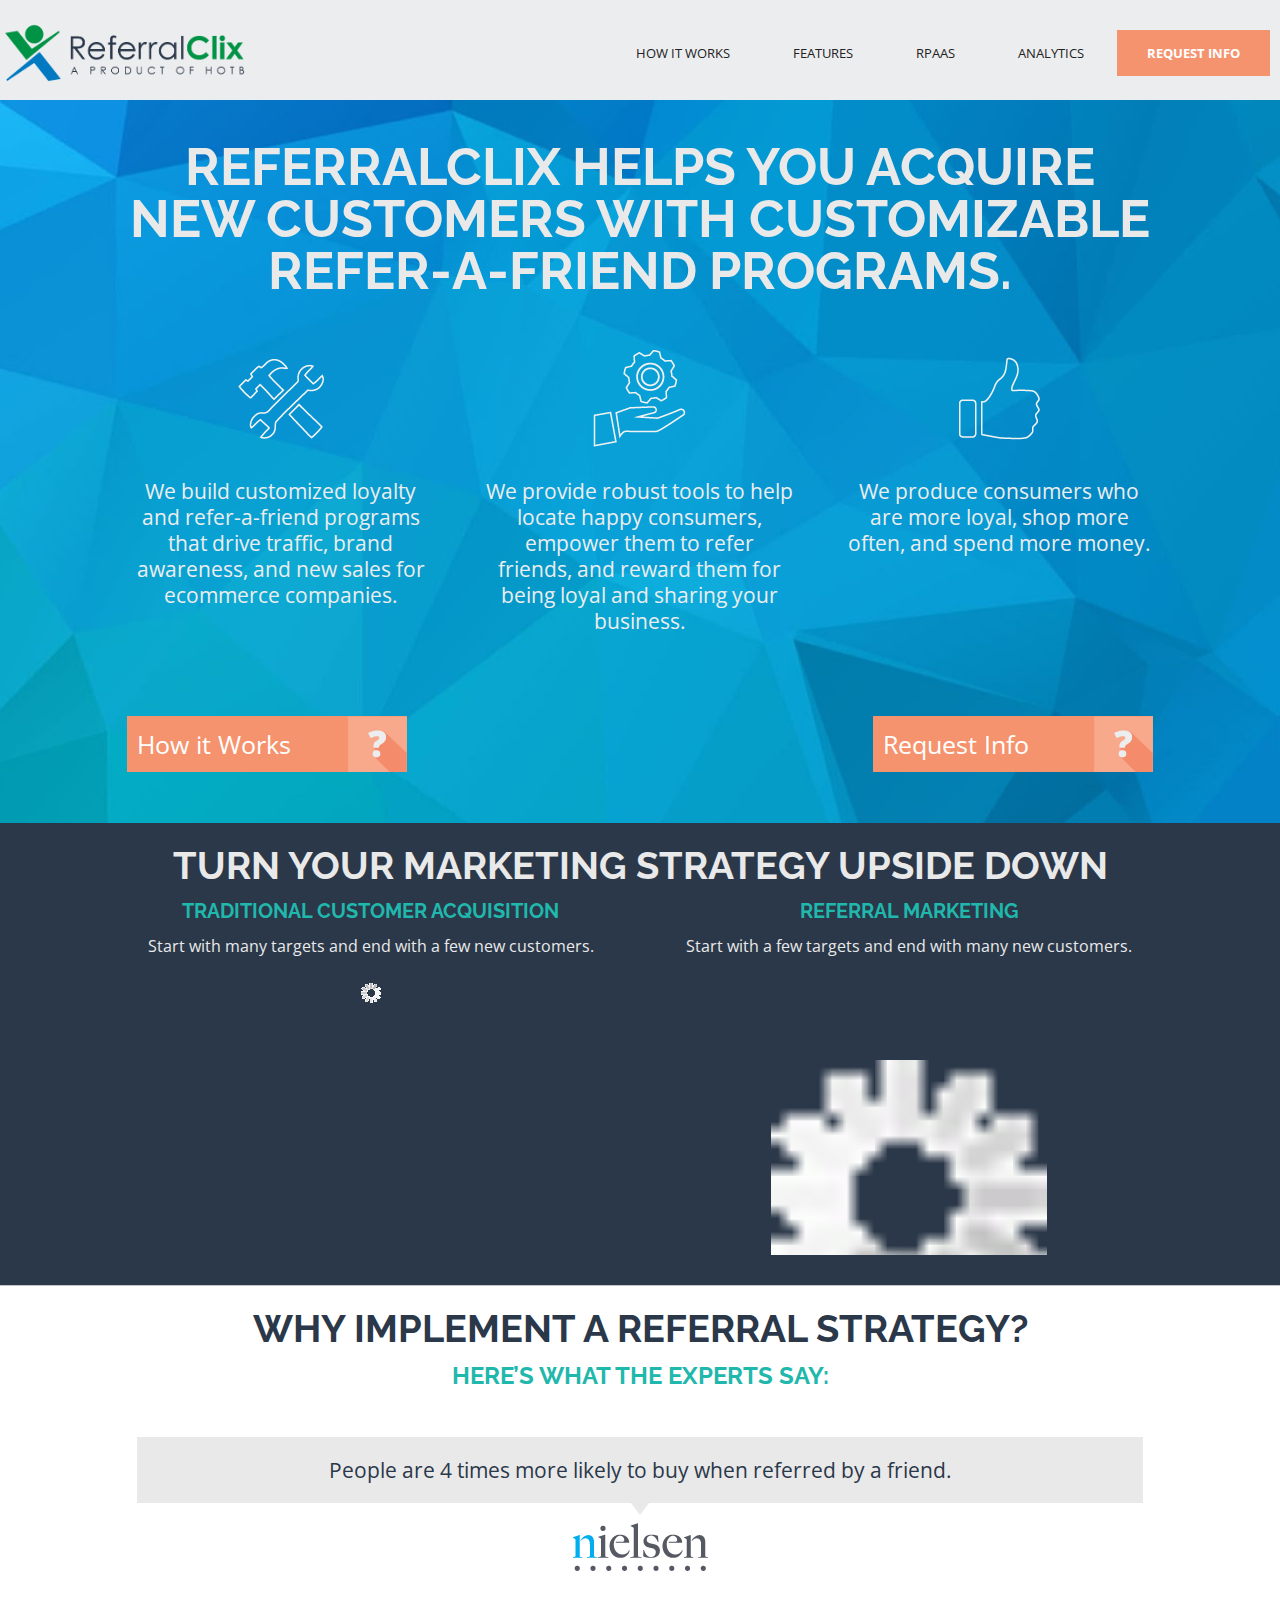
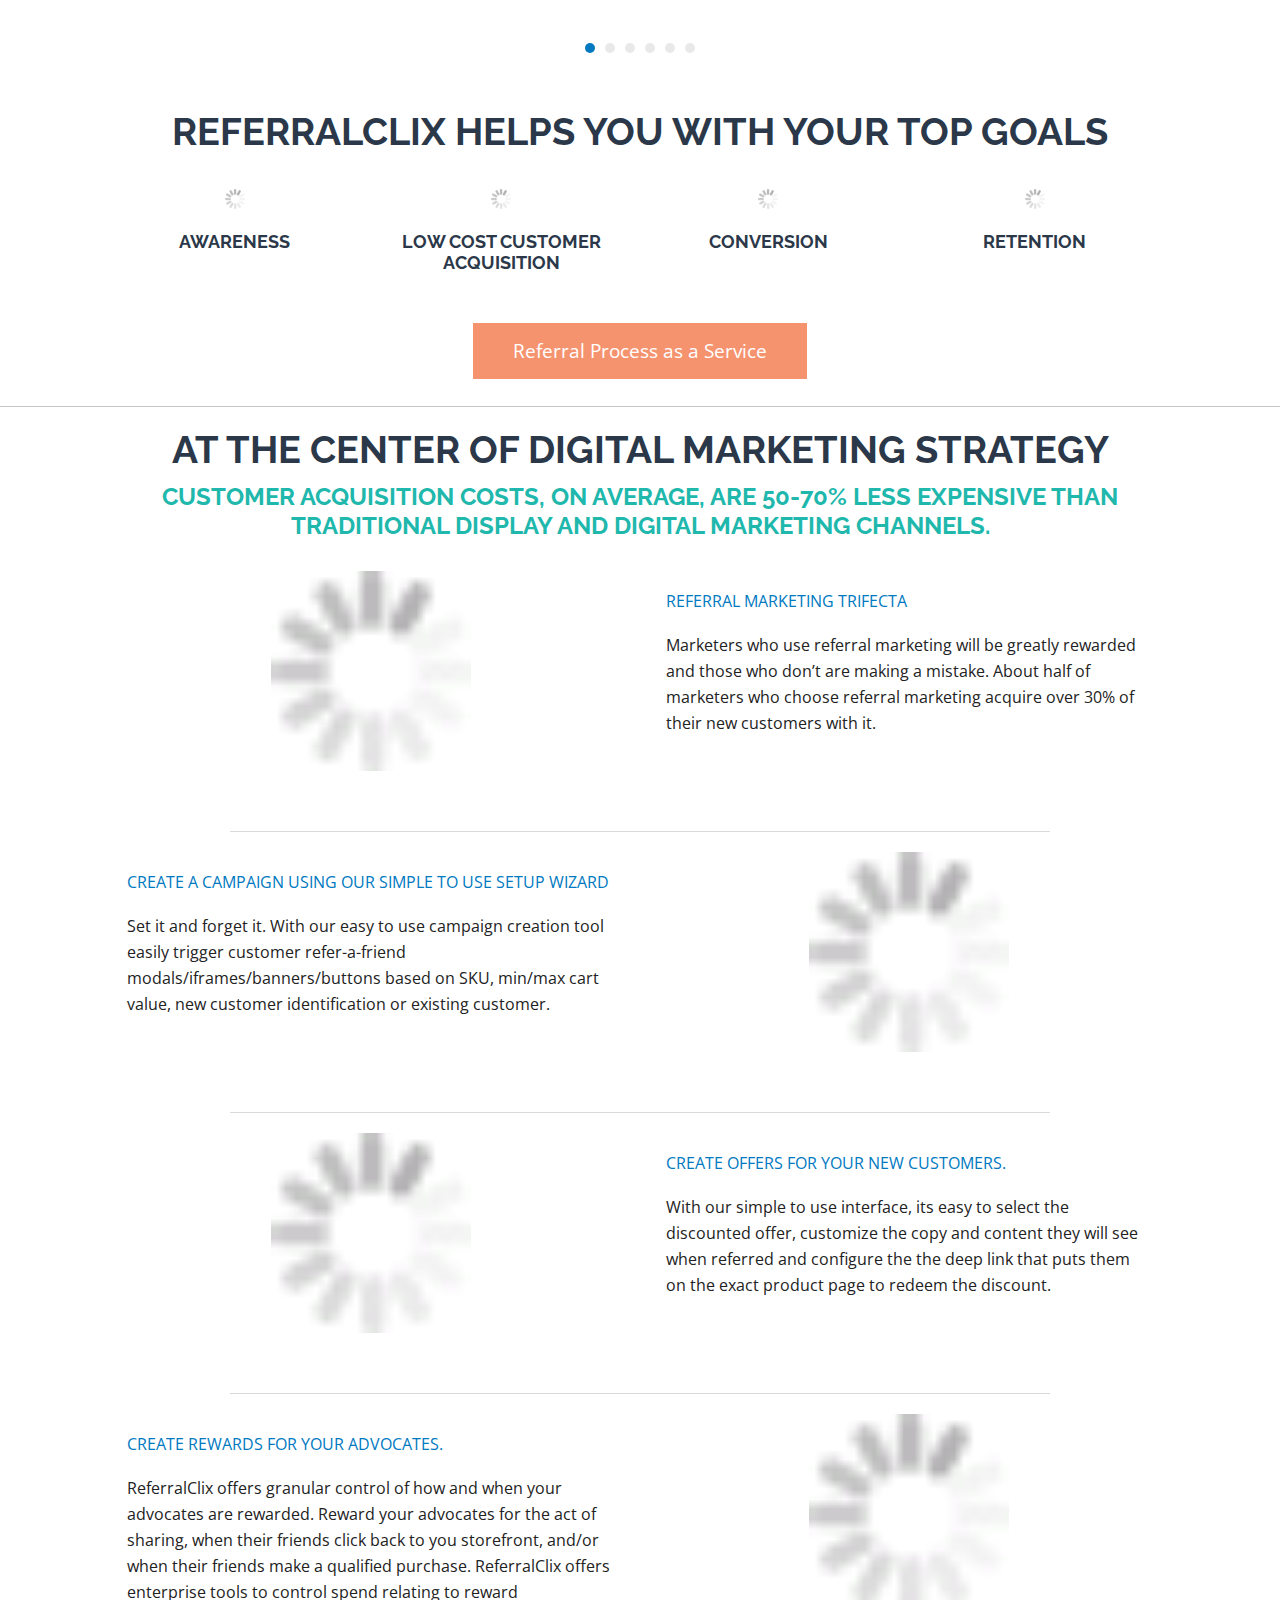
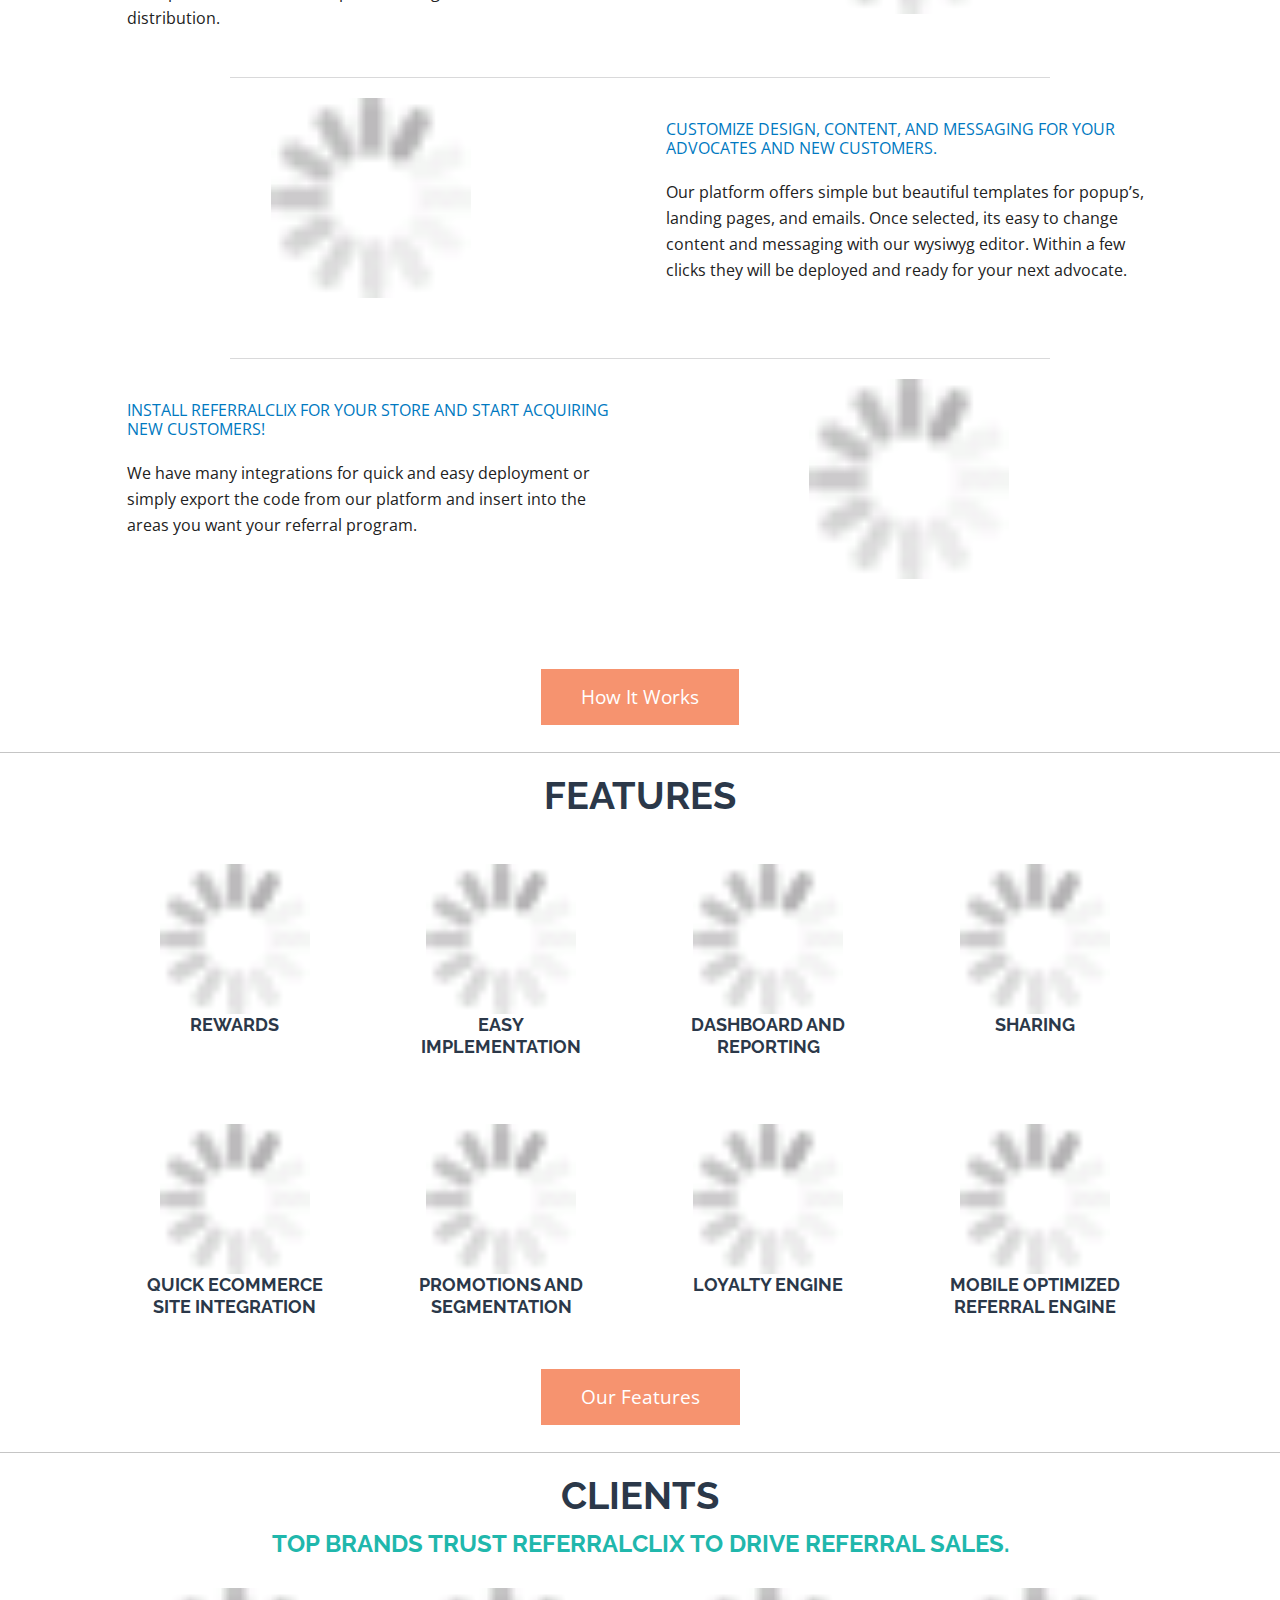
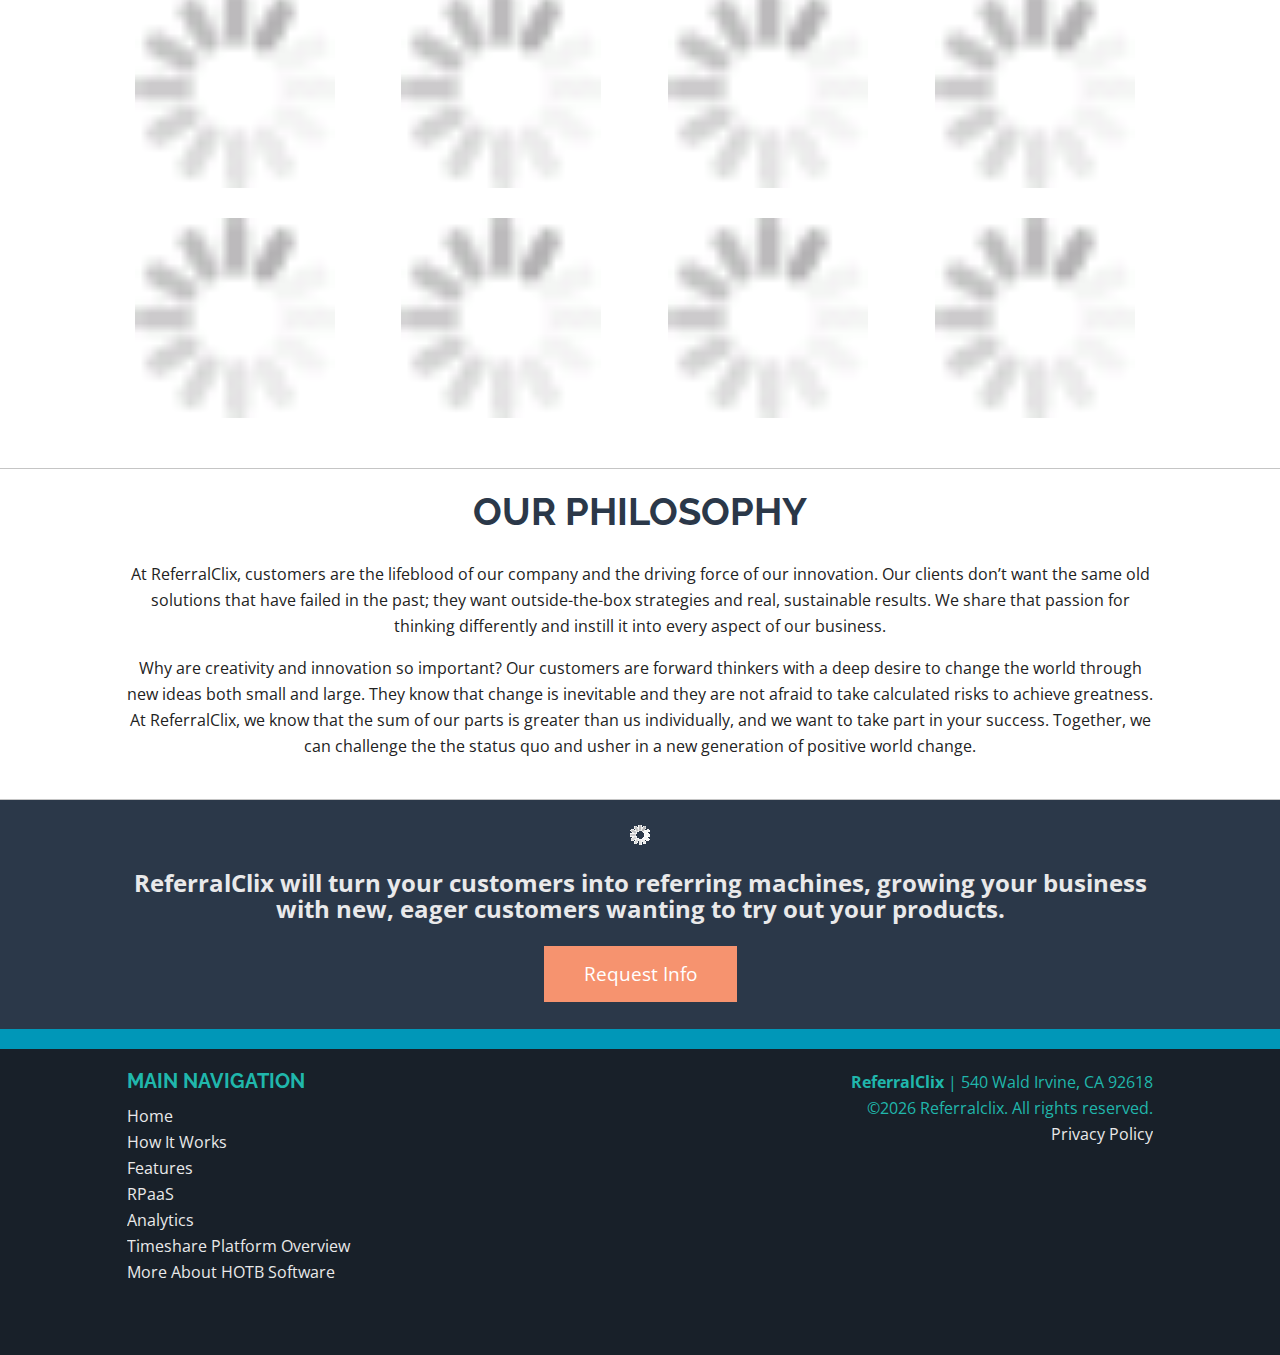
==== commit 0df8db34: "Merge pull request #24 from kwitts/new-staging" ====
--- a/index.html
+++ b/index.html
@@ -34,7 +34,7 @@
       <div class="wrapper">
         <h1 class="title">
           <a href="/">
-            <img src="images/loader.GIF" data-src="images/logo-min.png" title="ReferralClix" alt="ReferralClix" />
+            <img src="images/logo-min.png" title="ReferralClix" alt="ReferralClix" />
           </a>
         </h1>
         <a href="#" class="menu"><i class="fa fa-navicon"></i></a>
@@ -60,25 +60,25 @@
         </header>
         <section class="third">
           <h2>
-            <img src="images/loader.GIF" data-src="images/build-min.png" alt="We Build" />
+            <img src="images/build-min.png" alt="We Build" />
           </h2>
           <p>We build customized loyalty and refer-a-friend programs that drive traffic, brand awareness, and new sales for ecommerce companies.</p>
         </section>
         <section class="third">
           <h2>
-            <img src="images/loader.GIF" data-src="images/provide-min.png" alt="We Provide" />
+            <img src="images/provide-min.png" alt="We Provide" />
           </h2>
           <p>We provide robust tools to help locate happy consumers, empower them to refer friends, and reward them for being loyal and sharing your business.</p>
         </section>
         <section class="third last">
           <h2>
-            <img src="images/loader.GIF" data-src="images/produce-min.png" alt="We Produce" />
+            <img src="images/produce-min.png" alt="We Produce" />
           </h2>
           <p>We produce consumers who are more loyal, shop more often, and spend more money.</p>
         </section>
         <footer>
-          <a href="how-it-works" class="button r-icon floatl">How it Works <img src="images/loader.GIF" data-src="images/request-min.png"/></a>
-          <a href="#" class="button r-icon floatr infopop">Request Info <img src="images/loader.GIF" data-src="images/request-min.png"/></a>
+          <a href="how-it-works" class="button r-icon floatl">How it Works <img src="images/request-min.png" alt="how it works"/></a>
+          <a href="#" class="button r-icon floatr infopop">Request Info <img src="images/request-min.png" alt="request info"/></a>
         </footer>
       </article>
 
@@ -96,17 +96,17 @@
         <section class="half">
           <h3>Traditional Customer Acquisition</h3>
           <p>Start with many targets and end with a few new customers.</p>
-          <img src="images/loader.GIF" data-src="images/trad-funnel-min.png" alt="Traditional Marketing Funnel"/>
+          <img src="images/lazyloader.GIF" data-src="images/trad-funnel-min.png" alt="Traditional Marketing Funnel"/>
         </section>
         <section class="half last">
           <h3>Referral Marketing</h3>
           <p>Start with a few targets and end with many new customers.</p>
           <div class="funnel">
-            <img src="images/loader.GIF" data-src="images/funnel-full-min.png" class="hide" alt="Referral Marketing Funnel" />
-            <img src="images/loader.GIF" data-src="images/funnel-top-min.png" class="top" alt="Referring Customers" />
-            <img src="images/loader.GIF" data-src="images/funnel-min.png" class="funnelspin" alt="Flip the Funnel" />
-            <img src="images/loader.GIF" data-src="images/funnel-bottom-1-min.png" class="bottom1" alt="Reaches More People" />
-            <img src="images/loader.GIF" data-src="images/funnel-bottom-2-min.png" class="bottom2" alt="Referrals Going Viral" />
+            <img src="images/lazyloader.GIF" data-src="images/funnel-full-min.png" class="hide" alt="Referral Marketing Funnel" />
+            <img src="images/lazyloader.GIF" data-src="images/funnel-top-min.png" class="top" alt="Referring Customers" />
+            <img src="images/lazyloader.GIF" data-src="images/funnel-min.png" class="funnelspin" alt="Flip the Funnel" />
+            <img src="images/lazyloader.GIF" data-src="images/funnel-bottom-1-min.png" class="bottom1" alt="Reaches More People" />
+            <img src="images/lazyloader.GIF" data-src="images/funnel-bottom-2-min.png" class="bottom2" alt="Referrals Going Viral" />
           </div>
         </section>
       </article>
@@ -182,19 +182,19 @@
         <section class="topgoals center-text">
           <div class="row">
             <div class="fourth">
-              <img src="images/loader.GIF" data-src="images/goals1-min.png" alt="Awareness"/>
+              <img src="images/lazyloader.GIF" data-src="images/goals1-min.png" alt="Awareness"/>
               <h3>Awareness</h3>
             </div>
             <div class="fourth">
-              <img src="images/loader.GIF" data-src="images/goals2-min.png" alt="Low Cost Customer Acquisition"/>
+              <img src="images/lazyloader.GIF" data-src="images/goals2-min.png" alt="Low Cost Customer Acquisition"/>
               <h3>Low Cost Customer Acquisition</h3>
             </div>
             <div class="fourth">
-              <img src="images/loader.GIF" data-src="images/goals3-min.png" alt="Conversion"/>
+              <img src="images/lazyloader.GIF" data-src="images/goals3-min.png" alt="Conversion"/>
               <h3>Conversion</h3>
             </div>
             <div class="fourth last">
-              <img src="images/loader.GIF" data-src="images/goals4-min.png" alt="Retention"/>
+              <img src="images/lazyloader.GIF" data-src="images/goals4-min.png" alt="Retention"/>
               <h3>Retention</h3>
             </div>
           </div>
@@ -221,7 +221,7 @@
         </header>
         <section>
           <div class="left center-text hp">
-            <img src="images/loader.GIF" data-src="images/marketers-venn-min.png" alt="Referral Marketing Trifecta"/>
+            <img src="images/lazyloader.GIF" data-src="images/marketers-venn-min.png" alt="Referral Marketing Trifecta"/>
           </div>
           <div class="right">
             <h4 class="blue-text">REFERRAL MARKETING TRIFECTA</h4>
@@ -231,7 +231,7 @@
         </section>
         <section>
           <div class="right center-text">
-            <img src="images/loader.GIF" data-src="images/marketers-1-min.png" alt="Create a Campaign with Our Setup Wizard"/>
+            <img src="images/lazyloader.GIF" data-src="images/marketers-1-min.png" alt="Create a Campaign with Our Setup Wizard"/>
           </div>
           <div class="left">
             <h4 class="blue-text">CREATE A CAMPAIGN USING OUR SIMPLE TO USE SETUP WIZARD</h4>
@@ -241,7 +241,7 @@
         </section>
         <section>
           <div class="left center-text">
-            <img src="images/loader.GIF" data-src="images/marketers-2-min.png" alt="Create Offers for New Customers"/>
+            <img src="images/lazyloader.GIF" data-src="images/marketers-2-min.png" alt="Create Offers for New Customers"/>
           </div>
           <div class="right">
             <h4 class="blue-text">CREATE OFFERS FOR YOUR NEW CUSTOMERS.</h4>
@@ -251,7 +251,7 @@
         </section>
         <section>
           <div class="right center-text">
-            <img src="images/loader.GIF" data-src="images/marketers-3-min.png" alt="Create Rewards for your Advocates"/>
+            <img src="images/lazyloader.GIF" data-src="images/marketers-3-min.png" alt="Create Rewards for your Advocates"/>
           </div>
           <div class="left">
             <h4 class="blue-text">CREATE REWARDS FOR YOUR ADVOCATES.</h4>
@@ -261,7 +261,7 @@
         </section>
         <section>
           <div class="left center-text">
-            <img src="images/loader.GIF" data-src="images/marketers-4-min.png" alt="Customize Design, Content, and Messaging"/>
+            <img src="images/lazyloader.GIF" data-src="images/marketers-4-min.png" alt="Customize Design, Content, and Messaging"/>
           </div>
           <div class="right">
             <h4 class="blue-text">CUSTOMIZE DESIGN, CONTENT, AND MESSAGING FOR YOUR ADVOCATES AND NEW CUSTOMERS.</h4>
@@ -271,7 +271,7 @@
         </section>
         <section>
           <div class="right center-text">
-            <img src="images/loader.GIF" data-src="images/marketers-5-min.png" alt="Install ReferralClix for your Store"/>
+            <img src="images/lazyloader.GIF" data-src="images/marketers-5-min.png" alt="Install ReferralClix for your Store"/>
           </div>
           <div class="left">
             <h4 class="blue-text">INSTALL REFERRALCLIX FOR YOUR STORE AND START ACQUIRING NEW CUSTOMERS!</h4>
@@ -296,37 +296,37 @@
         </header>
         <section class="row center-text hp-features">
           <a href="features/index.html#feat-1" class="fourth">
-            <img src="images/loader.GIF" data-src="images/hpfeat-1-min.png" alt="Rewards"/>
+            <img src="images/lazyloader.GIF" data-src="images/hpfeat-1-min.png" alt="Rewards"/>
             <h3>REWARDS</h3>
           </a>
           <a href="features/index.html#feat-2" class="fourth">
-            <img src="images/loader.GIF" data-src="images/hpfeat-2-min.png" alt="Easy Implementation"/>
+            <img src="images/lazyloader.GIF" data-src="images/hpfeat-2-min.png" alt="Easy Implementation"/>
             <h3>EASY IMPLEMENTATION</h3>
           </a>
           <a href="features/index.html#feat-3" class="fourth">
-            <img src="images/loader.GIF" data-src="images/hpfeat-3-min.png" alt="Dashboard and Reporting"/>
+            <img src="images/lazyloader.GIF" data-src="images/hpfeat-3-min.png" alt="Dashboard and Reporting"/>
             <h3>DASHBOARD AND REPORTING</h3>
           </a>
           <a href="features/index.html#feat-4" class="fourth last">
-            <img src="images/loader.GIF" data-src="images/hpfeat-4-min.png" alt="Sharing"/>
+            <img src="images/lazyloader.GIF" data-src="images/hpfeat-4-min.png" alt="Sharing"/>
             <h3>SHARING</h3>
           </a>
         </section>
         <section class="row center-text hp-features">
           <a href="features/index.html#feat-5" class="fourth">
-            <img src="images/loader.GIF" data-src="images/hpfeat-5-min.png"  alt="Quick eCommerce Site Integration"/>
+            <img src="images/lazyloader.GIF" data-src="images/hpfeat-5-min.png"  alt="Quick eCommerce Site Integration"/>
             <h3>QUICK ECOMMERCE SITE INTEGRATION</h3>
           </a>
           <a href="features/index.html#feat-6" class="fourth">
-            <img src="images/loader.GIF" data-src="images/hpfeat-6-min.png" alt="Promotions and Segmentation"/>
+            <img src="images/lazyloader.GIF" data-src="images/hpfeat-6-min.png" alt="Promotions and Segmentation"/>
             <h3>PROMOTIONS AND SEGMENTATION</h3>
           </a>
           <a href="features/index.html#feat-7" class="fourth">
-            <img src="images/loader.GIF" data-src="images/hpfeat-7-min.png" alt="Loyalty Engine"/>
+            <img src="images/lazyloader.GIF" data-src="images/hpfeat-7-min.png" alt="Loyalty Engine"/>
             <h3>LOYALTY ENGINE</h3>
           </a>
           <a href="features/index.html#feat-8" class="fourth last">
-            <img src="images/loader.GIF" data-src="images/hpfeat-8-min.png" alt="Mobile Optimized Referral Engine"/>
+            <img src="images/lazyloader.GIF" data-src="images/hpfeat-8-min.png" alt="Mobile Optimized Referral Engine"/>
             <h3>MOBILE OPTIMIZED REFERRAL ENGINE</h3>
           </a>
         </section>
@@ -351,30 +351,30 @@
         <section>
           <div class="row center-text">
             <div class="fourth">
-              <img src="images/loader.GIF" data-src="images/google-min.png" class="client" alt="Google" />
-            </div>
-            <div class="fourth">
-              <img src="images/loader.GIF" data-src="images/motorola-min.png" class="client" alt="Motorola" />
-            </div>
-            <div class="fourth">
-              <img src="images/loader.GIF" data-src="images/lenovo-min.png" class="client" alt="Lenovo" />
+              <img src="images/lazyloader.GIF" data-src="images/google-min.png" class="client" alt="Google" />
+            </div>
+            <div class="fourth">
+              <img src="images/lazyloader.GIF" data-src="images/motorola-min.png" class="client" alt="Motorola" />
+            </div>
+            <div class="fourth">
+              <img src="images/lazyloader.GIF" data-src="images/lenovo-min.png" class="client" alt="Lenovo" />
             </div>
             <div class="fourth last">
-              <img src="images/loader.GIF" data-src="images/caribbean-min.png" class="client" alt="Caribbean Cruise Line" />
+              <img src="images/lazyloader.GIF" data-src="images/caribbean-min.png" class="client" alt="Caribbean Cruise Line" />
             </div>
           </div>
           <div class="row center-text">
             <div class="fourth">
-              <img src="images/loader.GIF" data-src="images/ice-min.png" class="client" alt="ICE" />
-            </div>
-            <div class="fourth">
-              <img src="images/loader.GIF" data-src="images/sfx-min.png" class="client" alt="SFX Preferred Resorts" />
-            </div>
-            <div class="fourth">
-              <img src="images/loader.GIF" data-src="images/propower-min.png" class="client" alt="Pro Power Providers" />
+              <img src="images/lazyloader.GIF" data-src="images/ice-min.png" class="client" alt="ICE" />
+            </div>
+            <div class="fourth">
+              <img src="images/lazyloader.GIF" data-src="images/sfx-min.png" class="client" alt="SFX Preferred Resorts" />
+            </div>
+            <div class="fourth">
+              <img src="images/lazyloader.GIF" data-src="images/propower-min.png" class="client" alt="Pro Power Providers" />
             </div>
             <div class="fourth last">
-              <img src="images/loader.GIF" data-src="images/circular-min.png" class="client" alt="Circular Energy" />
+              <img src="images/lazyloader.GIF" data-src="images/circular-min.png" class="client" alt="Circular Energy" />
             </div>
           </div>
         </section>
@@ -405,7 +405,7 @@
     <div class="main wrapper clearfix">
       <article>
         <header>
-          <img src="images/loader.GIF" data-src="images/referralmachine-min.png" alt="Referral Marketing Machine" />
+          <img src="images/lazyloader.GIF" data-src="images/referralmachine-min.png" alt="Referral Marketing Machine" />
           <p>ReferralClix will turn your customers into referring machines, growing your business with new, eager customers wanting to try out your products.</p>
         </header>
         <section class="row center-text">
